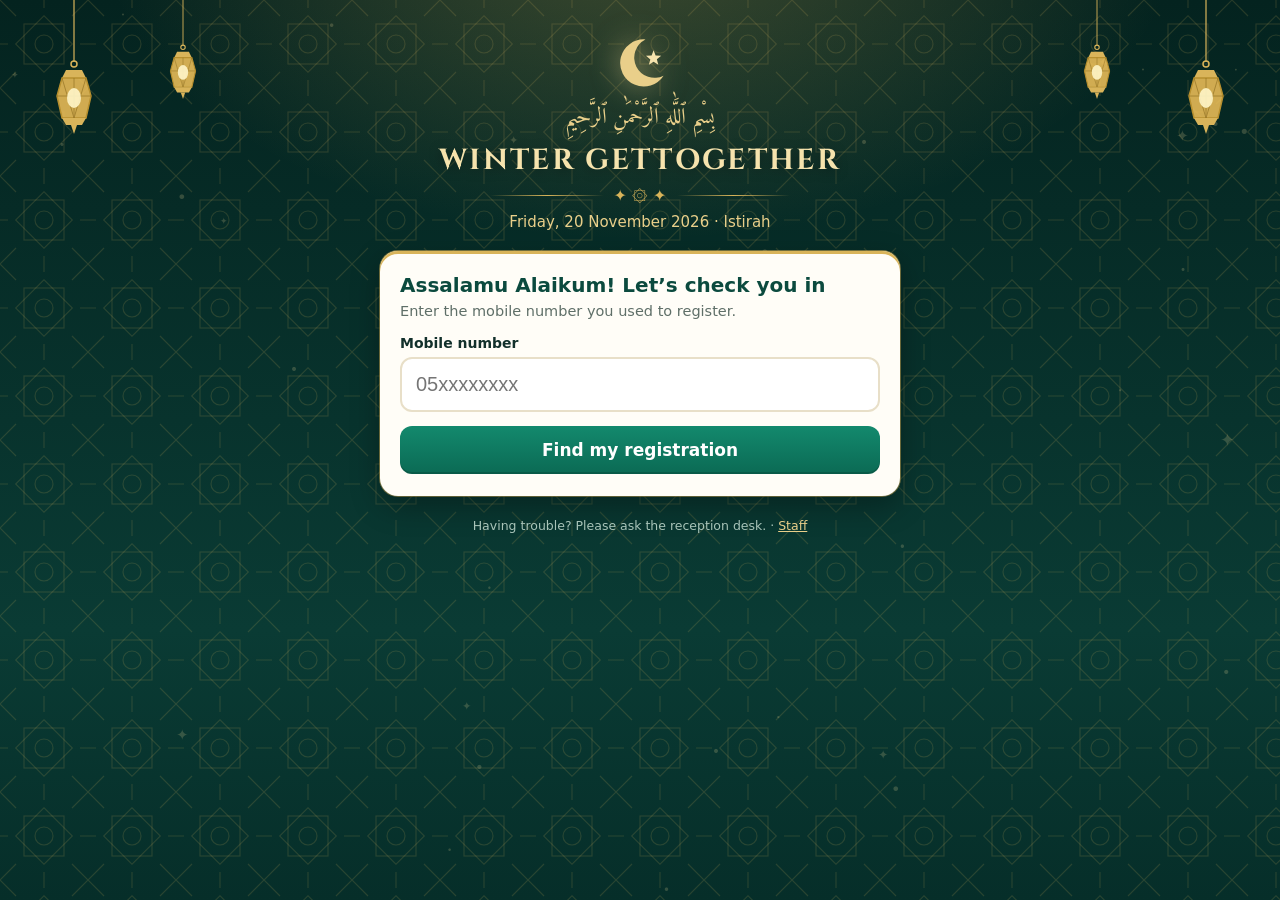
==== index.html @ f0401eb6 "Initial commit via Netlify [skip ci]" ====
<!doctype html>
<html lang="en">
<head>
<meta charset="utf-8">
<meta name="viewport" content="width=device-width, initial-scale=1">
<meta name="robots" content="noindex, nofollow">
<title>Winter Gettogether – Check-in</title>
<link rel="preconnect" href="https://fonts.googleapis.com">
<link rel="preconnect" href="https://fonts.gstatic.com" crossorigin>
<link href="https://fonts.googleapis.com/css2?family=Amiri:wght@400;700&family=Cinzel:wght@600;700&display=swap" rel="stylesheet">
<style>
:root{
  --bg1:#04231f; --bg2:#0a3b34; --card:#fffdf7; --ink:#12302b; --muted:#5f6f68;
  --ice:#e9cf8a; --gold:#d9b45a; --accent:#0f7a62; --ok:#0d7a55; --okbg:#e2f4ea; --warn:#9a5b00; --warnbg:#fff4da; --bad:#b3261e; --badbg:#fde8e6;
  --line:#e8dfc8;
}
*{box-sizing:border-box}
html,body{margin:0;min-height:100%}
body{
  font-family:system-ui,-apple-system,"Segoe UI",Roboto,Helvetica,Arial,sans-serif;
  color:var(--ink);
  background:
    radial-gradient(900px 520px at 50% -8%,rgba(217,180,90,.28) 0%,transparent 60%),
    url("data:image/svg+xml,%3Csvg xmlns='http://www.w3.org/2000/svg' width='88' height='88' viewBox='0 0 88 88'%3E%3Cg fill='none' stroke='%23d9b45a' stroke-opacity='.16' stroke-width='1.1'%3E%3Crect x='24' y='24' width='40' height='40'/%3E%3Crect x='24' y='24' width='40' height='40' transform='rotate(45 44 44)'/%3E%3Ccircle cx='44' cy='44' r='9'/%3E%3Cpath d='M0 0L16 16M88 0L72 16M0 88L16 72M88 88L72 72M44 0v8M44 80v8M0 44h8M80 44h8'/%3E%3C/g%3E%3C/svg%3E"),
    linear-gradient(180deg,var(--bg1),var(--bg2) 70%,#062e29);
  background-attachment:fixed;
  padding:20px 14px 40px;
  -webkit-text-size-adjust:100%;
}
/* twinkling stars */
.snow{position:fixed;inset:0;pointer-events:none;overflow:hidden;z-index:0}
.snow i{position:absolute;color:#f3dc9b;font-style:normal;opacity:.2;animation:twinkle ease-in-out infinite}
@keyframes twinkle{50%{opacity:.9;transform:scale(1.25)}}
/* hanging lanterns */
.lantern{position:fixed;top:0;width:46px;z-index:0;pointer-events:none;transform-origin:50% 0;animation:sway 5s ease-in-out infinite}
.lantern.l{left:4%}.lantern.r{right:4%;animation-delay:-2.5s}
.lantern.l2{left:13%;width:34px;animation-delay:-1.2s}.lantern.r2{right:13%;width:34px;animation-delay:-3.6s}
@keyframes sway{0%,100%{transform:rotate(-3deg)}50%{transform:rotate(3deg)}}
@media (max-width:640px){.lantern.l2,.lantern.r2{display:none}.lantern{width:34px}.lantern.l{left:2%}.lantern.r{right:2%}}
@media (prefers-reduced-motion:reduce){.snow i,.lantern{animation:none}}
.wrap{position:relative;z-index:1;max-width:520px;margin:0 auto}
.wrap.wide{max-width:900px}
header{text-align:center;color:#fff;margin:14px 0 20px}
header .flake{display:inline-block;width:58px;height:58px;filter:drop-shadow(0 0 14px rgba(233,207,138,.55))}
header .bism{font-family:"Amiri",serif;color:var(--ice);font-size:22px;margin:2px 0 4px;direction:rtl}
header h1{margin:2px 0 4px;font-family:"Cinzel","Times New Roman",serif;font-size:29px;letter-spacing:.08em;font-weight:700;color:#f6e3ad;text-shadow:0 2px 12px rgba(0,0,0,.35)}
header .orn{display:flex;align-items:center;justify-content:center;gap:10px;color:var(--gold);margin:6px auto 8px;max-width:300px}
header .orn:before,header .orn:after{content:"";flex:1;height:1px;background:linear-gradient(90deg,transparent,var(--gold),transparent)}
header p{margin:0;color:var(--ice);font-size:15px}
.card{background:var(--card);border-radius:18px;padding:22px 20px;box-shadow:0 10px 30px rgba(0,0,0,.3),0 0 0 1px rgba(217,180,90,.55),inset 0 3px 0 var(--gold);position:relative}
.card + .card{margin-top:14px}
h2{margin:0 0 6px;font-size:20px;color:#0b4a3e}
.sub{margin:0 0 16px;color:var(--muted);font-size:14.5px}
label{display:block;font-weight:600;font-size:14px;margin-bottom:6px}
input[type=tel],input[type=text],input[type=password],input[type=search]{
  width:100%;font-size:20px;padding:14px 14px;border:2px solid var(--line);border-radius:12px;color:var(--ink);background:#fff;
}
input:focus{outline:none;border-color:var(--accent);box-shadow:0 0 0 4px rgba(15,122,98,.15)}
button{font:inherit;cursor:pointer;border:0;border-radius:12px;padding:14px 18px;font-weight:700;font-size:17px}
.btn{background:linear-gradient(180deg,#13896d,#0b6a54);color:#fff;width:100%;margin-top:14px;box-shadow:inset 0 -2px 0 rgba(0,0,0,.15)}
.btn:disabled{opacity:.6;cursor:wait}
.btn.ok{background:linear-gradient(180deg,#c9a24a,#a9822f);color:#fff}
.btn.ghost{background:#f3ecda;color:var(--ink)}
.btn.small{width:auto;padding:8px 12px;font-size:14px;margin:0}
.msg{margin-top:14px;padding:12px 14px;border-radius:12px;font-size:15px;line-height:1.4}
.msg.bad{background:var(--badbg);color:var(--bad)}
.msg.warn{background:var(--warnbg);color:var(--warn)}
.msg.ok{background:var(--okbg);color:var(--ok)}
.hidden{display:none!important}
.guest-name{font-size:24px;font-weight:800;margin:4px 0 2px}
.chip{display:inline-block;background:#f6ecd0;color:#7a5a14;border-radius:99px;padding:3px 11px;font-size:13px;font-weight:700}
.steppers{margin:16px 0 4px;border:1px solid var(--line);border-radius:14px;overflow:hidden}
.row{display:flex;align-items:center;justify-content:space-between;padding:11px 14px;border-bottom:1px solid var(--line);gap:10px}
.row:last-child{border-bottom:0}
.row small{display:block;color:var(--muted);font-weight:400}
.row b{font-size:15px}
.step{display:flex;align-items:center;gap:12px}
.step button{width:38px;height:38px;padding:0;font-size:22px;background:#f3ecda;color:var(--ink);border-radius:10px}
.step span{min-width:22px;text-align:center;font-size:20px;font-weight:800}
.total{display:flex;justify-content:space-between;padding:12px 4px 0;font-weight:700}
.greet{text-align:center;padding:10px 0 4px}
.greet .big{font-size:54px;line-height:1}
.greet .salam{font-family:"Amiri",serif;font-size:26px;color:#a9822f;margin:8px 0 0}
.greet h2{font-size:26px;margin:8px 0}
.greet p{margin:6px 0;color:var(--muted);font-size:16px}
.linkbtn{background:none;color:var(--accent);font-size:14px;padding:6px;margin-top:10px;display:block;width:100%}
.foot{position:relative;z-index:1;text-align:center;color:#a9c4b9;font-size:12.5px;margin-top:22px}
.foot a{color:var(--ice)}
/* staff */
.kpis{display:grid;grid-template-columns:repeat(auto-fit,minmax(150px,1fr));gap:10px;margin-bottom:14px}
.kpi{background:#f6f1e3;border-radius:14px;padding:14px}
.kpi .l{font-size:12.5px;color:var(--muted);font-weight:700;text-transform:uppercase;letter-spacing:.04em}
.kpi .v{font-size:30px;font-weight:800;margin-top:2px}
.kpi .v small{font-size:16px;color:var(--muted);font-weight:600}
.bar{height:12px;background:#ece4cf;border-radius:99px;overflow:hidden;margin:6px 0 14px}
.bar div{height:100%;background:linear-gradient(90deg,#d9b45a,#0f7a62);width:0;transition:width .4s}
.tabs{display:flex;gap:8px;margin:14px 0 10px;flex-wrap:wrap}
.tab{background:#f3ecda;color:var(--ink);padding:9px 14px;font-size:14.5px}
.tab.on{background:var(--ink);color:#fff}
table{width:100%;border-collapse:collapse;font-size:14.5px}
th,td{text-align:left;padding:9px 8px;border-bottom:1px solid var(--line);vertical-align:middle}
th{font-size:12px;text-transform:uppercase;letter-spacing:.04em;color:var(--muted)}
td.num,th.num{text-align:center}
.tools{display:flex;gap:8px;flex-wrap:wrap;margin-top:12px}
.qrbox{text-align:center}
.qrbox svg{width:240px;height:240px;max-width:100%}
.qrbox .url{word-break:break-all;font-size:13px;color:var(--muted);margin-top:6px}
/* feedback */
.q{margin:18px 0 0;padding-top:16px;border-top:1px solid var(--line)}
.q:first-of-type{border-top:0;padding-top:0}
.q legend{font-weight:700;font-size:15.5px;margin-bottom:10px;padding:0;color:var(--ink)}
.q legend span{color:var(--muted);font-weight:600;margin-right:4px}
fieldset{border:0;margin:0;padding:0;min-width:0}
.rate{display:grid;grid-template-columns:repeat(5,1fr);gap:6px}
.rate input{position:absolute;opacity:0;width:1px;height:1px}
.rate label{margin:0;display:flex;flex-direction:column;align-items:center;gap:3px;padding:9px 2px 8px;border:2px solid var(--line);border-radius:12px;background:#fff;cursor:pointer;font-size:11.5px;font-weight:600;color:var(--muted);text-align:center;line-height:1.15;transition:border-color .15s,background .15s,transform .1s}
.rate label i{font-style:normal;font-size:24px;line-height:1;filter:grayscale(.55);transition:filter .15s}
.rate input:checked + label{border-color:var(--gold);background:#fbf3dc;color:#7a5a14;transform:translateY(-1px)}
.rate input:checked + label i{filter:none}
.rate input:focus-visible + label{box-shadow:0 0 0 4px rgba(15,122,98,.2)}
.q.err .rate label{border-color:#f1b8b3}
textarea{width:100%;min-height:96px;font:inherit;font-size:16px;padding:12px 14px;border:2px solid var(--line);border-radius:12px;color:var(--ink);background:#fff;resize:vertical}
textarea:focus{outline:none;border-color:var(--accent);box-shadow:0 0 0 4px rgba(15,122,98,.15)}
#fbForm input[type=text]{font-size:17px;padding:12px 14px}
.hp{position:absolute;left:-9999px}
@media (max-width:380px){.rate label{font-size:10px}.rate label i{font-size:21px}}
@media print{
  body{background:#fff}.snow,.lantern,.foot,.noprint{display:none!important}
  .card{box-shadow:none}
  body.printqr .wrap > *:not(#qrCard){display:none!important}
}
</style>
</head>
<body>
<div class="snow" id="snow" aria-hidden="true"></div>
<div class="lantern l" aria-hidden="true"><svg viewBox="0 0 46 150" xmlns="http://www.w3.org/2000/svg"><line x1="23" y1="0" x2="23" y2="62" stroke="#d9b45a" stroke-width="1.2"/><circle cx="23" cy="64" r="3" fill="none" stroke="#d9b45a" stroke-width="1.5"/><path d="M15 70h16l4 8H11z" fill="#d9b45a"/><path d="M11 78h24l5 18-5 22H11l-5-22z" fill="#f5c45a" fill-opacity=".85" stroke="#b8902f" stroke-width="1.5"/><path d="M23 78v40M11 78l12 40M35 78l-12 40M6 96h34" stroke="#8a6a1f" stroke-width="1" opacity=".6"/><ellipse cx="23" cy="98" rx="7" ry="10" fill="#fff6c9" opacity=".9"/><path d="M11 118h24l-4 7H15z" fill="#d9b45a"/><path d="M20 125h6l-3 9z" fill="#d9b45a"/></svg></div>
<div class="lantern l2" aria-hidden="true"><svg viewBox="0 0 46 150" xmlns="http://www.w3.org/2000/svg"><line x1="23" y1="0" x2="23" y2="62" stroke="#d9b45a" stroke-width="1.2"/><circle cx="23" cy="64" r="3" fill="none" stroke="#d9b45a" stroke-width="1.5"/><path d="M15 70h16l4 8H11z" fill="#d9b45a"/><path d="M11 78h24l5 18-5 22H11l-5-22z" fill="#f5c45a" fill-opacity=".85" stroke="#b8902f" stroke-width="1.5"/><path d="M23 78v40M11 78l12 40M35 78l-12 40M6 96h34" stroke="#8a6a1f" stroke-width="1" opacity=".6"/><ellipse cx="23" cy="98" rx="7" ry="10" fill="#fff6c9" opacity=".9"/><path d="M11 118h24l-4 7H15z" fill="#d9b45a"/><path d="M20 125h6l-3 9z" fill="#d9b45a"/></svg></div>
<div class="lantern r" aria-hidden="true"><svg viewBox="0 0 46 150" xmlns="http://www.w3.org/2000/svg"><line x1="23" y1="0" x2="23" y2="62" stroke="#d9b45a" stroke-width="1.2"/><circle cx="23" cy="64" r="3" fill="none" stroke="#d9b45a" stroke-width="1.5"/><path d="M15 70h16l4 8H11z" fill="#d9b45a"/><path d="M11 78h24l5 18-5 22H11l-5-22z" fill="#f5c45a" fill-opacity=".85" stroke="#b8902f" stroke-width="1.5"/><path d="M23 78v40M11 78l12 40M35 78l-12 40M6 96h34" stroke="#8a6a1f" stroke-width="1" opacity=".6"/><ellipse cx="23" cy="98" rx="7" ry="10" fill="#fff6c9" opacity=".9"/><path d="M11 118h24l-4 7H15z" fill="#d9b45a"/><path d="M20 125h6l-3 9z" fill="#d9b45a"/></svg></div>
<div class="lantern r2" aria-hidden="true"><svg viewBox="0 0 46 150" xmlns="http://www.w3.org/2000/svg"><line x1="23" y1="0" x2="23" y2="62" stroke="#d9b45a" stroke-width="1.2"/><circle cx="23" cy="64" r="3" fill="none" stroke="#d9b45a" stroke-width="1.5"/><path d="M15 70h16l4 8H11z" fill="#d9b45a"/><path d="M11 78h24l5 18-5 22H11l-5-22z" fill="#f5c45a" fill-opacity=".85" stroke="#b8902f" stroke-width="1.5"/><path d="M23 78v40M11 78l12 40M35 78l-12 40M6 96h34" stroke="#8a6a1f" stroke-width="1" opacity=".6"/><ellipse cx="23" cy="98" rx="7" ry="10" fill="#fff6c9" opacity=".9"/><path d="M11 118h24l-4 7H15z" fill="#d9b45a"/><path d="M20 125h6l-3 9z" fill="#d9b45a"/></svg></div>


<div class="wrap" id="app">
  <header>
    <svg class="flake" viewBox="0 0 64 64" aria-hidden="true"><path d="M38 6a26 26 0 1 0 20 40A22 22 0 1 1 38 6z" fill="#e9cf8a"/><path d="M47 18l2.2 5.8 6.2.3-4.8 3.9 1.6 6-5.2-3.4-5.2 3.4 1.6-6-4.8-3.9 6.2-.3z" fill="#f6e3ad"/></svg>
    <div class="bism" lang="ar">بِسْمِ ٱللَّٰهِ ٱلرَّحْمَٰنِ ٱلرَّحِيمِ</div>
    <h1>WINTER GETTOGETHER</h1>
    <div class="orn" aria-hidden="true">✦ ۞ ✦</div>
    <p id="evline"></p>
  </header>

  <!-- ===== GUEST VIEW ===== -->
  <div id="guestView">
    <div class="card" id="stepLookup">
      <h2>Assalamu Alaikum! Let’s check you in</h2>
      <p class="sub">Enter the mobile number you used to register.</p>
      <label for="mobile">Mobile number</label>
      <input id="mobile" type="tel" inputmode="tel" autocomplete="tel" placeholder="05xxxxxxxx" enterkeyhint="search">
      <button class="btn" id="findBtn">Find my registration</button>
      <div class="msg bad hidden" id="lookupMsg"></div>
    </div>

    <div class="card hidden" id="stepConfirm">
      <span class="chip" id="gGroup"></span>
      <div class="guest-name" id="gName"></div>
      <p class="sub" style="margin-bottom:0">Please confirm who has arrived with you today.</p>
      <div class="steppers">
        <div class="row"><div><b>Adults</b><small id="regA"></small></div><div class="step"><button data-f="a" data-d="-1" aria-label="fewer adults">−</button><span id="vA">0</span><button data-f="a" data-d="1" aria-label="more adults">+</button></div></div>
        <div class="row"><div><b>Kids 5–12 yrs</b><small id="regK"></small></div><div class="step"><button data-f="k" data-d="-1" aria-label="fewer kids">−</button><span id="vK">0</span><button data-f="k" data-d="1" aria-label="more kids">+</button></div></div>
        <div class="row"><div><b>Kids under 5</b><small id="regI"></small></div><div class="step"><button data-f="i" data-d="-1" aria-label="fewer small kids">−</button><span id="vI">0</span><button data-f="i" data-d="1" aria-label="more small kids">+</button></div></div>
      </div>
      <div class="total"><span>Total arriving</span><span id="vT">0</span></div>
      <div class="msg warn hidden" id="confirmMsg"></div>
      <button class="btn ok" id="confirmBtn">✔ Confirm my arrival</button>
      <button class="linkbtn" id="backBtn">← Not me / use another number</button>
    </div>

    <div class="card hidden" id="stepDone">
      <div class="greet">
        <div class="big">🌙</div>
        <div class="salam" lang="ar">أهلاً وسهلاً</div>
        <h2 id="doneTitle"></h2>
        <p>You’re checked in. <b>Enjoy your day at the Winter Gettogether!</b></p>
        <p id="doneInfo"></p>
      </div>
      <div class="msg warn hidden" id="doneNote"></div>
      <a class="btn ok" id="fbLink" href="?feedback" style="display:block;text-align:center;text-decoration:none">⭐ Share your feedback</a>
      <p class="sub" style="text-align:center;margin:8px 0 0;font-size:13.5px">You can open this any time — we’d love to hear from you at the end of the day.</p>
      <button class="btn ghost" id="nextBtn">Check in another guest</button>
    </div>
  </div>

  <!-- ===== FEEDBACK VIEW ===== -->
  <div id="feedbackView" class="hidden">
    <div class="card" id="fbCard">
      <h2>JazakAllahu Khairan for joining us!</h2>
      <p class="sub">Please take a minute to tell us how the event went — your feedback helps us make the next gathering even better.</p>
      <form name="event-feedback" id="fbForm" method="POST" novalidate>
        <input type="hidden" name="form-name" value="event-feedback">
        <input type="hidden" name="guest-id" id="fbGuestId" value="">
        <p class="hp"><label>Don’t fill this out: <input name="bot-field" tabindex="-1" autocomplete="off"></label></p>
        <label for="fbName">Your name <span style="color:var(--muted);font-weight:400">(optional)</span></label>
        <input type="text" id="fbName" name="name" autocomplete="name" placeholder="Name">

        <div style="margin-top:18px" id="fbQs"></div>

        <div class="q">
          <label for="fbRemarks"><span style="color:var(--muted)">6.</span> Any remarks</label>
          <textarea id="fbRemarks" name="remarks" placeholder="Suggestions, compliments, anything you’d like to share…"></textarea>
        </div>
        <div class="msg bad hidden" id="fbMsg"></div>
        <button class="btn ok" type="submit" id="fbBtn">Send feedback</button>
      </form>
    </div>

    <div class="card hidden" id="fbDone">
      <div class="greet">
        <div class="big">🤲</div>
        <div class="salam" lang="ar">جزاكم الله خيرا</div>
        <h2>Thank you for your feedback!</h2>
        <p>We truly appreciate you taking the time. See you at the next gathering, in shā’ Allāh.</p>
      </div>
      <button class="btn ghost" id="fbAgain">Send another response</button>
    </div>
  </div>

  <!-- ===== STAFF VIEW ===== -->
  <div id="staffView" class="hidden">
    <div class="card" id="pinCard">
      <h2>Reception login</h2>
      <p class="sub">Enter the staff PIN.</p>
      <input id="pin" type="password" inputmode="numeric" autocomplete="off" placeholder="PIN">
      <button class="btn" id="pinBtn">Open dashboard</button>
      <div class="msg bad hidden" id="pinMsg"></div>
    </div>

    <div id="dash" class="hidden">
      <div class="card">
        <h2>Arrivals vs registered</h2>
        <p class="sub" id="syncLine"></p>
        <div class="kpis">
          <div class="kpi"><div class="l">Parties arrived</div><div class="v"><span id="kpArrP">0</span> <small>/ <span id="kpRegP">0</span></small></div></div>
          <div class="kpi"><div class="l">People arrived</div><div class="v"><span id="kpArr">0</span> <small>/ <span id="kpReg">0</span></small></div></div>
          <div class="kpi"><div class="l">Adults</div><div class="v"><span id="kpA">0</span> <small>/ <span id="kpAr">0</span></small></div></div>
          <div class="kpi"><div class="l">Kids 5–12</div><div class="v"><span id="kpK">0</span> <small>/ <span id="kpKr">0</span></small></div></div>
          <div class="kpi"><div class="l">Under 5</div><div class="v"><span id="kpI">0</span> <small>/ <span id="kpIr">0</span></small></div></div>
        </div>
        <div class="bar"><div id="barFill"></div></div>
        <div class="msg ok" id="matchMsg"></div>
        <div class="tools noprint">
          <button class="btn small ghost" id="refreshBtn">↻ Refresh</button>
          <button class="btn small ghost" id="csvBtn">⬇ Export CSV</button>
          <button class="btn small ghost" id="qrBtn">Check-in QR</button>
          <button class="btn small ghost" id="fbQrBtn">Feedback QR</button>
        </div>
      </div>

      <div class="card hidden" id="qrCard">
        <h2 id="qrTitle">Reception QR code</h2>
        <p class="sub" id="qrSub">Guests scan this to open the check-in page.</p>
        <div class="qrbox"><div id="qrSvg"></div><div class="url" id="qrUrl"></div></div>
        <div class="tools noprint" style="justify-content:center"><button class="btn small ghost" onclick="document.body.classList.add('printqr');window.print();setTimeout(()=>document.body.classList.remove('printqr'),500)">🖨 Print QR</button></div>
      </div>

      <div class="card">
        <div class="tabs noprint">
          <button class="tab on" data-tab="pending" id="tabPending">Not yet arrived</button>
          <button class="tab" data-tab="arrived" id="tabArrived">Arrived</button>
        </div>
        <input id="q" type="search" placeholder="Search by name…" style="font-size:16px;padding:10px 12px">
        <div style="overflow-x:auto;margin-top:8px"><table id="tbl"></table></div>
      </div>
    </div>
  </div>
</div>

<div class="foot" id="foot"></div>

<script>//---------------------------------------------------------------------
//
// QR Code Generator for JavaScript
//
// Copyright (c) 2009 Kazuhiko Arase
//
// URL: http://www.d-project.com/
//
// Licensed under the MIT license:
//  http://www.opensource.org/licenses/mit-license.php
//
// The word 'QR Code' is registered trademark of
// DENSO WAVE INCORPORATED
//  http://www.denso-wave.com/qrcode/faqpatent-e.html
//
//---------------------------------------------------------------------

var qrcode = function() {

  //---------------------------------------------------------------------
  // qrcode
  //---------------------------------------------------------------------

  /**
   * qrcode
   * @param typeNumber 1 to 40
   * @param errorCorrectionLevel 'L','M','Q','H'
   */
  var qrcode = function(typeNumber, errorCorrectionLevel) {

    var PAD0 = 0xEC;
    var PAD1 = 0x11;

    var _typeNumber = typeNumber;
    var _errorCorrectionLevel = QRErrorCorrectionLevel[errorCorrectionLevel];
    var _modules = null;
    var _moduleCount = 0;
    var _dataCache = null;
    var _dataList = [];

    var _this = {};

    var makeImpl = function(test, maskPattern) {

      _moduleCount = _typeNumber * 4 + 17;
      _modules = function(moduleCount) {
        var modules = new Array(moduleCount);
        for (var row = 0; row < moduleCount; row += 1) {
          modules[row] = new Array(moduleCount);
          for (var col = 0; col < moduleCount; col += 1) {
            modules[row][col] = null;
          }
        }
        return modules;
      }(_moduleCount);

      setupPositionProbePattern(0, 0);
      setupPositionProbePattern(_moduleCount - 7, 0);
      setupPositionProbePattern(0, _moduleCount - 7);
      setupPositionAdjustPattern();
      setupTimingPattern();
      setupTypeInfo(test, maskPattern);

      if (_typeNumber >= 7) {
        setupTypeNumber(test);
      }

      if (_dataCache == null) {
        _dataCache = createData(_typeNumber, _errorCorrectionLevel, _dataList);
      }

      mapData(_dataCache, maskPattern);
    };

    var setupPositionProbePattern = function(row, col) {

      for (var r = -1; r <= 7; r += 1) {

        if (row + r <= -1 || _moduleCount <= row + r) continue;

        for (var c = -1; c <= 7; c += 1) {

          if (col + c <= -1 || _moduleCount <= col + c) continue;

          if ( (0 <= r && r <= 6 && (c == 0 || c == 6) )
              || (0 <= c && c <= 6 && (r == 0 || r == 6) )
              || (2 <= r && r <= 4 && 2 <= c && c <= 4) ) {
            _modules[row + r][col + c] = true;
          } else {
            _modules[row + r][col + c] = false;
          }
        }
      }
    };

    var getBestMaskPattern = function() {

      var minLostPoint = 0;
      var pattern = 0;

      for (var i = 0; i < 8; i += 1) {

        makeImpl(true, i);

        var lostPoint = QRUtil.getLostPoint(_this);

        if (i == 0 || minLostPoint > lostPoint) {
          minLostPoint = lostPoint;
          pattern = i;
        }
      }

      return pattern;
    };

    var setupTimingPattern = function() {

      for (var r = 8; r < _moduleCount - 8; r += 1) {
        if (_modules[r][6] != null) {
          continue;
        }
        _modules[r][6] = (r % 2 == 0);
      }

      for (var c = 8; c < _moduleCount - 8; c += 1) {
        if (_modules[6][c] != null) {
          continue;
        }
        _modules[6][c] = (c % 2 == 0);
      }
    };

    var setupPositionAdjustPattern = function() {

      var pos = QRUtil.getPatternPosition(_typeNumber);

      for (var i = 0; i < pos.length; i += 1) {

        for (var j = 0; j < pos.length; j += 1) {

          var row = pos[i];
          var col = pos[j];

          if (_modules[row][col] != null) {
            continue;
          }

          for (var r = -2; r <= 2; r += 1) {

            for (var c = -2; c <= 2; c += 1) {

              if (r == -2 || r == 2 || c == -2 || c == 2
                  || (r == 0 && c == 0) ) {
                _modules[row + r][col + c] = true;
              } else {
                _modules[row + r][col + c] = false;
              }
            }
          }
        }
      }
    };

    var setupTypeNumber = function(test) {

      var bits = QRUtil.getBCHTypeNumber(_typeNumber);

      for (var i = 0; i < 18; i += 1) {
        var mod = (!test && ( (bits >> i) & 1) == 1);
        _modules[Math.floor(i / 3)][i % 3 + _moduleCount - 8 - 3] = mod;
      }

      for (var i = 0; i < 18; i += 1) {
        var mod = (!test && ( (bits >> i) & 1) == 1);
        _modules[i % 3 + _moduleCount - 8 - 3][Math.floor(i / 3)] = mod;
      }
    };

    var setupTypeInfo = function(test, maskPattern) {

      var data = (_errorCorrectionLevel << 3) | maskPattern;
      var bits = QRUtil.getBCHTypeInfo(data);

      // vertical
      for (var i = 0; i < 15; i += 1) {

        var mod = (!test && ( (bits >> i) & 1) == 1);

        if (i < 6) {
          _modules[i][8] = mod;
        } else if (i < 8) {
          _modules[i + 1][8] = mod;
        } else {
          _modules[_moduleCount - 15 + i][8] = mod;
        }
      }

      // horizontal
      for (var i = 0; i < 15; i += 1) {

        var mod = (!test && ( (bits >> i) & 1) == 1);

        if (i < 8) {
          _modules[8][_moduleCount - i - 1] = mod;
        } else if (i < 9) {
          _modules[8][15 - i - 1 + 1] = mod;
        } else {
          _modules[8][15 - i - 1] = mod;
        }
      }

      // fixed module
      _modules[_moduleCount - 8][8] = (!test);
    };

    var mapData = function(data, maskPattern) {

      var inc = -1;
      var row = _moduleCount - 1;
      var bitIndex = 7;
      var byteIndex = 0;
      var maskFunc = QRUtil.getMaskFunction(maskPattern);

      for (var col = _moduleCount - 1; col > 0; col -= 2) {

        if (col == 6) col -= 1;

        while (true) {

          for (var c = 0; c < 2; c += 1) {

            if (_modules[row][col - c] == null) {

              var dark = false;

              if (byteIndex < data.length) {
                dark = ( ( (data[byteIndex] >>> bitIndex) & 1) == 1);
              }

              var mask = maskFunc(row, col - c);

              if (mask) {
                dark = !dark;
              }

              _modules[row][col - c] = dark;
              bitIndex -= 1;

              if (bitIndex == -1) {
                byteIndex += 1;
                bitIndex = 7;
              }
            }
          }

          row += inc;

          if (row < 0 || _moduleCount <= row) {
            row -= inc;
            inc = -inc;
            break;
          }
        }
      }
    };

    var createBytes = function(buffer, rsBlocks) {

      var offset = 0;

      var maxDcCount = 0;
      var maxEcCount = 0;

      var dcdata = new Array(rsBlocks.length);
      var ecdata = new Array(rsBlocks.length);

      for (var r = 0; r < rsBlocks.length; r += 1) {

        var dcCount = rsBlocks[r].dataCount;
        var ecCount = rsBlocks[r].totalCount - dcCount;

        maxDcCount = Math.max(maxDcCount, dcCount);
        maxEcCount = Math.max(maxEcCount, ecCount);

        dcdata[r] = new Array(dcCount);

        for (var i = 0; i < dcdata[r].length; i += 1) {
          dcdata[r][i] = 0xff & buffer.getBuffer()[i + offset];
        }
        offset += dcCount;

        var rsPoly = QRUtil.getErrorCorrectPolynomial(ecCount);
        var rawPoly = qrPolynomial(dcdata[r], rsPoly.getLength() - 1);

        var modPoly = rawPoly.mod(rsPoly);
        ecdata[r] = new Array(rsPoly.getLength() - 1);
        for (var i = 0; i < ecdata[r].length; i += 1) {
          var modIndex = i + modPoly.getLength() - ecdata[r].length;
          ecdata[r][i] = (modIndex >= 0)? modPoly.getAt(modIndex) : 0;
        }
      }

      var totalCodeCount = 0;
      for (var i = 0; i < rsBlocks.length; i += 1) {
        totalCodeCount += rsBlocks[i].totalCount;
      }

      var data = new Array(totalCodeCount);
      var index = 0;

      for (var i = 0; i < maxDcCount; i += 1) {
        for (var r = 0; r < rsBlocks.length; r += 1) {
          if (i < dcdata[r].length) {
            data[index] = dcdata[r][i];
            index += 1;
          }
        }
      }

      for (var i = 0; i < maxEcCount; i += 1) {
        for (var r = 0; r < rsBlocks.length; r += 1) {
          if (i < ecdata[r].length) {
            data[index] = ecdata[r][i];
            index += 1;
          }
        }
      }

      return data;
    };

    var createData = function(typeNumber, errorCorrectionLevel, dataList) {

      var rsBlocks = QRRSBlock.getRSBlocks(typeNumber, errorCorrectionLevel);

      var buffer = qrBitBuffer();

      for (var i = 0; i < dataList.length; i += 1) {
        var data = dataList[i];
        buffer.put(data.getMode(), 4);
        buffer.put(data.getLength(), QRUtil.getLengthInBits(data.getMode(), typeNumber) );
        data.write(buffer);
      }

      // calc num max data.
      var totalDataCount = 0;
      for (var i = 0; i < rsBlocks.length; i += 1) {
        totalDataCount += rsBlocks[i].dataCount;
      }

      if (buffer.getLengthInBits() > totalDataCount * 8) {
        throw 'code length overflow. ('
          + buffer.getLengthInBits()
          + '>'
          + totalDataCount * 8
          + ')';
      }

      // end code
      if (buffer.getLengthInBits() + 4 <= totalDataCount * 8) {
        buffer.put(0, 4);
      }

      // padding
      while (buffer.getLengthInBits() % 8 != 0) {
        buffer.putBit(false);
      }

      // padding
      while (true) {

        if (buffer.getLengthInBits() >= totalDataCount * 8) {
          break;
        }
        buffer.put(PAD0, 8);

        if (buffer.getLengthInBits() >= totalDataCount * 8) {
          break;
        }
        buffer.put(PAD1, 8);
      }

      return createBytes(buffer, rsBlocks);
    };

    _this.addData = function(data, mode) {

      mode = mode || 'Byte';

      var newData = null;

      switch(mode) {
      case 'Numeric' :
        newData = qrNumber(data);
        break;
      case 'Alphanumeric' :
        newData = qrAlphaNum(data);
        break;
      case 'Byte' :
        newData = qr8BitByte(data);
        break;
      case 'Kanji' :
        newData = qrKanji(data);
        break;
      default :
        throw 'mode:' + mode;
      }

      _dataList.push(newData);
      _dataCache = null;
    };

    _this.isDark = function(row, col) {
      if (row < 0 || _moduleCount <= row || col < 0 || _moduleCount <= col) {
        throw row + ',' + col;
      }
      return _modules[row][col];
    };

    _this.getModuleCount = function() {
      return _moduleCount;
    };

    _this.make = function() {
      if (_typeNumber < 1) {
        var typeNumber = 1;

        for (; typeNumber < 40; typeNumber++) {
          var rsBlocks = QRRSBlock.getRSBlocks(typeNumber, _errorCorrectionLevel);
          var buffer = qrBitBuffer();

          for (var i = 0; i < _dataList.length; i++) {
            var data = _dataList[i];
            buffer.put(data.getMode(), 4);
            buffer.put(data.getLength(), QRUtil.getLengthInBits(data.getMode(), typeNumber) );
            data.write(buffer);
          }

          var totalDataCount = 0;
          for (var i = 0; i < rsBlocks.length; i++) {
            totalDataCount += rsBlocks[i].dataCount;
          }

          if (buffer.getLengthInBits() <= totalDataCount * 8) {
            break;
          }
        }

        _typeNumber = typeNumber;
      }

      makeImpl(false, getBestMaskPattern() );
    };

    _this.createTableTag = function(cellSize, margin) {

      cellSize = cellSize || 2;
      margin = (typeof margin == 'undefined')? cellSize * 4 : margin;

      var qrHtml = '';

      qrHtml += '<table style="';
      qrHtml += ' border-width: 0px; border-style: none;';
      qrHtml += ' border-collapse: collapse;';
      qrHtml += ' padding: 0px; margin: ' + margin + 'px;';
      qrHtml += '">';
      qrHtml += '<tbody>';

      for (var r = 0; r < _this.getModuleCount(); r += 1) {

        qrHtml += '<tr>';

        for (var c = 0; c < _this.getModuleCount(); c += 1) {
          qrHtml += '<td style="';
          qrHtml += ' border-width: 0px; border-style: none;';
          qrHtml += ' border-collapse: collapse;';
          qrHtml += ' padding: 0px; margin: 0px;';
          qrHtml += ' width: ' + cellSize + 'px;';
          qrHtml += ' height: ' + cellSize + 'px;';
          qrHtml += ' background-color: ';
          qrHtml += _this.isDark(r, c)? '#000000' : '#ffffff';
          qrHtml += ';';
          qrHtml += '"/>';
        }

        qrHtml += '</tr>';
      }

      qrHtml += '</tbody>';
      qrHtml += '</table>';

      return qrHtml;
    };

    _this.createSvgTag = function(cellSize, margin, alt, title) {

      var opts = {};
      if (typeof arguments[0] == 'object') {
        // Called by options.
        opts = arguments[0];
        // overwrite cellSize and margin.
        cellSize = opts.cellSize;
        margin = opts.margin;
        alt = opts.alt;
        title = opts.title;
      }

      cellSize = cellSize || 2;
      margin = (typeof margin == 'undefined')? cellSize * 4 : margin;

      // Compose alt property surrogate
      alt = (typeof alt === 'string') ? {text: alt} : alt || {};
      alt.text = alt.text || null;
      alt.id = (alt.text) ? alt.id || 'qrcode-description' : null;

      // Compose title property surrogate
      title = (typeof title === 'string') ? {text: title} : title || {};
      title.text = title.text || null;
      title.id = (title.text) ? title.id || 'qrcode-title' : null;

      var size = _this.getModuleCount() * cellSize + margin * 2;
      var c, mc, r, mr, qrSvg='', rect;

      rect = 'l' + cellSize + ',0 0,' + cellSize +
        ' -' + cellSize + ',0 0,-' + cellSize + 'z ';

      qrSvg += '<svg version="1.1" xmlns="http://www.w3.org/2000/svg"';
      qrSvg += !opts.scalable ? ' width="' + size + 'px" height="' + size + 'px"' : '';
      qrSvg += ' viewBox="0 0 ' + size + ' ' + size + '" ';
      qrSvg += ' preserveAspectRatio="xMinYMin meet"';
      qrSvg += (title.text || alt.text) ? ' role="img" aria-labelledby="' +
          escapeXml([title.id, alt.id].join(' ').trim() ) + '"' : '';
      qrSvg += '>';
      qrSvg += (title.text) ? '<title id="' + escapeXml(title.id) + '">' +
          escapeXml(title.text) + '</title>' : '';
      qrSvg += (alt.text) ? '<description id="' + escapeXml(alt.id) + '">' +
          escapeXml(alt.text) + '</description>' : '';
      qrSvg += '<rect width="100%" height="100%" fill="white" cx="0" cy="0"/>';
      qrSvg += '<path d="';

      for (r = 0; r < _this.getModuleCount(); r += 1) {
        mr = r * cellSize + margin;
        for (c = 0; c < _this.getModuleCount(); c += 1) {
          if (_this.isDark(r, c) ) {
            mc = c*cellSize+margin;
            qrSvg += 'M' + mc + ',' + mr + rect;
          }
        }
      }

      qrSvg += '" stroke="transparent" fill="black"/>';
      qrSvg += '</svg>';

      return qrSvg;
    };

    _this.createDataURL = function(cellSize, margin) {

      cellSize = cellSize || 2;
      margin = (typeof margin == 'undefined')? cellSize * 4 : margin;

      var size = _this.getModuleCount() * cellSize + margin * 2;
      var min = margin;
      var max = size - margin;

      return createDataURL(size, size, function(x, y) {
        if (min <= x && x < max && min <= y && y < max) {
          var c = Math.floor( (x - min) / cellSize);
          var r = Math.floor( (y - min) / cellSize);
          return _this.isDark(r, c)? 0 : 1;
        } else {
          return 1;
        }
      } );
    };

    _this.createImgTag = function(cellSize, margin, alt) {

      cellSize = cellSize || 2;
      margin = (typeof margin == 'undefined')? cellSize * 4 : margin;

      var size = _this.getModuleCount() * cellSize + margin * 2;

      var img = '';
      img += '<img';
      img += '\u0020src="';
      img += _this.createDataURL(cellSize, margin);
      img += '"';
      img += '\u0020width="';
      img += size;
      img += '"';
      img += '\u0020height="';
      img += size;
      img += '"';
      if (alt) {
        img += '\u0020alt="';
        img += escapeXml(alt);
        img += '"';
      }
      img += '/>';

      return img;
    };

    var escapeXml = function(s) {
      var escaped = '';
      for (var i = 0; i < s.length; i += 1) {
        var c = s.charAt(i);
        switch(c) {
        case '<': escaped += '&lt;'; break;
        case '>': escaped += '&gt;'; break;
        case '&': escaped += '&amp;'; break;
        case '"': escaped += '&quot;'; break;
        default : escaped += c; break;
        }
      }
      return escaped;
    };

    var _createHalfASCII = function(margin) {
      var cellSize = 1;
      margin = (typeof margin == 'undefined')? cellSize * 2 : margin;

      var size = _this.getModuleCount() * cellSize + margin * 2;
      var min = margin;
      var max = size - margin;

      var y, x, r1, r2, p;

      var blocks = {
        '██': '█',
        '█ ': '▀',
        ' █': '▄',
        '  ': ' '
      };

      var blocksLastLineNoMargin = {
        '██': '▀',
        '█ ': '▀',
        ' █': ' ',
        '  ': ' '
      };

      var ascii = '';
      for (y = 0; y < size; y += 2) {
        r1 = Math.floor((y - min) / cellSize);
        r2 = Math.floor((y + 1 - min) / cellSize);
        for (x = 0; x < size; x += 1) {
          p = '█';

          if (min <= x && x < max && min <= y && y < max && _this.isDark(r1, Math.floor((x - min) / cellSize))) {
            p = ' ';
          }

          if (min <= x && x < max && min <= y+1 && y+1 < max && _this.isDark(r2, Math.floor((x - min) / cellSize))) {
            p += ' ';
          }
          else {
            p += '█';
          }

          // Output 2 characters per pixel, to create full square. 1 character per pixels gives only half width of square.
          ascii += (margin < 1 && y+1 >= max) ? blocksLastLineNoMargin[p] : blocks[p];
        }

        ascii += '\n';
      }

      if (size % 2 && margin > 0) {
        return ascii.substring(0, ascii.length - size - 1) + Array(size+1).join('▀');
      }

      return ascii.substring(0, ascii.length-1);
    };

    _this.createASCII = function(cellSize, margin) {
      cellSize = cellSize || 1;

      if (cellSize < 2) {
        return _createHalfASCII(margin);
      }

      cellSize -= 1;
      margin = (typeof margin == 'undefined')? cellSize * 2 : margin;

      var size = _this.getModuleCount() * cellSize + margin * 2;
      var min = margin;
      var max = size - margin;

      var y, x, r, p;

      var white = Array(cellSize+1).join('██');
      var black = Array(cellSize+1).join('  ');

      var ascii = '';
      var line = '';
      for (y = 0; y < size; y += 1) {
        r = Math.floor( (y - min) / cellSize);
        line = '';
        for (x = 0; x < size; x += 1) {
          p = 1;

          if (min <= x && x < max && min <= y && y < max && _this.isDark(r, Math.floor((x - min) / cellSize))) {
            p = 0;
          }

          // Output 2 characters per pixel, to create full square. 1 character per pixels gives only half width of square.
          line += p ? white : black;
        }

        for (r = 0; r < cellSize; r += 1) {
          ascii += line + '\n';
        }
      }

      return ascii.substring(0, ascii.length-1);
    };

    _this.renderTo2dContext = function(context, cellSize) {
      cellSize = cellSize || 2;
      var length = _this.getModuleCount();
      for (var row = 0; row < length; row++) {
        for (var col = 0; col < length; col++) {
          context.fillStyle = _this.isDark(row, col) ? 'black' : 'white';
          context.fillRect(col * cellSize, row * cellSize, cellSize, cellSize);
        }
      }
    }

    return _this;
  };

  //---------------------------------------------------------------------
  // qrcode.stringToBytes
  //---------------------------------------------------------------------

  qrcode.stringToBytesFuncs = {
    'default' : function(s) {
      var bytes = [];
      for (var i = 0; i < s.length; i += 1) {
        var c = s.charCodeAt(i);
        bytes.push(c & 0xff);
      }
      return bytes;
    }
  };

  qrcode.stringToBytes = qrcode.stringToBytesFuncs['default'];

  //---------------------------------------------------------------------
  // qrcode.createStringToBytes
  //---------------------------------------------------------------------

  /**
   * @param unicodeData base64 string of byte array.
   * [16bit Unicode],[16bit Bytes], ...
   * @param numChars
   */
  qrcode.createStringToBytes = function(unicodeData, numChars) {

    // create conversion map.

    var unicodeMap = function() {

      var bin = base64DecodeInputStream(unicodeData);
      var read = function() {
        var b = bin.read();
        if (b == -1) throw 'eof';
        return b;
      };

      var count = 0;
      var unicodeMap = {};
      while (true) {
        var b0 = bin.read();
        if (b0 == -1) break;
        var b1 = read();
        var b2 = read();
        var b3 = read();
        var k = String.fromCharCode( (b0 << 8) | b1);
        var v = (b2 << 8) | b3;
        unicodeMap[k] = v;
        count += 1;
      }
      if (count != numChars) {
        throw count + ' != ' + numChars;
      }

      return unicodeMap;
    }();

    var unknownChar = '?'.charCodeAt(0);

    return function(s) {
      var bytes = [];
      for (var i = 0; i < s.length; i += 1) {
        var c = s.charCodeAt(i);
        if (c < 128) {
          bytes.push(c);
        } else {
          var b = unicodeMap[s.charAt(i)];
          if (typeof b == 'number') {
            if ( (b & 0xff) == b) {
              // 1byte
              bytes.push(b);
            } else {
              // 2bytes
              bytes.push(b >>> 8);
              bytes.push(b & 0xff);
            }
          } else {
            bytes.push(unknownChar);
          }
        }
      }
      return bytes;
    };
  };

  //---------------------------------------------------------------------
  // QRMode
  //---------------------------------------------------------------------

  var QRMode = {
    MODE_NUMBER :    1 << 0,
    MODE_ALPHA_NUM : 1 << 1,
    MODE_8BIT_BYTE : 1 << 2,
    MODE_KANJI :     1 << 3
  };

  //---------------------------------------------------------------------
  // QRErrorCorrectionLevel
  //---------------------------------------------------------------------

  var QRErrorCorrectionLevel = {
    L : 1,
    M : 0,
    Q : 3,
    H : 2
  };

  //---------------------------------------------------------------------
  // QRMaskPattern
  //---------------------------------------------------------------------

  var QRMaskPattern = {
    PATTERN000 : 0,
    PATTERN001 : 1,
    PATTERN010 : 2,
    PATTERN011 : 3,
    PATTERN100 : 4,
    PATTERN101 : 5,
    PATTERN110 : 6,
    PATTERN111 : 7
  };

  //---------------------------------------------------------------------
  // QRUtil
  //---------------------------------------------------------------------

  var QRUtil = function() {

    var PATTERN_POSITION_TABLE = [
      [],
      [6, 18],
      [6, 22],
      [6, 26],
      [6, 30],
      [6, 34],
      [6, 22, 38],
      [6, 24, 42],
      [6, 26, 46],
      [6, 28, 50],
      [6, 30, 54],
      [6, 32, 58],
      [6, 34, 62],
      [6, 26, 46, 66],
      [6, 26, 48, 70],
      [6, 26, 50, 74],
      [6, 30, 54, 78],
      [6, 30, 56, 82],
      [6, 30, 58, 86],
      [6, 34, 62, 90],
      [6, 28, 50, 72, 94],
      [6, 26, 50, 74, 98],
      [6, 30, 54, 78, 102],
      [6, 28, 54, 80, 106],
      [6, 32, 58, 84, 110],
      [6, 30, 58, 86, 114],
      [6, 34, 62, 90, 118],
      [6, 26, 50, 74, 98, 122],
      [6, 30, 54, 78, 102, 126],
      [6, 26, 52, 78, 104, 130],
      [6, 30, 56, 82, 108, 134],
      [6, 34, 60, 86, 112, 138],
      [6, 30, 58, 86, 114, 142],
      [6, 34, 62, 90, 118, 146],
      [6, 30, 54, 78, 102, 126, 150],
      [6, 24, 50, 76, 102, 128, 154],
      [6, 28, 54, 80, 106, 132, 158],
      [6, 32, 58, 84, 110, 136, 162],
      [6, 26, 54, 82, 110, 138, 166],
      [6, 30, 58, 86, 114, 142, 170]
    ];
    var G15 = (1 << 10) | (1 << 8) | (1 << 5) | (1 << 4) | (1 << 2) | (1 << 1) | (1 << 0);
    var G18 = (1 << 12) | (1 << 11) | (1 << 10) | (1 << 9) | (1 << 8) | (1 << 5) | (1 << 2) | (1 << 0);
    var G15_MASK = (1 << 14) | (1 << 12) | (1 << 10) | (1 << 4) | (1 << 1);

    var _this = {};

    var getBCHDigit = function(data) {
      var digit = 0;
      while (data != 0) {
        digit += 1;
        data >>>= 1;
      }
      return digit;
    };

    _this.getBCHTypeInfo = function(data) {
      var d = data << 10;
      while (getBCHDigit(d) - getBCHDigit(G15) >= 0) {
        d ^= (G15 << (getBCHDigit(d) - getBCHDigit(G15) ) );
      }
      return ( (data << 10) | d) ^ G15_MASK;
    };

    _this.getBCHTypeNumber = function(data) {
      var d = data << 12;
      while (getBCHDigit(d) - getBCHDigit(G18) >= 0) {
        d ^= (G18 << (getBCHDigit(d) - getBCHDigit(G18) ) );
      }
      return (data << 12) | d;
    };

    _this.getPatternPosition = function(typeNumber) {
      return PATTERN_POSITION_TABLE[typeNumber - 1];
    };

    _this.getMaskFunction = function(maskPattern) {

      switch (maskPattern) {

      case QRMaskPattern.PATTERN000 :
        return function(i, j) { return (i + j) % 2 == 0; };
      case QRMaskPattern.PATTERN001 :
        return function(i, j) { return i % 2 == 0; };
      case QRMaskPattern.PATTERN010 :
        return function(i, j) { return j % 3 == 0; };
      case QRMaskPattern.PATTERN011 :
        return function(i, j) { return (i + j) % 3 == 0; };
      case QRMaskPattern.PATTERN100 :
        return function(i, j) { return (Math.floor(i / 2) + Math.floor(j / 3) ) % 2 == 0; };
      case QRMaskPattern.PATTERN101 :
        return function(i, j) { return (i * j) % 2 + (i * j) % 3 == 0; };
      case QRMaskPattern.PATTERN110 :
        return function(i, j) { return ( (i * j) % 2 + (i * j) % 3) % 2 == 0; };
      case QRMaskPattern.PATTERN111 :
        return function(i, j) { return ( (i * j) % 3 + (i + j) % 2) % 2 == 0; };

      default :
        throw 'bad maskPattern:' + maskPattern;
      }
    };

    _this.getErrorCorrectPolynomial = function(errorCorrectLength) {
      var a = qrPolynomial([1], 0);
      for (var i = 0; i < errorCorrectLength; i += 1) {
        a = a.multiply(qrPolynomial([1, QRMath.gexp(i)], 0) );
      }
      return a;
    };

    _this.getLengthInBits = function(mode, type) {

      if (1 <= type && type < 10) {

        // 1 - 9

        switch(mode) {
        case QRMode.MODE_NUMBER    : return 10;
        case QRMode.MODE_ALPHA_NUM : return 9;
        case QRMode.MODE_8BIT_BYTE : return 8;
        case QRMode.MODE_KANJI     : return 8;
        default :
          throw 'mode:' + mode;
        }

      } else if (type < 27) {

        // 10 - 26

        switch(mode) {
        case QRMode.MODE_NUMBER    : return 12;
        case QRMode.MODE_ALPHA_NUM : return 11;
        case QRMode.MODE_8BIT_BYTE : return 16;
        case QRMode.MODE_KANJI     : return 10;
        default :
          throw 'mode:' + mode;
        }

      } else if (type < 41) {

        // 27 - 40

        switch(mode) {
        case QRMode.MODE_NUMBER    : return 14;
        case QRMode.MODE_ALPHA_NUM : return 13;
        case QRMode.MODE_8BIT_BYTE : return 16;
        case QRMode.MODE_KANJI     : return 12;
        default :
          throw 'mode:' + mode;
        }

      } else {
        throw 'type:' + type;
      }
    };

    _this.getLostPoint = function(qrcode) {

      var moduleCount = qrcode.getModuleCount();

      var lostPoint = 0;

      // LEVEL1

      for (var row = 0; row < moduleCount; row += 1) {
        for (var col = 0; col < moduleCount; col += 1) {

          var sameCount = 0;
          var dark = qrcode.isDark(row, col);

          for (var r = -1; r <= 1; r += 1) {

            if (row + r < 0 || moduleCount <= row + r) {
              continue;
            }

            for (var c = -1; c <= 1; c += 1) {

              if (col + c < 0 || moduleCount <= col + c) {
                continue;
              }

              if (r == 0 && c == 0) {
                continue;
              }

              if (dark == qrcode.isDark(row + r, col + c) ) {
                sameCount += 1;
              }
            }
          }

          if (sameCount > 5) {
            lostPoint += (3 + sameCount - 5);
          }
        }
      };

      // LEVEL2

      for (var row = 0; row < moduleCount - 1; row += 1) {
        for (var col = 0; col < moduleCount - 1; col += 1) {
          var count = 0;
          if (qrcode.isDark(row, col) ) count += 1;
          if (qrcode.isDark(row + 1, col) ) count += 1;
          if (qrcode.isDark(row, col + 1) ) count += 1;
          if (qrcode.isDark(row + 1, col + 1) ) count += 1;
          if (count == 0 || count == 4) {
            lostPoint += 3;
          }
        }
      }

      // LEVEL3

      for (var row = 0; row < moduleCount; row += 1) {
        for (var col = 0; col < moduleCount - 6; col += 1) {
          if (qrcode.isDark(row, col)
              && !qrcode.isDark(row, col + 1)
              &&  qrcode.isDark(row, col + 2)
              &&  qrcode.isDark(row, col + 3)
              &&  qrcode.isDark(row, col + 4)
              && !qrcode.isDark(row, col + 5)
              &&  qrcode.isDark(row, col + 6) ) {
            lostPoint += 40;
          }
        }
      }

      for (var col = 0; col < moduleCount; col += 1) {
        for (var row = 0; row < moduleCount - 6; row += 1) {
          if (qrcode.isDark(row, col)
              && !qrcode.isDark(row + 1, col)
              &&  qrcode.isDark(row + 2, col)
              &&  qrcode.isDark(row + 3, col)
              &&  qrcode.isDark(row + 4, col)
              && !qrcode.isDark(row + 5, col)
              &&  qrcode.isDark(row + 6, col) ) {
            lostPoint += 40;
          }
        }
      }

      // LEVEL4

      var darkCount = 0;

      for (var col = 0; col < moduleCount; col += 1) {
        for (var row = 0; row < moduleCount; row += 1) {
          if (qrcode.isDark(row, col) ) {
            darkCount += 1;
          }
        }
      }

      var ratio = Math.abs(100 * darkCount / moduleCount / moduleCount - 50) / 5;
      lostPoint += ratio * 10;

      return lostPoint;
    };

    return _this;
  }();

  //---------------------------------------------------------------------
  // QRMath
  //---------------------------------------------------------------------

  var QRMath = function() {

    var EXP_TABLE = new Array(256);
    var LOG_TABLE = new Array(256);

    // initialize tables
    for (var i = 0; i < 8; i += 1) {
      EXP_TABLE[i] = 1 << i;
    }
    for (var i = 8; i < 256; i += 1) {
      EXP_TABLE[i] = EXP_TABLE[i - 4]
        ^ EXP_TABLE[i - 5]
        ^ EXP_TABLE[i - 6]
        ^ EXP_TABLE[i - 8];
    }
    for (var i = 0; i < 255; i += 1) {
      LOG_TABLE[EXP_TABLE[i] ] = i;
    }

    var _this = {};

    _this.glog = function(n) {

      if (n < 1) {
        throw 'glog(' + n + ')';
      }

      return LOG_TABLE[n];
    };

    _this.gexp = function(n) {

      while (n < 0) {
        n += 255;
      }

      while (n >= 256) {
        n -= 255;
      }

      return EXP_TABLE[n];
    };

    return _this;
  }();

  //---------------------------------------------------------------------
  // qrPolynomial
  //---------------------------------------------------------------------

  function qrPolynomial(num, shift) {

    if (typeof num.length == 'undefined') {
      throw num.length + '/' + shift;
    }

    var _num = function() {
      var offset = 0;
      while (offset < num.length && num[offset] == 0) {
        offset += 1;
      }
      var _num = new Array(num.length - offset + shift);
      for (var i = 0; i < num.length - offset; i += 1) {
        _num[i] = num[i + offset];
      }
      return _num;
    }();

    var _this = {};

    _this.getAt = function(index) {
      return _num[index];
    };

    _this.getLength = function() {
      return _num.length;
    };

    _this.multiply = function(e) {

      var num = new Array(_this.getLength() + e.getLength() - 1);

      for (var i = 0; i < _this.getLength(); i += 1) {
        for (var j = 0; j < e.getLength(); j += 1) {
          num[i + j] ^= QRMath.gexp(QRMath.glog(_this.getAt(i) ) + QRMath.glog(e.getAt(j) ) );
        }
      }

      return qrPolynomial(num, 0);
    };

    _this.mod = function(e) {

      if (_this.getLength() - e.getLength() < 0) {
        return _this;
      }

      var ratio = QRMath.glog(_this.getAt(0) ) - QRMath.glog(e.getAt(0) );

      var num = new Array(_this.getLength() );
      for (var i = 0; i < _this.getLength(); i += 1) {
        num[i] = _this.getAt(i);
      }

      for (var i = 0; i < e.getLength(); i += 1) {
        num[i] ^= QRMath.gexp(QRMath.glog(e.getAt(i) ) + ratio);
      }

      // recursive call
      return qrPolynomial(num, 0).mod(e);
    };

    return _this;
  };

  //---------------------------------------------------------------------
  // QRRSBlock
  //---------------------------------------------------------------------

  var QRRSBlock = function() {

    var RS_BLOCK_TABLE = [

      // L
      // M
      // Q
      // H

      // 1
      [1, 26, 19],
      [1, 26, 16],
      [1, 26, 13],
      [1, 26, 9],

      // 2
      [1, 44, 34],
      [1, 44, 28],
      [1, 44, 22],
      [1, 44, 16],

      // 3
      [1, 70, 55],
      [1, 70, 44],
      [2, 35, 17],
      [2, 35, 13],

      // 4
      [1, 100, 80],
      [2, 50, 32],
      [2, 50, 24],
      [4, 25, 9],

      // 5
      [1, 134, 108],
      [2, 67, 43],
      [2, 33, 15, 2, 34, 16],
      [2, 33, 11, 2, 34, 12],

      // 6
      [2, 86, 68],
      [4, 43, 27],
      [4, 43, 19],
      [4, 43, 15],

      // 7
      [2, 98, 78],
      [4, 49, 31],
      [2, 32, 14, 4, 33, 15],
      [4, 39, 13, 1, 40, 14],

      // 8
      [2, 121, 97],
      [2, 60, 38, 2, 61, 39],
      [4, 40, 18, 2, 41, 19],
      [4, 40, 14, 2, 41, 15],

      // 9
      [2, 146, 116],
      [3, 58, 36, 2, 59, 37],
      [4, 36, 16, 4, 37, 17],
      [4, 36, 12, 4, 37, 13],

      // 10
      [2, 86, 68, 2, 87, 69],
      [4, 69, 43, 1, 70, 44],
      [6, 43, 19, 2, 44, 20],
      [6, 43, 15, 2, 44, 16],

      // 11
      [4, 101, 81],
      [1, 80, 50, 4, 81, 51],
      [4, 50, 22, 4, 51, 23],
      [3, 36, 12, 8, 37, 13],

      // 12
      [2, 116, 92, 2, 117, 93],
      [6, 58, 36, 2, 59, 37],
      [4, 46, 20, 6, 47, 21],
      [7, 42, 14, 4, 43, 15],

      // 13
      [4, 133, 107],
      [8, 59, 37, 1, 60, 38],
      [8, 44, 20, 4, 45, 21],
      [12, 33, 11, 4, 34, 12],

      // 14
      [3, 145, 115, 1, 146, 116],
      [4, 64, 40, 5, 65, 41],
      [11, 36, 16, 5, 37, 17],
      [11, 36, 12, 5, 37, 13],

      // 15
      [5, 109, 87, 1, 110, 88],
      [5, 65, 41, 5, 66, 42],
      [5, 54, 24, 7, 55, 25],
      [11, 36, 12, 7, 37, 13],

      // 16
      [5, 122, 98, 1, 123, 99],
      [7, 73, 45, 3, 74, 46],
      [15, 43, 19, 2, 44, 20],
      [3, 45, 15, 13, 46, 16],

      // 17
      [1, 135, 107, 5, 136, 108],
      [10, 74, 46, 1, 75, 47],
      [1, 50, 22, 15, 51, 23],
      [2, 42, 14, 17, 43, 15],

      // 18
      [5, 150, 120, 1, 151, 121],
      [9, 69, 43, 4, 70, 44],
      [17, 50, 22, 1, 51, 23],
      [2, 42, 14, 19, 43, 15],

      // 19
      [3, 141, 113, 4, 142, 114],
      [3, 70, 44, 11, 71, 45],
      [17, 47, 21, 4, 48, 22],
      [9, 39, 13, 16, 40, 14],

      // 20
      [3, 135, 107, 5, 136, 108],
      [3, 67, 41, 13, 68, 42],
      [15, 54, 24, 5, 55, 25],
      [15, 43, 15, 10, 44, 16],

      // 21
      [4, 144, 116, 4, 145, 117],
      [17, 68, 42],
      [17, 50, 22, 6, 51, 23],
      [19, 46, 16, 6, 47, 17],

      // 22
      [2, 139, 111, 7, 140, 112],
      [17, 74, 46],
      [7, 54, 24, 16, 55, 25],
      [34, 37, 13],

      // 23
      [4, 151, 121, 5, 152, 122],
      [4, 75, 47, 14, 76, 48],
      [11, 54, 24, 14, 55, 25],
      [16, 45, 15, 14, 46, 16],

      // 24
      [6, 147, 117, 4, 148, 118],
      [6, 73, 45, 14, 74, 46],
      [11, 54, 24, 16, 55, 25],
      [30, 46, 16, 2, 47, 17],

      // 25
      [8, 132, 106, 4, 133, 107],
      [8, 75, 47, 13, 76, 48],
      [7, 54, 24, 22, 55, 25],
      [22, 45, 15, 13, 46, 16],

      // 26
      [10, 142, 114, 2, 143, 115],
      [19, 74, 46, 4, 75, 47],
      [28, 50, 22, 6, 51, 23],
      [33, 46, 16, 4, 47, 17],

      // 27
      [8, 152, 122, 4, 153, 123],
      [22, 73, 45, 3, 74, 46],
      [8, 53, 23, 26, 54, 24],
      [12, 45, 15, 28, 46, 16],

      // 28
      [3, 147, 117, 10, 148, 118],
      [3, 73, 45, 23, 74, 46],
      [4, 54, 24, 31, 55, 25],
      [11, 45, 15, 31, 46, 16],

      // 29
      [7, 146, 116, 7, 147, 117],
      [21, 73, 45, 7, 74, 46],
      [1, 53, 23, 37, 54, 24],
      [19, 45, 15, 26, 46, 16],

      // 30
      [5, 145, 115, 10, 146, 116],
      [19, 75, 47, 10, 76, 48],
      [15, 54, 24, 25, 55, 25],
      [23, 45, 15, 25, 46, 16],

      // 31
      [13, 145, 115, 3, 146, 116],
      [2, 74, 46, 29, 75, 47],
      [42, 54, 24, 1, 55, 25],
      [23, 45, 15, 28, 46, 16],

      // 32
      [17, 145, 115],
      [10, 74, 46, 23, 75, 47],
      [10, 54, 24, 35, 55, 25],
      [19, 45, 15, 35, 46, 16],

      // 33
      [17, 145, 115, 1, 146, 116],
      [14, 74, 46, 21, 75, 47],
      [29, 54, 24, 19, 55, 25],
      [11, 45, 15, 46, 46, 16],

      // 34
      [13, 145, 115, 6, 146, 116],
      [14, 74, 46, 23, 75, 47],
      [44, 54, 24, 7, 55, 25],
      [59, 46, 16, 1, 47, 17],

      // 35
      [12, 151, 121, 7, 152, 122],
      [12, 75, 47, 26, 76, 48],
      [39, 54, 24, 14, 55, 25],
      [22, 45, 15, 41, 46, 16],

      // 36
      [6, 151, 121, 14, 152, 122],
      [6, 75, 47, 34, 76, 48],
      [46, 54, 24, 10, 55, 25],
      [2, 45, 15, 64, 46, 16],

      // 37
      [17, 152, 122, 4, 153, 123],
      [29, 74, 46, 14, 75, 47],
      [49, 54, 24, 10, 55, 25],
      [24, 45, 15, 46, 46, 16],

      // 38
      [4, 152, 122, 18, 153, 123],
      [13, 74, 46, 32, 75, 47],
      [48, 54, 24, 14, 55, 25],
      [42, 45, 15, 32, 46, 16],

      // 39
      [20, 147, 117, 4, 148, 118],
      [40, 75, 47, 7, 76, 48],
      [43, 54, 24, 22, 55, 25],
      [10, 45, 15, 67, 46, 16],

      // 40
      [19, 148, 118, 6, 149, 119],
      [18, 75, 47, 31, 76, 48],
      [34, 54, 24, 34, 55, 25],
      [20, 45, 15, 61, 46, 16]
    ];

    var qrRSBlock = function(totalCount, dataCount) {
      var _this = {};
      _this.totalCount = totalCount;
      _this.dataCount = dataCount;
      return _this;
    };

    var _this = {};

    var getRsBlockTable = function(typeNumber, errorCorrectionLevel) {

      switch(errorCorrectionLevel) {
      case QRErrorCorrectionLevel.L :
        return RS_BLOCK_TABLE[(typeNumber - 1) * 4 + 0];
      case QRErrorCorrectionLevel.M :
        return RS_BLOCK_TABLE[(typeNumber - 1) * 4 + 1];
      case QRErrorCorrectionLevel.Q :
        return RS_BLOCK_TABLE[(typeNumber - 1) * 4 + 2];
      case QRErrorCorrectionLevel.H :
        return RS_BLOCK_TABLE[(typeNumber - 1) * 4 + 3];
      default :
        return undefined;
      }
    };

    _this.getRSBlocks = function(typeNumber, errorCorrectionLevel) {

      var rsBlock = getRsBlockTable(typeNumber, errorCorrectionLevel);

      if (typeof rsBlock == 'undefined') {
        throw 'bad rs block @ typeNumber:' + typeNumber +
            '/errorCorrectionLevel:' + errorCorrectionLevel;
      }

      var length = rsBlock.length / 3;

      var list = [];

      for (var i = 0; i < length; i += 1) {

        var count = rsBlock[i * 3 + 0];
        var totalCount = rsBlock[i * 3 + 1];
        var dataCount = rsBlock[i * 3 + 2];

        for (var j = 0; j < count; j += 1) {
          list.push(qrRSBlock(totalCount, dataCount) );
        }
      }

      return list;
    };

    return _this;
  }();

  //---------------------------------------------------------------------
  // qrBitBuffer
  //---------------------------------------------------------------------

  var qrBitBuffer = function() {

    var _buffer = [];
    var _length = 0;

    var _this = {};

    _this.getBuffer = function() {
      return _buffer;
    };

    _this.getAt = function(index) {
      var bufIndex = Math.floor(index / 8);
      return ( (_buffer[bufIndex] >>> (7 - index % 8) ) & 1) == 1;
    };

    _this.put = function(num, length) {
      for (var i = 0; i < length; i += 1) {
        _this.putBit( ( (num >>> (length - i - 1) ) & 1) == 1);
      }
    };

    _this.getLengthInBits = function() {
      return _length;
    };

    _this.putBit = function(bit) {

      var bufIndex = Math.floor(_length / 8);
      if (_buffer.length <= bufIndex) {
        _buffer.push(0);
      }

      if (bit) {
        _buffer[bufIndex] |= (0x80 >>> (_length % 8) );
      }

      _length += 1;
    };

    return _this;
  };

  //---------------------------------------------------------------------
  // qrNumber
  //---------------------------------------------------------------------

  var qrNumber = function(data) {

    var _mode = QRMode.MODE_NUMBER;
    var _data = data;

    var _this = {};

    _this.getMode = function() {
      return _mode;
    };

    _this.getLength = function(buffer) {
      return _data.length;
    };

    _this.write = function(buffer) {

      var data = _data;

      var i = 0;

      while (i + 2 < data.length) {
        buffer.put(strToNum(data.substring(i, i + 3) ), 10);
        i += 3;
      }

      if (i < data.length) {
        if (data.length - i == 1) {
          buffer.put(strToNum(data.substring(i, i + 1) ), 4);
        } else if (data.length - i == 2) {
          buffer.put(strToNum(data.substring(i, i + 2) ), 7);
        }
      }
    };

    var strToNum = function(s) {
      var num = 0;
      for (var i = 0; i < s.length; i += 1) {
        num = num * 10 + chatToNum(s.charAt(i) );
      }
      return num;
    };

    var chatToNum = function(c) {
      if ('0' <= c && c <= '9') {
        return c.charCodeAt(0) - '0'.charCodeAt(0);
      }
      throw 'illegal char :' + c;
    };

    return _this;
  };

  //---------------------------------------------------------------------
  // qrAlphaNum
  //---------------------------------------------------------------------

  var qrAlphaNum = function(data) {

    var _mode = QRMode.MODE_ALPHA_NUM;
    var _data = data;

    var _this = {};

    _this.getMode = function() {
      return _mode;
    };

    _this.getLength = function(buffer) {
      return _data.length;
    };

    _this.write = function(buffer) {

      var s = _data;

      var i = 0;

      while (i + 1 < s.length) {
        buffer.put(
          getCode(s.charAt(i) ) * 45 +
          getCode(s.charAt(i + 1) ), 11);
        i += 2;
      }

      if (i < s.length) {
        buffer.put(getCode(s.charAt(i) ), 6);
      }
    };

    var getCode = function(c) {

      if ('0' <= c && c <= '9') {
        return c.charCodeAt(0) - '0'.charCodeAt(0);
      } else if ('A' <= c && c <= 'Z') {
        return c.charCodeAt(0) - 'A'.charCodeAt(0) + 10;
      } else {
        switch (c) {
        case ' ' : return 36;
        case '$' : return 37;
        case '%' : return 38;
        case '*' : return 39;
        case '+' : return 40;
        case '-' : return 41;
        case '.' : return 42;
        case '/' : return 43;
        case ':' : return 44;
        default :
          throw 'illegal char :' + c;
        }
      }
    };

    return _this;
  };

  //---------------------------------------------------------------------
  // qr8BitByte
  //---------------------------------------------------------------------

  var qr8BitByte = function(data) {

    var _mode = QRMode.MODE_8BIT_BYTE;
    var _data = data;
    var _bytes = qrcode.stringToBytes(data);

    var _this = {};

    _this.getMode = function() {
      return _mode;
    };

    _this.getLength = function(buffer) {
      return _bytes.length;
    };

    _this.write = function(buffer) {
      for (var i = 0; i < _bytes.length; i += 1) {
        buffer.put(_bytes[i], 8);
      }
    };

    return _this;
  };

  //---------------------------------------------------------------------
  // qrKanji
  //---------------------------------------------------------------------

  var qrKanji = function(data) {

    var _mode = QRMode.MODE_KANJI;
    var _data = data;

    var stringToBytes = qrcode.stringToBytesFuncs['SJIS'];
    if (!stringToBytes) {
      throw 'sjis not supported.';
    }
    !function(c, code) {
      // self test for sjis support.
      var test = stringToBytes(c);
      if (test.length != 2 || ( (test[0] << 8) | test[1]) != code) {
        throw 'sjis not supported.';
      }
    }('\u53cb', 0x9746);

    var _bytes = stringToBytes(data);

    var _this = {};

    _this.getMode = function() {
      return _mode;
    };

    _this.getLength = function(buffer) {
      return ~~(_bytes.length / 2);
    };

    _this.write = function(buffer) {

      var data = _bytes;

      var i = 0;

      while (i + 1 < data.length) {

        var c = ( (0xff & data[i]) << 8) | (0xff & data[i + 1]);

        if (0x8140 <= c && c <= 0x9FFC) {
          c -= 0x8140;
        } else if (0xE040 <= c && c <= 0xEBBF) {
          c -= 0xC140;
        } else {
          throw 'illegal char at ' + (i + 1) + '/' + c;
        }

        c = ( (c >>> 8) & 0xff) * 0xC0 + (c & 0xff);

        buffer.put(c, 13);

        i += 2;
      }

      if (i < data.length) {
        throw 'illegal char at ' + (i + 1);
      }
    };

    return _this;
  };

  //=====================================================================
  // GIF Support etc.
  //

  //---------------------------------------------------------------------
  // byteArrayOutputStream
  //---------------------------------------------------------------------

  var byteArrayOutputStream = function() {

    var _bytes = [];

    var _this = {};

    _this.writeByte = function(b) {
      _bytes.push(b & 0xff);
    };

    _this.writeShort = function(i) {
      _this.writeByte(i);
      _this.writeByte(i >>> 8);
    };

    _this.writeBytes = function(b, off, len) {
      off = off || 0;
      len = len || b.length;
      for (var i = 0; i < len; i += 1) {
        _this.writeByte(b[i + off]);
      }
    };

    _this.writeString = function(s) {
      for (var i = 0; i < s.length; i += 1) {
        _this.writeByte(s.charCodeAt(i) );
      }
    };

    _this.toByteArray = function() {
      return _bytes;
    };

    _this.toString = function() {
      var s = '';
      s += '[';
      for (var i = 0; i < _bytes.length; i += 1) {
        if (i > 0) {
          s += ',';
        }
        s += _bytes[i];
      }
      s += ']';
      return s;
    };

    return _this;
  };

  //---------------------------------------------------------------------
  // base64EncodeOutputStream
  //---------------------------------------------------------------------

  var base64EncodeOutputStream = function() {

    var _buffer = 0;
    var _buflen = 0;
    var _length = 0;
    var _base64 = '';

    var _this = {};

    var writeEncoded = function(b) {
      _base64 += String.fromCharCode(encode(b & 0x3f) );
    };

    var encode = function(n) {
      if (n < 0) {
        // error.
      } else if (n < 26) {
        return 0x41 + n;
      } else if (n < 52) {
        return 0x61 + (n - 26);
      } else if (n < 62) {
        return 0x30 + (n - 52);
      } else if (n == 62) {
        return 0x2b;
      } else if (n == 63) {
        return 0x2f;
      }
      throw 'n:' + n;
    };

    _this.writeByte = function(n) {

      _buffer = (_buffer << 8) | (n & 0xff);
      _buflen += 8;
      _length += 1;

      while (_buflen >= 6) {
        writeEncoded(_buffer >>> (_buflen - 6) );
        _buflen -= 6;
      }
    };

    _this.flush = function() {

      if (_buflen > 0) {
        writeEncoded(_buffer << (6 - _buflen) );
        _buffer = 0;
        _buflen = 0;
      }

      if (_length % 3 != 0) {
        // padding
        var padlen = 3 - _length % 3;
        for (var i = 0; i < padlen; i += 1) {
          _base64 += '=';
        }
      }
    };

    _this.toString = function() {
      return _base64;
    };

    return _this;
  };

  //---------------------------------------------------------------------
  // base64DecodeInputStream
  //---------------------------------------------------------------------

  var base64DecodeInputStream = function(str) {

    var _str = str;
    var _pos = 0;
    var _buffer = 0;
    var _buflen = 0;

    var _this = {};

    _this.read = function() {

      while (_buflen < 8) {

        if (_pos >= _str.length) {
          if (_buflen == 0) {
            return -1;
          }
          throw 'unexpected end of file./' + _buflen;
        }

        var c = _str.charAt(_pos);
        _pos += 1;

        if (c == '=') {
          _buflen = 0;
          return -1;
        } else if (c.match(/^\s$/) ) {
          // ignore if whitespace.
          continue;
        }

        _buffer = (_buffer << 6) | decode(c.charCodeAt(0) );
        _buflen += 6;
      }

      var n = (_buffer >>> (_buflen - 8) ) & 0xff;
      _buflen -= 8;
      return n;
    };

    var decode = function(c) {
      if (0x41 <= c && c <= 0x5a) {
        return c - 0x41;
      } else if (0x61 <= c && c <= 0x7a) {
        return c - 0x61 + 26;
      } else if (0x30 <= c && c <= 0x39) {
        return c - 0x30 + 52;
      } else if (c == 0x2b) {
        return 62;
      } else if (c == 0x2f) {
        return 63;
      } else {
        throw 'c:' + c;
      }
    };

    return _this;
  };

  //---------------------------------------------------------------------
  // gifImage (B/W)
  //---------------------------------------------------------------------

  var gifImage = function(width, height) {

    var _width = width;
    var _height = height;
    var _data = new Array(width * height);

    var _this = {};

    _this.setPixel = function(x, y, pixel) {
      _data[y * _width + x] = pixel;
    };

    _this.write = function(out) {

      //---------------------------------
      // GIF Signature

      out.writeString('GIF87a');

      //---------------------------------
      // Screen Descriptor

      out.writeShort(_width);
      out.writeShort(_height);

      out.writeByte(0x80); // 2bit
      out.writeByte(0);
      out.writeByte(0);

      //---------------------------------
      // Global Color Map

      // black
      out.writeByte(0x00);
      out.writeByte(0x00);
      out.writeByte(0x00);

      // white
      out.writeByte(0xff);
      out.writeByte(0xff);
      out.writeByte(0xff);

      //---------------------------------
      // Image Descriptor

      out.writeString(',');
      out.writeShort(0);
      out.writeShort(0);
      out.writeShort(_width);
      out.writeShort(_height);
      out.writeByte(0);

      //---------------------------------
      // Local Color Map

      //---------------------------------
      // Raster Data

      var lzwMinCodeSize = 2;
      var raster = getLZWRaster(lzwMinCodeSize);

      out.writeByte(lzwMinCodeSize);

      var offset = 0;

      while (raster.length - offset > 255) {
        out.writeByte(255);
        out.writeBytes(raster, offset, 255);
        offset += 255;
      }

      out.writeByte(raster.length - offset);
      out.writeBytes(raster, offset, raster.length - offset);
      out.writeByte(0x00);

      //---------------------------------
      // GIF Terminator
      out.writeString(';');
    };

    var bitOutputStream = function(out) {

      var _out = out;
      var _bitLength = 0;
      var _bitBuffer = 0;

      var _this = {};

      _this.write = function(data, length) {

        if ( (data >>> length) != 0) {
          throw 'length over';
        }

        while (_bitLength + length >= 8) {
          _out.writeByte(0xff & ( (data << _bitLength) | _bitBuffer) );
          length -= (8 - _bitLength);
          data >>>= (8 - _bitLength);
          _bitBuffer = 0;
          _bitLength = 0;
        }

        _bitBuffer = (data << _bitLength) | _bitBuffer;
        _bitLength = _bitLength + length;
      };

      _this.flush = function() {
        if (_bitLength > 0) {
          _out.writeByte(_bitBuffer);
        }
      };

      return _this;
    };

    var getLZWRaster = function(lzwMinCodeSize) {

      var clearCode = 1 << lzwMinCodeSize;
      var endCode = (1 << lzwMinCodeSize) + 1;
      var bitLength = lzwMinCodeSize + 1;

      // Setup LZWTable
      var table = lzwTable();

      for (var i = 0; i < clearCode; i += 1) {
        table.add(String.fromCharCode(i) );
      }
      table.add(String.fromCharCode(clearCode) );
      table.add(String.fromCharCode(endCode) );

      var byteOut = byteArrayOutputStream();
      var bitOut = bitOutputStream(byteOut);

      // clear code
      bitOut.write(clearCode, bitLength);

      var dataIndex = 0;

      var s = String.fromCharCode(_data[dataIndex]);
      dataIndex += 1;

      while (dataIndex < _data.length) {

        var c = String.fromCharCode(_data[dataIndex]);
        dataIndex += 1;

        if (table.contains(s + c) ) {

          s = s + c;

        } else {

          bitOut.write(table.indexOf(s), bitLength);

          if (table.size() < 0xfff) {

            if (table.size() == (1 << bitLength) ) {
              bitLength += 1;
            }

            table.add(s + c);
          }

          s = c;
        }
      }

      bitOut.write(table.indexOf(s), bitLength);

      // end code
      bitOut.write(endCode, bitLength);

      bitOut.flush();

      return byteOut.toByteArray();
    };

    var lzwTable = function() {

      var _map = {};
      var _size = 0;

      var _this = {};

      _this.add = function(key) {
        if (_this.contains(key) ) {
          throw 'dup key:' + key;
        }
        _map[key] = _size;
        _size += 1;
      };

      _this.size = function() {
        return _size;
      };

      _this.indexOf = function(key) {
        return _map[key];
      };

      _this.contains = function(key) {
        return typeof _map[key] != 'undefined';
      };

      return _this;
    };

    return _this;
  };

  var createDataURL = function(width, height, getPixel) {
    var gif = gifImage(width, height);
    for (var y = 0; y < height; y += 1) {
      for (var x = 0; x < width; x += 1) {
        gif.setPixel(x, y, getPixel(x, y) );
      }
    }

    var b = byteArrayOutputStream();
    gif.write(b);

    var base64 = base64EncodeOutputStream();
    var bytes = b.toByteArray();
    for (var i = 0; i < bytes.length; i += 1) {
      base64.writeByte(bytes[i]);
    }
    base64.flush();

    return 'data:image/gif;base64,' + base64;
  };

  //---------------------------------------------------------------------
  // returns qrcode function.

  return qrcode;
}();

// multibyte support
!function() {

  qrcode.stringToBytesFuncs['UTF-8'] = function(s) {
    // http://stackoverflow.com/questions/18729405/how-to-convert-utf8-string-to-byte-array
    function toUTF8Array(str) {
      var utf8 = [];
      for (var i=0; i < str.length; i++) {
        var charcode = str.charCodeAt(i);
        if (charcode < 0x80) utf8.push(charcode);
        else if (charcode < 0x800) {
          utf8.push(0xc0 | (charcode >> 6),
              0x80 | (charcode & 0x3f));
        }
        else if (charcode < 0xd800 || charcode >= 0xe000) {
          utf8.push(0xe0 | (charcode >> 12),
              0x80 | ((charcode>>6) & 0x3f),
              0x80 | (charcode & 0x3f));
        }
        // surrogate pair
        else {
          i++;
          // UTF-16 encodes 0x10000-0x10FFFF by
          // subtracting 0x10000 and splitting the
          // 20 bits of 0x0-0xFFFFF into two halves
          charcode = 0x10000 + (((charcode & 0x3ff)<<10)
            | (str.charCodeAt(i) & 0x3ff));
          utf8.push(0xf0 | (charcode >>18),
              0x80 | ((charcode>>12) & 0x3f),
              0x80 | ((charcode>>6) & 0x3f),
              0x80 | (charcode & 0x3f));
        }
      }
      return utf8;
    }
    return toUTF8Array(s);
  };

}();

(function (factory) {
  if (typeof define === 'function' && define.amd) {
      define([], factory);
  } else if (typeof exports === 'object') {
      module.exports = factory();
  }
}(function () {
    return qrcode;
}));
</script>
<script>
"use strict";
/* ================= CONFIG ================= */
const CONFIG = {
  EVENT_NAME: "WINTER GETTOGETHER",
  EVENT_LINE: "Friday, 20 November 2026 · Istirah",
  SYNC_URL: "https://script.google.com/macros/s/AKfycbxzeHnAjcb3NDhh29VRt0gVB8jDqqNdevYMnd3cvYVauWSQR7afgcIyA67Tgggg10zyWA/exec",                 // paste your Google Apps Script web-app URL here (see setup guide)
  TOKEN: "f80e33b9bbff90ddd31bd742",           // must match TOKEN in the Apps Script
  SALT: "828e6bf39d672843",
  PIN_HASH: "216f8e1b433641d9880b841cfa0dbcd7532cf5b958b6b386cc57be65885d0c2f",
  ITER: 100000
};
const GUESTS = [{"id":"g01","h":"d2ee35f1f6c8b894f975863405066e3a23fd02f72fd1ebd00cd6e4cd592f1bd6","n":"Al Ameen Pakir Mustan","g":"R1","a":6,"k":2,"i":1},{"id":"g02","h":"2f0ad1ec2f422f23e51712a4f9e7d909e878e60fb65b3a87f265c5c7776ddfb7","n":"Mohamed Salih","g":"R1","a":2,"k":0,"i":0},{"id":"g03","h":"8ab683112428e85ad93fd2aad0384ced83520372674c6e42ab5eb975a87daebe","n":"Imran","g":"R1","a":3,"k":0,"i":1},{"id":"g04","h":"aa56ded0e0f17e7c6cc1ba4bf241ee1756cfbe08c8be3f4d807860c8091d503e","n":"Mohamed Idhris","g":"R1","a":3,"k":0,"i":0},{"id":"g05","h":"ad26688239626b3d5591be3aac63aa143a7145c1cb68232266abb66197fb4c8b","n":"Mohamed Shifa","g":"R1","a":4,"k":1,"i":0},{"id":"g06","h":"b80522204f81601de20a955d523c715be7f74c5c8cd6f810ea08be8d81852660","n":"Sadiq Ali","g":"R1","a":4,"k":2,"i":1},{"id":"g07","h":"9720c17aff76bd26cd24c35519a5a702d0da1a21e5225b9fa124b7bf203b9733","n":"Mohamed Irfan Ali","g":"R1","a":2,"k":0,"i":1},{"id":"g08","h":"0a371ee622878e170090518090cd896289bc45a85d5e78f5fb3dd517631be578","n":"Mohamed BarkathAli","g":"R1","a":4,"k":1,"i":0},{"id":"g09","h":"5532383d4cccf236cd9d0895672497e8c0b5033685c19b4562ea2da68c85f765","n":"Fazal Ahamed","g":"R1","a":2,"k":2,"i":0},{"id":"g10","h":"4b4c5e8b59b4073cf08d242ad902f6e1fbb15a176d7a3fa509fe8253a281da3a","n":"Rahamathullah","g":"R1","a":3,"k":1,"i":0},{"id":"g11","h":"00ffdeb3f2791d7bc04fc5eb9025e5f6db1972a20510f5aca7f19f0a506038c9","n":"Asiq Ahamed","g":"R1","a":3,"k":2,"i":0},{"id":"g12","h":"4e16940680fa3c0cc4e51311dc7d155e6ca440b00c1ef007e01702ed0f34542b","n":"Mohamed Abdulla","g":"R1","a":5,"k":4,"i":1},{"id":"g13","h":"23b56c2c8be832d44f3bcc5b87385c23cf8a93f0211a578ab88b95264fe1cea7","n":"Mohammed Mukidullah","g":"R1","a":3,"k":0,"i":0},{"id":"g14","h":"05ce9aa5e34854d4a789e156eee1459f22a64aafa37d3bfe4183132f96b5c53d","n":"sumaiya rafeeq","g":"R1","a":3,"k":2,"i":0},{"id":"g15","h":"1fbd2da12b40ec5c7f58c4233ccca020c684a04f14f4175d9ddca532be8fa7ea","n":"Asma beevi","g":"K1 Sisters","a":4,"k":0,"i":0},{"id":"g16","h":"782be69c532850507e7e57e7889943f98f70a40a450dd248b23548f7691536bf","n":"Nizar.ahamed","g":"R1","a":3,"k":0,"i":0},{"id":"g17","h":"a090d4efdc8274561803ab04802ed148e6b4096eac0a7a1d2839319c7d9616d9","n":"Jaleel","g":"R1","a":4,"k":0,"i":0},{"id":"g18","h":"bc122c5ea47c504ced528807b644afdd2804d8f022fe80261c4217ed7d39d566","n":"Abdul basith","g":"R1","a":2,"k":0,"i":2},{"id":"g19","h":"abbcdc6fa56c1da027634ba17db6cca9f283e652261426ddfc634fc66769546f","n":"Yasir","g":"R2","a":2,"k":1,"i":1},{"id":"g20","h":"bd24a5a1ad6e268eceebe9a8dcac79ae9d95fea63ff3a2f13af6b0cb7d3a3a20","n":"Kamaludeen Habibullah","g":"R2","a":5,"k":2,"i":2},{"id":"g21","h":"d80d7719908d319ad0c6f023f4836470b8fbef4d81eb988047838bd2271cbf41","n":"Asiyaparveen Rahmankhan","g":"K1 Sisters","a":3,"k":1,"i":0},{"id":"g22","h":"e1f98d6b9f86a429494ac769da20f35b4bb522f5a281c8498770e6db344e8d0e","n":"Arifa sherif","g":"R2","a":3,"k":1,"i":1},{"id":"g23","h":"4c45be07174b55881a7a2247e1f98aea60439fca2a7acb44c079c35dbfb2948a","n":"Ibraheem Yaseen","g":"R2","a":3,"k":1,"i":1},{"id":"g24","h":"61b572510e8a465b762f062958de97b6865286624296a7caad7a7aa9a92fef04","n":"Azarudeen","g":"R2","a":2,"k":1,"i":1},{"id":"g25","h":"a7107d9d8ad4db373c759cac640e8014652619d21f90974b0167283b2b76c820","n":"M.Thasneem sulaiha","g":"K1 Sisters","a":4,"k":0,"i":0},{"id":"g26","h":"a0f4e26beb89ce4191c74182a972fbc106eb26e31a1f7508c3a20baa857621e4","n":"Sahanas","g":"R2","a":2,"k":1,"i":1},{"id":"g27","h":"307902ca7e9668ba2bdf2dfe211fa7568c315aebcb7981cf14fb339783ddfb5d","n":"Mohamed Ansari","g":"R1","a":2,"k":0,"i":0},{"id":"g28","h":"adf8ece75d10e31a102f727312ccfd253bde13d9697ed173a00bfd18785c3d9a","n":"S. Vajhudeen","g":"K1 Sisters","a":3,"k":0,"i":0},{"id":"g29","h":"dfbd1d6d5252a7f2a9afe482e277c4c252e2633f5e60c19c7c4f82248f761c69","n":"Nayeema shahul","g":"R2","a":2,"k":1,"i":1},{"id":"g30","h":"ce04321472ea4aa6dc9a24823eda754245ac695ea9817697ebfbbf75f2ae69ec","n":"Rabiya basiri","g":"K1 Sisters","a":4,"k":1,"i":1},{"id":"g31","h":"9c96c03fc0d441d3130f7a16107252e9f1dd7ec0dbfe037d8df7b6fbf9088b78","n":"Jafar Sadique","g":"R1","a":1,"k":0,"i":0},{"id":"g32","h":"40c7baeac10b8c064aafff996ad795783993c53d3c06da52bca7d8b0748a8600","n":"Fathima Rilvana","g":"R2","a":2,"k":3,"i":0},{"id":"g33","h":"c374cbca9c479f6b866af8c10cb296b46fa54a375a98c39ef277345efbb64bb7","n":"Esmail","g":"R1","a":2,"k":1,"i":1},{"id":"g34","h":"4adf9ca8d98a85e7abe0874d617070993c0eca11ceb2137972190ba2f0156e8a","n":"Noorie Fathima","g":"R1","a":3,"k":2,"i":0},{"id":"g35","h":"1d26cb4754b0038335589b80df6e436b42280c6a76ebb7693f531fde8e6efcfd","n":"Mohamed Ariff","g":"R2","a":2,"k":2,"i":1},{"id":"g36","h":"f29aa910b3b86094b193dce3a441eb66374e0778b6468b74dfa84504cc444507","n":"Syed Rizwan Ahamed","g":"R1","a":2,"k":0,"i":0}];
/* ========================================= */

const $ = id => document.getElementById(id);
const LS = "wg_checkins_v1";
let checkins = {};      // id -> {id,n,a,k,i,t,by}
let pending = [];       // records not yet synced
let current = null;     // guest being checked in
let vals = {a:0,k:0,i:0};
let staffMode = false;

/* ---------- helpers ---------- */
const enc = new TextEncoder();
async function hashKey(s){
  if(!(window.crypto && crypto.subtle)) throw new Error("This page must be opened over HTTPS.");
  const base = await crypto.subtle.importKey("raw", enc.encode(s), "PBKDF2", false, ["deriveBits"]);
  const bits = await crypto.subtle.deriveBits({name:"PBKDF2", hash:"SHA-256", salt:enc.encode(CONFIG.SALT), iterations:CONFIG.ITER}, base, 256);
  return Array.from(new Uint8Array(bits)).map(b=>b.toString(16).padStart(2,"0")).join("");
}
function normMobile(raw){
  let d = String(raw||"").replace(/[٠-٩]/g, c=>String(c.charCodeAt(0)-1632)).replace(/\D/g,"");
  if(d.startsWith("00966")) d = d.slice(5); else if(d.startsWith("966")) d = d.slice(3);
  d = d.replace(/^0+/,"");
  return d.length>=9 ? d.slice(-9) : "";
}
const esc = s => String(s).replace(/[&<>"']/g,c=>({"&":"&amp;","<":"&lt;",">":"&gt;",'"':"&quot;","'":"&#39;"}[c]));
const tot = g => g.a+g.k+g.i;
const fmtTime = iso => { try{ return new Date(iso).toLocaleTimeString([], {hour:"2-digit",minute:"2-digit"}); }catch(e){ return ""; } };

/* ---------- storage / sync ---------- */
function saveLocal(){ try{ localStorage.setItem(LS, JSON.stringify({checkins,pending})); }catch(e){} }
function loadLocal(){ try{ const d=JSON.parse(localStorage.getItem(LS)||"{}"); checkins=d.checkins||{}; pending=d.pending||[]; }catch(e){} }
async function pull(){
  if(!CONFIG.SYNC_URL) return false;
  try{
    const r = await fetch(CONFIG.SYNC_URL + "?token=" + encodeURIComponent(CONFIG.TOKEN) + "&_=" + Date.now());
    const d = await r.json();
    if(!d.ok) throw new Error(d.error||"sync");
    const m = {};
    d.checkins.forEach(c=>{ m[c.id]=c; });
    pending.forEach(p=>{ if(!m[p.id]) m[p.id]=p; });
    checkins = m; saveLocal(); return true;
  }catch(e){ return false; }
}
async function push(rec){
  if(!CONFIG.SYNC_URL) return "local";
  try{
    const r = await fetch(CONFIG.SYNC_URL, {method:"POST", headers:{"Content-Type":"text/plain;charset=utf-8"}, body:JSON.stringify(Object.assign({token:CONFIG.TOKEN}, rec))});
    const d = await r.json();
    if(!d.ok) throw new Error(d.error||"sync");
    return d.existing ? "existing" : "synced";
  }catch(e){ return "failed"; }
}
async function flushPending(){
  if(!CONFIG.SYNC_URL || !pending.length) return;
  const left = [];
  for(const p of pending){ const s = await push(p); if(s==="failed") left.push(p); }
  pending = left; saveLocal();
}

/* ---------- guest flow ---------- */
function show(id){ ["stepLookup","stepConfirm","stepDone"].forEach(x=>$(x).classList.toggle("hidden", x!==id)); window.scrollTo({top:0,behavior:"smooth"}); }
function showMsg(el, text){ el.textContent = text; el.classList.remove("hidden"); }

async function findGuest(){
  const msg = $("lookupMsg"); msg.classList.add("hidden");
  const key = normMobile($("mobile").value);
  if(!key){ showMsg(msg, "Please enter a valid mobile number (e.g. 05xxxxxxxx)."); return; }
  $("findBtn").disabled = true; $("findBtn").textContent = "Searching…";
  try{
    const h = await hashKey(key);
    await pull();
    const g = GUESTS.find(x => x.h === h);
    if(!g){ showMsg(msg, "We couldn’t find that number in the registration list. Please check the number or ask the reception desk for help."); return; }
    current = g;
    const done = checkins[g.id];
    if(done){
      try{ localStorage.setItem(ME, JSON.stringify({id:g.id, n:g.n})); }catch(e){}
      $("doneTitle").textContent = "Welcome back, " + g.n + "!";
      $("doneInfo").textContent = "Already checked in at " + fmtTime(done.t) + " — " + (done.a+done.k+done.i) + ((done.a+done.k+done.i)===1 ? " person." : " people.");
      $("doneNote").classList.add("hidden"); show("stepDone"); return;
    }
    $("gName").textContent = g.n;
    $("gGroup").textContent = "Group " + g.g;
    $("regA").textContent = "Registered: " + g.a;
    $("regK").textContent = "Registered: " + g.k;
    $("regI").textContent = "Registered: " + g.i;
    vals = {a:g.a, k:g.k, i:g.i}; renderVals();
    $("confirmMsg").classList.add("hidden");
    show("stepConfirm");
  }catch(e){
    showMsg(msg, e.message || "Something went wrong. Please try again or ask the reception desk.");
  }finally{
    $("findBtn").disabled = false; $("findBtn").textContent = "Find my registration";
  }
}
function renderVals(){
  $("vA").textContent = vals.a; $("vK").textContent = vals.k; $("vI").textContent = vals.i;
  $("vT").textContent = vals.a+vals.k+vals.i;
  const diff = (vals.a!==current.a) || (vals.k!==current.k) || (vals.i!==current.i);
  const m = $("confirmMsg");
  if(diff){ m.textContent = "Your numbers differ from what you registered (" + tot(current) + " people). That’s fine — we’ll record who actually came."; m.classList.remove("hidden"); }
  else m.classList.add("hidden");
}
async function confirmArrival(){
  if(!current) return;
  if(vals.a+vals.k+vals.i < 1){ showMsg($("confirmMsg"), "Please select at least one person."); return; }
  const btn = $("confirmBtn"); btn.disabled = true; btn.textContent = "Checking in…";
  const rec = {id:current.id, n:current.n, a:vals.a, k:vals.k, i:vals.i, t:new Date().toISOString(), by:"self"};
  const res = await push(rec);
  if(res==="failed") pending.push(rec);
  if(res!=="existing") checkins[rec.id] = rec; else await pull();
  saveLocal();
  try{ localStorage.setItem(ME, JSON.stringify({id:current.id, n:current.n})); }catch(e){}
  $("doneTitle").textContent = "Welcome, " + current.n + "!";
  $("doneInfo").textContent = tot(rec) + (tot(rec)===1 ? " person" : " people") + " checked in at " + fmtTime(rec.t) + ".";
  const note = $("doneNote");
  if(res==="failed"){ note.textContent = "Your check-in is saved on this phone but could not reach the server. Please show this screen at the reception desk."; note.classList.remove("hidden"); }
  else if(res==="local"){ note.classList.add("hidden"); }
  else note.classList.add("hidden");
  btn.disabled = false; btn.textContent = "✔ Confirm my arrival";
  show("stepDone");
}
function resetGuest(){ $("mobile").value=""; $("lookupMsg").classList.add("hidden"); current=null; show("stepLookup"); $("mobile").focus(); }

/* ---------- staff dashboard ---------- */
let tab = "pending";
function stats(){
  const reg = GUESTS.reduce((s,g)=>({p:s.p+1,a:s.a+g.a,k:s.k+g.k,i:s.i+g.i}),{p:0,a:0,k:0,i:0});
  const arr = {p:0,a:0,k:0,i:0};
  GUESTS.forEach(g=>{ const c=checkins[g.id]; if(c){ arr.p++; arr.a+=c.a; arr.k+=c.k; arr.i+=c.i; } });
  return {reg,arr};
}
function renderDash(){
  const {reg,arr} = stats(), regT = reg.a+reg.k+reg.i, arrT = arr.a+arr.k+arr.i;
  $("kpArrP").textContent=arr.p; $("kpRegP").textContent=reg.p;
  $("kpArr").textContent=arrT; $("kpReg").textContent=regT;
  $("kpA").textContent=arr.a; $("kpAr").textContent=reg.a;
  $("kpK").textContent=arr.k; $("kpKr").textContent=reg.k;
  $("kpI").textContent=arr.i; $("kpIr").textContent=reg.i;
  $("barFill").style.width = (regT ? Math.min(100, arrT/regT*100) : 0) + "%";
  const m = $("matchMsg");
  const left = GUESTS.length - arr.p;
  if(arr.p===GUESTS.length && arrT===regT){ m.className="msg ok"; m.textContent="✔ All registered guests have arrived — arrived count matches registered count."; }
  else if(arr.p===GUESTS.length){ m.className="msg warn"; m.textContent="All parties have checked in, but the headcount differs: " + arrT + " arrived vs " + regT + " registered."; }
  else { m.className="msg warn"; m.textContent = left + " " + (left===1?"party":"parties") + " still expected (" + Math.max(0,regT-arrT) + " people by registered headcount)."; }
  $("tabPending").textContent = "Not yet arrived (" + left + ")";
  $("tabArrived").textContent = "Arrived (" + arr.p + ")";
  $("syncLine").textContent = CONFIG.SYNC_URL ? "Live shared count · refreshes every 15 s" : "⚠ Offline mode: counts only include check-ins made on THIS device. Set SYNC_URL to share across phones.";
  renderTable();
}
function renderTable(){
  const q = $("q").value.trim().toLowerCase();
  let list = GUESTS.filter(g => (tab==="arrived") === !!checkins[g.id]).filter(g => !q || g.n.toLowerCase().includes(q));
  if(tab==="arrived") list.sort((a,b)=> (checkins[b.id].t||"").localeCompare(checkins[a.id].t||""));
  let h = "<tr><th>Name</th><th>Grp</th><th class='num'>Reg.</th>" + (tab==="arrived" ? "<th class='num'>Came</th><th>Time</th>" : "<th></th>") + "</tr>";
  list.forEach(g=>{
    const c = checkins[g.id];
    h += "<tr><td>"+esc(g.n)+"</td><td>"+esc(g.g)+"</td><td class='num'>"+tot(g)+"</td>";
    if(tab==="arrived") h += "<td class='num'>"+(c.a+c.k+c.i)+"</td><td>"+fmtTime(c.t)+(c.by==="staff"?" ·staff":"")+"</td>";
    else h += "<td><button class='btn small ghost' data-in='"+g.id+"'>Check in</button></td>";
    h += "</tr>";
  });
  if(!list.length) h += "<tr><td colspan='5' style='color:var(--muted)'>Nothing to show.</td></tr>";
  $("tbl").innerHTML = h;
}
async function staffCheckIn(id){
  const g = GUESTS.find(x=>x.id===id); if(!g) return;
  if(!confirm("Check in " + g.n + " (" + tot(g) + " people as registered)?")) return;
  const rec = {id:g.id, n:g.n, a:g.a, k:g.k, i:g.i, t:new Date().toISOString(), by:"staff"};
  const res = await push(rec); if(res==="failed") pending.push(rec);
  checkins[id] = rec; saveLocal(); renderDash();
}
function exportCsv(){
  const rows = [["Name","Group","Reg adults","Reg kids 5-12","Reg under 5","Reg total","Arrived","Came adults","Came kids 5-12","Came under 5","Came total","Time"]];
  GUESTS.forEach(g=>{ const c=checkins[g.id]; rows.push([g.n,g.g,g.a,g.k,g.i,tot(g),c?"YES":"NO",c?c.a:"",c?c.k:"",c?c.i:"",c?c.a+c.k+c.i:"",c?c.t:""]); });
  const csv = rows.map(r=>r.map(v=>'"'+String(v).replace(/"/g,'""')+'"').join(",")).join("\r\n");
  const a = document.createElement("a");
  a.href = URL.createObjectURL(new Blob(["﻿"+csv],{type:"text/csv"}));
  a.download = "winter-gettogether-arrivals.csv"; a.click();
}
function guestUrl(){ return location.origin + location.pathname; }
function feedbackUrl(){ return guestUrl() + "?feedback"; }
let qrMode = "";
function showQr(mode){
  const c = $("qrCard");
  if(!c.classList.contains("hidden") && qrMode===mode){ c.classList.add("hidden"); return; }
  qrMode = mode; c.classList.remove("hidden");
  const fb = mode==="feedback", url = fb ? feedbackUrl() : guestUrl();
  $("qrTitle").textContent = fb ? "Feedback QR code" : "Reception QR code";
  $("qrSub").textContent = fb ? "Display at the end of the event — guests scan this to open the feedback form." : "Guests scan this to open the check-in page.";
  $("qrUrl").textContent = url;
  if(typeof qrcode !== "function"){ $("qrSvg").innerHTML = ""; $("qrUrl").textContent = "QR library not loaded."; return; }
  const qr = qrcode(0,"M"); qr.addData(url); qr.make();
  $("qrSvg").innerHTML = qr.createSvgTag({cellSize:8, margin:2, scalable:true});
  c.scrollIntoView({behavior:"smooth", block:"start"});
}

/* ---------- feedback ---------- */
const FB_QS = [
  ["satisfaction","How satisfied were you with the event?"],
  ["food-beverages","Food & Beverages"],
  ["fun-activities","Fun & Activities"],
  ["arrangements-housekeeping","Arrangements & Housekeeping"],
  ["event-coordination","Event Coordination"]
];
const FB_SCALE = [["😞","Poor"],["😐","Fair"],["🙂","Good"],["😀","Very good"],["🤩","Excellent"]];
const ME = "wg_me", FB_DONE = "wg_feedback_done";
function renderFeedbackForm(){
  let h = "";
  FB_QS.forEach(([name,q],qi)=>{
    h += "<fieldset class='q' data-q='"+name+"'><legend><span>"+(qi+1)+".</span>"+esc(q)+"</legend><div class='rate'>";
    FB_SCALE.forEach(([emo,lab],i)=>{
      const id = "fb_"+name+"_"+(i+1), val = (i+1)+" - "+lab;
      h += "<input type='radio' name='"+name+"' id='"+id+"' value='"+esc(val)+"'><label for='"+id+"'><i aria-hidden='true'>"+emo+"</i>"+esc(lab)+"</label>";
    });
    h += "</div></fieldset>";
  });
  $("fbQs").innerHTML = h;
  $("fbQs").addEventListener("change", e=>{ const f = e.target.closest(".q"); if(f) f.classList.remove("err"); });
}
function openFeedback(){
  try{ const me = JSON.parse(localStorage.getItem(ME)||"null"); if(me){ $("fbName").value = me.n||""; $("fbGuestId").value = me.id||""; } }catch(e){}
  const done = localStorage.getItem(FB_DONE)==="1";
  $("fbCard").classList.toggle("hidden", done); $("fbDone").classList.toggle("hidden", !done);
}
async function submitFeedback(e){
  e.preventDefault();
  const form = $("fbForm"), msg = $("fbMsg"); msg.classList.add("hidden");
  let missing = null;
  form.querySelectorAll(".q[data-q]").forEach(f=>{
    const ok = !!f.querySelector("input:checked"); f.classList.toggle("err", !ok);
    if(!ok && !missing) missing = f;
  });
  if(missing){ showMsg(msg, "Please choose a rating for each of the questions 1–5."); missing.scrollIntoView({behavior:"smooth", block:"center"}); return; }
  const btn = $("fbBtn"); btn.disabled = true; btn.textContent = "Sending…";
  try{
    const r = await fetch("/", {method:"POST", headers:{"Content-Type":"application/x-www-form-urlencoded"}, body:new URLSearchParams(new FormData(form)).toString()});
    if(!r.ok) throw new Error("HTTP " + r.status);
    try{ localStorage.setItem(FB_DONE,"1"); }catch(_){}
    form.reset(); openFeedback(); $("fbCard").classList.add("hidden"); $("fbDone").classList.remove("hidden");
    window.scrollTo({top:0,behavior:"smooth"});
  }catch(err){
    showMsg(msg, "Sorry, your feedback couldn’t be sent. Please check your connection and try again.");
  }finally{ btn.disabled = false; btn.textContent = "Send feedback"; }
}
async function openDash(){
  $("pinCard").classList.add("hidden"); $("dash").classList.remove("hidden");
  document.querySelector(".wrap").classList.add("wide");
  await flushPending(); await pull(); renderDash();
  setInterval(async()=>{ await flushPending(); if(await pull()) renderDash(); }, 15000);
}
async function checkPin(){
  const m = $("pinMsg"); m.classList.add("hidden");
  try{
    const h = await hashKey($("pin").value.trim());
    if(h === CONFIG.PIN_HASH){ sessionStorage.setItem("wg_staff","1"); openDash(); }
    else showMsg(m, "Wrong PIN.");
  }catch(e){ showMsg(m, e.message); }
}

/* ---------- init ---------- */
function init(){
  $("evline").textContent = CONFIG.EVENT_LINE;
  $("foot").innerHTML = "Having trouble? Please ask the reception desk. · <a href='?staff'>Staff</a>";
  const snow = $("snow");
  for(let i=0;i<40;i++){ const s=document.createElement("i"); s.textContent=Math.random()<.3?"✦":"•"; s.style.left=(Math.random()*100)+"%"; s.style.top=(Math.random()*100)+"%"; s.style.fontSize=(6+Math.random()*12)+"px"; s.style.animationDuration=(2.5+Math.random()*4)+"s"; s.style.animationDelay=(-Math.random()*6)+"s"; snow.appendChild(s); }
  loadLocal();
  const params = new URLSearchParams(location.search);
  staffMode = params.has("staff");
  const fbMode = !staffMode && params.has("feedback");
  renderFeedbackForm();
  $("fbForm").addEventListener("submit", submitFeedback);
  $("fbAgain").onclick = ()=>{ try{ localStorage.removeItem(FB_DONE); }catch(e){} openFeedback(); window.scrollTo({top:0,behavior:"smooth"}); };
  $("feedbackView").classList.toggle("hidden", !fbMode);
  if(fbMode){ openFeedback(); document.title = "Winter Gettogether – Feedback"; $("foot").innerHTML = "<a href='" + location.pathname + "'>← Guest check-in page</a>"; }
  $("guestView").classList.toggle("hidden", staffMode || fbMode);
  $("staffView").classList.toggle("hidden", !staffMode);
  if(staffMode){ $("foot").innerHTML = "<a href='" + location.pathname + "'>← Guest check-in page</a>"; if(sessionStorage.getItem("wg_staff")==="1") openDash(); }
  $("findBtn").onclick = findGuest;
  $("mobile").addEventListener("keydown", e=>{ if(e.key==="Enter") findGuest(); });
  $("confirmBtn").onclick = confirmArrival;
  $("backBtn").onclick = resetGuest; $("nextBtn").onclick = resetGuest;
  document.querySelectorAll(".step button").forEach(b=> b.onclick = ()=>{
    const f=b.dataset.f, d=+b.dataset.d; vals[f] = Math.max(0, Math.min(30, vals[f]+d)); renderVals();
  });
  $("pinBtn").onclick = checkPin; $("pin").addEventListener("keydown", e=>{ if(e.key==="Enter") checkPin(); });
  $("refreshBtn").onclick = async()=>{ await flushPending(); await pull(); renderDash(); };
  $("csvBtn").onclick = exportCsv; $("qrBtn").onclick = ()=>showQr("checkin"); $("fbQrBtn").onclick = ()=>showQr("feedback");
  $("q").oninput = renderTable;
  document.querySelectorAll(".tab").forEach(t=> t.onclick = ()=>{ tab=t.dataset.tab; document.querySelectorAll(".tab").forEach(x=>x.classList.toggle("on", x===t)); renderTable(); });
  $("tbl").addEventListener("click", e=>{ const id = e.target.dataset && e.target.dataset.in; if(id) staffCheckIn(id); });
}
init();
</script>
</body>
</html>
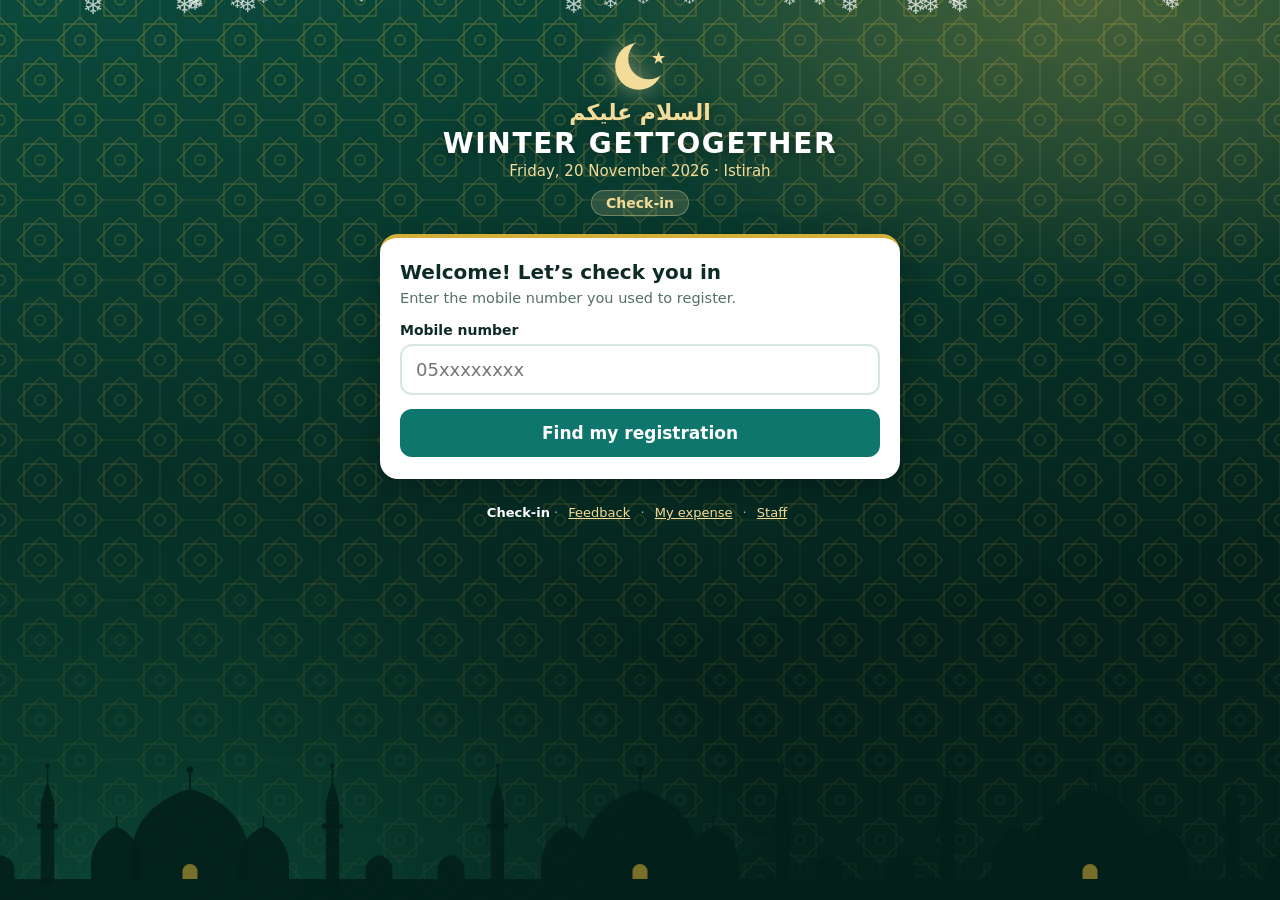
==== commit 63f9ec68: "Add files via upload" ====
--- a/index.html
+++ b/index.html
@@ -5,153 +5,22 @@
 <meta name="viewport" content="width=device-width, initial-scale=1">
 <meta name="robots" content="noindex, nofollow">
 <title>Winter Gettogether – Check-in</title>
-<link rel="preconnect" href="https://fonts.googleapis.com">
-<link rel="preconnect" href="https://fonts.gstatic.com" crossorigin>
-<link href="https://fonts.googleapis.com/css2?family=Amiri:wght@400;700&family=Cinzel:wght@600;700&display=swap" rel="stylesheet">
-<style>
-:root{
-  --bg1:#04231f; --bg2:#0a3b34; --card:#fffdf7; --ink:#12302b; --muted:#5f6f68;
-  --ice:#e9cf8a; --gold:#d9b45a; --accent:#0f7a62; --ok:#0d7a55; --okbg:#e2f4ea; --warn:#9a5b00; --warnbg:#fff4da; --bad:#b3261e; --badbg:#fde8e6;
-  --line:#e8dfc8;
-}
-*{box-sizing:border-box}
-html,body{margin:0;min-height:100%}
-body{
-  font-family:system-ui,-apple-system,"Segoe UI",Roboto,Helvetica,Arial,sans-serif;
-  color:var(--ink);
-  background:
-    radial-gradient(900px 520px at 50% -8%,rgba(217,180,90,.28) 0%,transparent 60%),
-    url("data:image/svg+xml,%3Csvg xmlns='http://www.w3.org/2000/svg' width='88' height='88' viewBox='0 0 88 88'%3E%3Cg fill='none' stroke='%23d9b45a' stroke-opacity='.16' stroke-width='1.1'%3E%3Crect x='24' y='24' width='40' height='40'/%3E%3Crect x='24' y='24' width='40' height='40' transform='rotate(45 44 44)'/%3E%3Ccircle cx='44' cy='44' r='9'/%3E%3Cpath d='M0 0L16 16M88 0L72 16M0 88L16 72M88 88L72 72M44 0v8M44 80v8M0 44h8M80 44h8'/%3E%3C/g%3E%3C/svg%3E"),
-    linear-gradient(180deg,var(--bg1),var(--bg2) 70%,#062e29);
-  background-attachment:fixed;
-  padding:20px 14px 40px;
-  -webkit-text-size-adjust:100%;
-}
-/* twinkling stars */
-.snow{position:fixed;inset:0;pointer-events:none;overflow:hidden;z-index:0}
-.snow i{position:absolute;color:#f3dc9b;font-style:normal;opacity:.2;animation:twinkle ease-in-out infinite}
-@keyframes twinkle{50%{opacity:.9;transform:scale(1.25)}}
-/* hanging lanterns */
-.lantern{position:fixed;top:0;width:46px;z-index:0;pointer-events:none;transform-origin:50% 0;animation:sway 5s ease-in-out infinite}
-.lantern.l{left:4%}.lantern.r{right:4%;animation-delay:-2.5s}
-.lantern.l2{left:13%;width:34px;animation-delay:-1.2s}.lantern.r2{right:13%;width:34px;animation-delay:-3.6s}
-@keyframes sway{0%,100%{transform:rotate(-3deg)}50%{transform:rotate(3deg)}}
-@media (max-width:640px){.lantern.l2,.lantern.r2{display:none}.lantern{width:34px}.lantern.l{left:2%}.lantern.r{right:2%}}
-@media (prefers-reduced-motion:reduce){.snow i,.lantern{animation:none}}
-.wrap{position:relative;z-index:1;max-width:520px;margin:0 auto}
-.wrap.wide{max-width:900px}
-header{text-align:center;color:#fff;margin:14px 0 20px}
-header .flake{display:inline-block;width:58px;height:58px;filter:drop-shadow(0 0 14px rgba(233,207,138,.55))}
-header .bism{font-family:"Amiri",serif;color:var(--ice);font-size:22px;margin:2px 0 4px;direction:rtl}
-header h1{margin:2px 0 4px;font-family:"Cinzel","Times New Roman",serif;font-size:29px;letter-spacing:.08em;font-weight:700;color:#f6e3ad;text-shadow:0 2px 12px rgba(0,0,0,.35)}
-header .orn{display:flex;align-items:center;justify-content:center;gap:10px;color:var(--gold);margin:6px auto 8px;max-width:300px}
-header .orn:before,header .orn:after{content:"";flex:1;height:1px;background:linear-gradient(90deg,transparent,var(--gold),transparent)}
-header p{margin:0;color:var(--ice);font-size:15px}
-.card{background:var(--card);border-radius:18px;padding:22px 20px;box-shadow:0 10px 30px rgba(0,0,0,.3),0 0 0 1px rgba(217,180,90,.55),inset 0 3px 0 var(--gold);position:relative}
-.card + .card{margin-top:14px}
-h2{margin:0 0 6px;font-size:20px;color:#0b4a3e}
-.sub{margin:0 0 16px;color:var(--muted);font-size:14.5px}
-label{display:block;font-weight:600;font-size:14px;margin-bottom:6px}
-input[type=tel],input[type=text],input[type=password],input[type=search]{
-  width:100%;font-size:20px;padding:14px 14px;border:2px solid var(--line);border-radius:12px;color:var(--ink);background:#fff;
-}
-input:focus{outline:none;border-color:var(--accent);box-shadow:0 0 0 4px rgba(15,122,98,.15)}
-button{font:inherit;cursor:pointer;border:0;border-radius:12px;padding:14px 18px;font-weight:700;font-size:17px}
-.btn{background:linear-gradient(180deg,#13896d,#0b6a54);color:#fff;width:100%;margin-top:14px;box-shadow:inset 0 -2px 0 rgba(0,0,0,.15)}
-.btn:disabled{opacity:.6;cursor:wait}
-.btn.ok{background:linear-gradient(180deg,#c9a24a,#a9822f);color:#fff}
-.btn.ghost{background:#f3ecda;color:var(--ink)}
-.btn.small{width:auto;padding:8px 12px;font-size:14px;margin:0}
-.msg{margin-top:14px;padding:12px 14px;border-radius:12px;font-size:15px;line-height:1.4}
-.msg.bad{background:var(--badbg);color:var(--bad)}
-.msg.warn{background:var(--warnbg);color:var(--warn)}
-.msg.ok{background:var(--okbg);color:var(--ok)}
-.hidden{display:none!important}
-.guest-name{font-size:24px;font-weight:800;margin:4px 0 2px}
-.chip{display:inline-block;background:#f6ecd0;color:#7a5a14;border-radius:99px;padding:3px 11px;font-size:13px;font-weight:700}
-.steppers{margin:16px 0 4px;border:1px solid var(--line);border-radius:14px;overflow:hidden}
-.row{display:flex;align-items:center;justify-content:space-between;padding:11px 14px;border-bottom:1px solid var(--line);gap:10px}
-.row:last-child{border-bottom:0}
-.row small{display:block;color:var(--muted);font-weight:400}
-.row b{font-size:15px}
-.step{display:flex;align-items:center;gap:12px}
-.step button{width:38px;height:38px;padding:0;font-size:22px;background:#f3ecda;color:var(--ink);border-radius:10px}
-.step span{min-width:22px;text-align:center;font-size:20px;font-weight:800}
-.total{display:flex;justify-content:space-between;padding:12px 4px 0;font-weight:700}
-.greet{text-align:center;padding:10px 0 4px}
-.greet .big{font-size:54px;line-height:1}
-.greet .salam{font-family:"Amiri",serif;font-size:26px;color:#a9822f;margin:8px 0 0}
-.greet h2{font-size:26px;margin:8px 0}
-.greet p{margin:6px 0;color:var(--muted);font-size:16px}
-.linkbtn{background:none;color:var(--accent);font-size:14px;padding:6px;margin-top:10px;display:block;width:100%}
-.foot{position:relative;z-index:1;text-align:center;color:#a9c4b9;font-size:12.5px;margin-top:22px}
-.foot a{color:var(--ice)}
-/* staff */
-.kpis{display:grid;grid-template-columns:repeat(auto-fit,minmax(150px,1fr));gap:10px;margin-bottom:14px}
-.kpi{background:#f6f1e3;border-radius:14px;padding:14px}
-.kpi .l{font-size:12.5px;color:var(--muted);font-weight:700;text-transform:uppercase;letter-spacing:.04em}
-.kpi .v{font-size:30px;font-weight:800;margin-top:2px}
-.kpi .v small{font-size:16px;color:var(--muted);font-weight:600}
-.bar{height:12px;background:#ece4cf;border-radius:99px;overflow:hidden;margin:6px 0 14px}
-.bar div{height:100%;background:linear-gradient(90deg,#d9b45a,#0f7a62);width:0;transition:width .4s}
-.tabs{display:flex;gap:8px;margin:14px 0 10px;flex-wrap:wrap}
-.tab{background:#f3ecda;color:var(--ink);padding:9px 14px;font-size:14.5px}
-.tab.on{background:var(--ink);color:#fff}
-table{width:100%;border-collapse:collapse;font-size:14.5px}
-th,td{text-align:left;padding:9px 8px;border-bottom:1px solid var(--line);vertical-align:middle}
-th{font-size:12px;text-transform:uppercase;letter-spacing:.04em;color:var(--muted)}
-td.num,th.num{text-align:center}
-.tools{display:flex;gap:8px;flex-wrap:wrap;margin-top:12px}
-.qrbox{text-align:center}
-.qrbox svg{width:240px;height:240px;max-width:100%}
-.qrbox .url{word-break:break-all;font-size:13px;color:var(--muted);margin-top:6px}
-/* feedback */
-.q{margin:18px 0 0;padding-top:16px;border-top:1px solid var(--line)}
-.q:first-of-type{border-top:0;padding-top:0}
-.q legend{font-weight:700;font-size:15.5px;margin-bottom:10px;padding:0;color:var(--ink)}
-.q legend span{color:var(--muted);font-weight:600;margin-right:4px}
-fieldset{border:0;margin:0;padding:0;min-width:0}
-.rate{display:grid;grid-template-columns:repeat(5,1fr);gap:6px}
-.rate input{position:absolute;opacity:0;width:1px;height:1px}
-.rate label{margin:0;display:flex;flex-direction:column;align-items:center;gap:3px;padding:9px 2px 8px;border:2px solid var(--line);border-radius:12px;background:#fff;cursor:pointer;font-size:11.5px;font-weight:600;color:var(--muted);text-align:center;line-height:1.15;transition:border-color .15s,background .15s,transform .1s}
-.rate label i{font-style:normal;font-size:24px;line-height:1;filter:grayscale(.55);transition:filter .15s}
-.rate input:checked + label{border-color:var(--gold);background:#fbf3dc;color:#7a5a14;transform:translateY(-1px)}
-.rate input:checked + label i{filter:none}
-.rate input:focus-visible + label{box-shadow:0 0 0 4px rgba(15,122,98,.2)}
-.q.err .rate label{border-color:#f1b8b3}
-textarea{width:100%;min-height:96px;font:inherit;font-size:16px;padding:12px 14px;border:2px solid var(--line);border-radius:12px;color:var(--ink);background:#fff;resize:vertical}
-textarea:focus{outline:none;border-color:var(--accent);box-shadow:0 0 0 4px rgba(15,122,98,.15)}
-#fbForm input[type=text]{font-size:17px;padding:12px 14px}
-.hp{position:absolute;left:-9999px}
-@media (max-width:380px){.rate label{font-size:10px}.rate label i{font-size:21px}}
-@media print{
-  body{background:#fff}.snow,.lantern,.foot,.noprint{display:none!important}
-  .card{box-shadow:none}
-  body.printqr .wrap > *:not(#qrCard){display:none!important}
-}
-</style>
+<link rel="stylesheet" href="shared.css">
 </head>
 <body>
 <div class="snow" id="snow" aria-hidden="true"></div>
-<div class="lantern l" aria-hidden="true"><svg viewBox="0 0 46 150" xmlns="http://www.w3.org/2000/svg"><line x1="23" y1="0" x2="23" y2="62" stroke="#d9b45a" stroke-width="1.2"/><circle cx="23" cy="64" r="3" fill="none" stroke="#d9b45a" stroke-width="1.5"/><path d="M15 70h16l4 8H11z" fill="#d9b45a"/><path d="M11 78h24l5 18-5 22H11l-5-22z" fill="#f5c45a" fill-opacity=".85" stroke="#b8902f" stroke-width="1.5"/><path d="M23 78v40M11 78l12 40M35 78l-12 40M6 96h34" stroke="#8a6a1f" stroke-width="1" opacity=".6"/><ellipse cx="23" cy="98" rx="7" ry="10" fill="#fff6c9" opacity=".9"/><path d="M11 118h24l-4 7H15z" fill="#d9b45a"/><path d="M20 125h6l-3 9z" fill="#d9b45a"/></svg></div>
-<div class="lantern l2" aria-hidden="true"><svg viewBox="0 0 46 150" xmlns="http://www.w3.org/2000/svg"><line x1="23" y1="0" x2="23" y2="62" stroke="#d9b45a" stroke-width="1.2"/><circle cx="23" cy="64" r="3" fill="none" stroke="#d9b45a" stroke-width="1.5"/><path d="M15 70h16l4 8H11z" fill="#d9b45a"/><path d="M11 78h24l5 18-5 22H11l-5-22z" fill="#f5c45a" fill-opacity=".85" stroke="#b8902f" stroke-width="1.5"/><path d="M23 78v40M11 78l12 40M35 78l-12 40M6 96h34" stroke="#8a6a1f" stroke-width="1" opacity=".6"/><ellipse cx="23" cy="98" rx="7" ry="10" fill="#fff6c9" opacity=".9"/><path d="M11 118h24l-4 7H15z" fill="#d9b45a"/><path d="M20 125h6l-3 9z" fill="#d9b45a"/></svg></div>
-<div class="lantern r" aria-hidden="true"><svg viewBox="0 0 46 150" xmlns="http://www.w3.org/2000/svg"><line x1="23" y1="0" x2="23" y2="62" stroke="#d9b45a" stroke-width="1.2"/><circle cx="23" cy="64" r="3" fill="none" stroke="#d9b45a" stroke-width="1.5"/><path d="M15 70h16l4 8H11z" fill="#d9b45a"/><path d="M11 78h24l5 18-5 22H11l-5-22z" fill="#f5c45a" fill-opacity=".85" stroke="#b8902f" stroke-width="1.5"/><path d="M23 78v40M11 78l12 40M35 78l-12 40M6 96h34" stroke="#8a6a1f" stroke-width="1" opacity=".6"/><ellipse cx="23" cy="98" rx="7" ry="10" fill="#fff6c9" opacity=".9"/><path d="M11 118h24l-4 7H15z" fill="#d9b45a"/><path d="M20 125h6l-3 9z" fill="#d9b45a"/></svg></div>
-<div class="lantern r2" aria-hidden="true"><svg viewBox="0 0 46 150" xmlns="http://www.w3.org/2000/svg"><line x1="23" y1="0" x2="23" y2="62" stroke="#d9b45a" stroke-width="1.2"/><circle cx="23" cy="64" r="3" fill="none" stroke="#d9b45a" stroke-width="1.5"/><path d="M15 70h16l4 8H11z" fill="#d9b45a"/><path d="M11 78h24l5 18-5 22H11l-5-22z" fill="#f5c45a" fill-opacity=".85" stroke="#b8902f" stroke-width="1.5"/><path d="M23 78v40M11 78l12 40M35 78l-12 40M6 96h34" stroke="#8a6a1f" stroke-width="1" opacity=".6"/><ellipse cx="23" cy="98" rx="7" ry="10" fill="#fff6c9" opacity=".9"/><path d="M11 118h24l-4 7H15z" fill="#d9b45a"/><path d="M20 125h6l-3 9z" fill="#d9b45a"/></svg></div>
-
-
 <div class="wrap" id="app">
   <header>
-    <svg class="flake" viewBox="0 0 64 64" aria-hidden="true"><path d="M38 6a26 26 0 1 0 20 40A22 22 0 1 1 38 6z" fill="#e9cf8a"/><path d="M47 18l2.2 5.8 6.2.3-4.8 3.9 1.6 6-5.2-3.4-5.2 3.4 1.6-6-4.8-3.9 6.2-.3z" fill="#f6e3ad"/></svg>
-    <div class="bism" lang="ar">بِسْمِ ٱللَّٰهِ ٱلرَّحْمَٰنِ ٱلرَّحِيمِ</div>
+    <div class="flake">❄️</div>
     <h1>WINTER GETTOGETHER</h1>
-    <div class="orn" aria-hidden="true">✦ ۞ ✦</div>
     <p id="evline"></p>
+    <span class="page" id="pagetag"></span>
   </header>
 
   <!-- ===== GUEST VIEW ===== -->
   <div id="guestView">
     <div class="card" id="stepLookup">
-      <h2>Assalamu Alaikum! Let’s check you in</h2>
+      <h2>Welcome! Let’s check you in</h2>
       <p class="sub">Enter the mobile number you used to register.</p>
       <label for="mobile">Mobile number</label>
       <input id="mobile" type="tel" inputmode="tel" autocomplete="tel" placeholder="05xxxxxxxx" enterkeyhint="search">
@@ -176,50 +45,12 @@
 
     <div class="card hidden" id="stepDone">
       <div class="greet">
-        <div class="big">🌙</div>
-        <div class="salam" lang="ar">أهلاً وسهلاً</div>
+        <div class="big">🎉</div>
         <h2 id="doneTitle"></h2>
         <p>You’re checked in. <b>Enjoy your day at the Winter Gettogether!</b></p>
         <p id="doneInfo"></p>
       </div>
-      <div class="msg warn hidden" id="doneNote"></div>
-      <a class="btn ok" id="fbLink" href="?feedback" style="display:block;text-align:center;text-decoration:none">⭐ Share your feedback</a>
-      <p class="sub" style="text-align:center;margin:8px 0 0;font-size:13.5px">You can open this any time — we’d love to hear from you at the end of the day.</p>
       <button class="btn ghost" id="nextBtn">Check in another guest</button>
-    </div>
-  </div>
-
-  <!-- ===== FEEDBACK VIEW ===== -->
-  <div id="feedbackView" class="hidden">
-    <div class="card" id="fbCard">
-      <h2>JazakAllahu Khairan for joining us!</h2>
-      <p class="sub">Please take a minute to tell us how the event went — your feedback helps us make the next gathering even better.</p>
-      <form name="event-feedback" id="fbForm" method="POST" novalidate>
-        <input type="hidden" name="form-name" value="event-feedback">
-        <input type="hidden" name="guest-id" id="fbGuestId" value="">
-        <p class="hp"><label>Don’t fill this out: <input name="bot-field" tabindex="-1" autocomplete="off"></label></p>
-        <label for="fbName">Your name <span style="color:var(--muted);font-weight:400">(optional)</span></label>
-        <input type="text" id="fbName" name="name" autocomplete="name" placeholder="Name">
-
-        <div style="margin-top:18px" id="fbQs"></div>
-
-        <div class="q">
-          <label for="fbRemarks"><span style="color:var(--muted)">6.</span> Any remarks</label>
-          <textarea id="fbRemarks" name="remarks" placeholder="Suggestions, compliments, anything you’d like to share…"></textarea>
-        </div>
-        <div class="msg bad hidden" id="fbMsg"></div>
-        <button class="btn ok" type="submit" id="fbBtn">Send feedback</button>
-      </form>
-    </div>
-
-    <div class="card hidden" id="fbDone">
-      <div class="greet">
-        <div class="big">🤲</div>
-        <div class="salam" lang="ar">جزاكم الله خيرا</div>
-        <h2>Thank you for your feedback!</h2>
-        <p>We truly appreciate you taking the time. See you at the next gathering, in shā’ Allāh.</p>
-      </div>
-      <button class="btn ghost" id="fbAgain">Send another response</button>
     </div>
   </div>
 
@@ -236,7 +67,7 @@
     <div id="dash" class="hidden">
       <div class="card">
         <h2>Arrivals vs registered</h2>
-        <p class="sub" id="syncLine"></p>
+        <p class="sub" id="syncLine">Live from your Google Sheet · refreshes every 15 s</p>
         <div class="kpis">
           <div class="kpi"><div class="l">Parties arrived</div><div class="v"><span id="kpArrP">0</span> <small>/ <span id="kpRegP">0</span></small></div></div>
           <div class="kpi"><div class="l">People arrived</div><div class="v"><span id="kpArr">0</span> <small>/ <span id="kpReg">0</span></small></div></div>
@@ -246,19 +77,23 @@
         </div>
         <div class="bar"><div id="barFill"></div></div>
         <div class="msg ok" id="matchMsg"></div>
+        <div class="kpis hidden" id="moneyKpis" style="margin-top:14px;margin-bottom:0">
+          <div class="kpi"><div class="l">Expenses recorded</div><div class="v" id="mRec">0</div></div>
+          <div class="kpi"><div class="l">Collected (Paid)</div><div class="v" id="mCol">0</div></div>
+          <div class="kpi"><div class="l">Outstanding</div><div class="v" id="mOut">0</div></div>
+        </div>
         <div class="tools noprint">
           <button class="btn small ghost" id="refreshBtn">↻ Refresh</button>
           <button class="btn small ghost" id="csvBtn">⬇ Export CSV</button>
-          <button class="btn small ghost" id="qrBtn">Check-in QR</button>
-          <button class="btn small ghost" id="fbQrBtn">Feedback QR</button>
+          <button class="btn small ghost" id="qrBtn">QR codes</button>
         </div>
       </div>
 
       <div class="card hidden" id="qrCard">
-        <h2 id="qrTitle">Reception QR code</h2>
-        <p class="sub" id="qrSub">Guests scan this to open the check-in page.</p>
-        <div class="qrbox"><div id="qrSvg"></div><div class="url" id="qrUrl"></div></div>
-        <div class="tools noprint" style="justify-content:center"><button class="btn small ghost" onclick="document.body.classList.add('printqr');window.print();setTimeout(()=>document.body.classList.remove('printqr'),500)">🖨 Print QR</button></div>
+        <h2>QR codes</h2>
+        <p class="sub">Print and display. Each opens the matching page on your website.</p>
+        <div class="qrgrid" id="qrGrid"></div>
+        <div class="tools noprint" style="justify-content:center"><button class="btn small ghost" id="printQr">🖨 Print QR codes</button></div>
       </div>
 
       <div class="card">
@@ -272,2613 +107,149 @@
     </div>
   </div>
 </div>
-
 <div class="foot" id="foot"></div>
 
-<script>//---------------------------------------------------------------------
-//
-// QR Code Generator for JavaScript
-//
-// Copyright (c) 2009 Kazuhiko Arase
-//
-// URL: http://www.d-project.com/
-//
-// Licensed under the MIT license:
-//  http://www.opensource.org/licenses/mit-license.php
-//
-// The word 'QR Code' is registered trademark of
-// DENSO WAVE INCORPORATED
-//  http://www.denso-wave.com/qrcode/faqpatent-e.html
-//
-//---------------------------------------------------------------------
-
-var qrcode = function() {
-
-  //---------------------------------------------------------------------
-  // qrcode
-  //---------------------------------------------------------------------
-
-  /**
-   * qrcode
-   * @param typeNumber 1 to 40
-   * @param errorCorrectionLevel 'L','M','Q','H'
-   */
-  var qrcode = function(typeNumber, errorCorrectionLevel) {
-
-    var PAD0 = 0xEC;
-    var PAD1 = 0x11;
-
-    var _typeNumber = typeNumber;
-    var _errorCorrectionLevel = QRErrorCorrectionLevel[errorCorrectionLevel];
-    var _modules = null;
-    var _moduleCount = 0;
-    var _dataCache = null;
-    var _dataList = [];
-
-    var _this = {};
-
-    var makeImpl = function(test, maskPattern) {
-
-      _moduleCount = _typeNumber * 4 + 17;
-      _modules = function(moduleCount) {
-        var modules = new Array(moduleCount);
-        for (var row = 0; row < moduleCount; row += 1) {
-          modules[row] = new Array(moduleCount);
-          for (var col = 0; col < moduleCount; col += 1) {
-            modules[row][col] = null;
-          }
-        }
-        return modules;
-      }(_moduleCount);
-
-      setupPositionProbePattern(0, 0);
-      setupPositionProbePattern(_moduleCount - 7, 0);
-      setupPositionProbePattern(0, _moduleCount - 7);
-      setupPositionAdjustPattern();
-      setupTimingPattern();
-      setupTypeInfo(test, maskPattern);
-
-      if (_typeNumber >= 7) {
-        setupTypeNumber(test);
-      }
-
-      if (_dataCache == null) {
-        _dataCache = createData(_typeNumber, _errorCorrectionLevel, _dataList);
-      }
-
-      mapData(_dataCache, maskPattern);
-    };
-
-    var setupPositionProbePattern = function(row, col) {
-
-      for (var r = -1; r <= 7; r += 1) {
-
-        if (row + r <= -1 || _moduleCount <= row + r) continue;
-
-        for (var c = -1; c <= 7; c += 1) {
-
-          if (col + c <= -1 || _moduleCount <= col + c) continue;
-
-          if ( (0 <= r && r <= 6 && (c == 0 || c == 6) )
-              || (0 <= c && c <= 6 && (r == 0 || r == 6) )
-              || (2 <= r && r <= 4 && 2 <= c && c <= 4) ) {
-            _modules[row + r][col + c] = true;
-          } else {
-            _modules[row + r][col + c] = false;
-          }
-        }
-      }
-    };
-
-    var getBestMaskPattern = function() {
-
-      var minLostPoint = 0;
-      var pattern = 0;
-
-      for (var i = 0; i < 8; i += 1) {
-
-        makeImpl(true, i);
-
-        var lostPoint = QRUtil.getLostPoint(_this);
-
-        if (i == 0 || minLostPoint > lostPoint) {
-          minLostPoint = lostPoint;
-          pattern = i;
-        }
-      }
-
-      return pattern;
-    };
-
-    var setupTimingPattern = function() {
-
-      for (var r = 8; r < _moduleCount - 8; r += 1) {
-        if (_modules[r][6] != null) {
-          continue;
-        }
-        _modules[r][6] = (r % 2 == 0);
-      }
-
-      for (var c = 8; c < _moduleCount - 8; c += 1) {
-        if (_modules[6][c] != null) {
-          continue;
-        }
-        _modules[6][c] = (c % 2 == 0);
-      }
-    };
-
-    var setupPositionAdjustPattern = function() {
-
-      var pos = QRUtil.getPatternPosition(_typeNumber);
-
-      for (var i = 0; i < pos.length; i += 1) {
-
-        for (var j = 0; j < pos.length; j += 1) {
-
-          var row = pos[i];
-          var col = pos[j];
-
-          if (_modules[row][col] != null) {
-            continue;
-          }
-
-          for (var r = -2; r <= 2; r += 1) {
-
-            for (var c = -2; c <= 2; c += 1) {
-
-              if (r == -2 || r == 2 || c == -2 || c == 2
-                  || (r == 0 && c == 0) ) {
-                _modules[row + r][col + c] = true;
-              } else {
-                _modules[row + r][col + c] = false;
-              }
-            }
-          }
-        }
-      }
-    };
-
-    var setupTypeNumber = function(test) {
-
-      var bits = QRUtil.getBCHTypeNumber(_typeNumber);
-
-      for (var i = 0; i < 18; i += 1) {
-        var mod = (!test && ( (bits >> i) & 1) == 1);
-        _modules[Math.floor(i / 3)][i % 3 + _moduleCount - 8 - 3] = mod;
-      }
-
-      for (var i = 0; i < 18; i += 1) {
-        var mod = (!test && ( (bits >> i) & 1) == 1);
-        _modules[i % 3 + _moduleCount - 8 - 3][Math.floor(i / 3)] = mod;
-      }
-    };
-
-    var setupTypeInfo = function(test, maskPattern) {
-
-      var data = (_errorCorrectionLevel << 3) | maskPattern;
-      var bits = QRUtil.getBCHTypeInfo(data);
-
-      // vertical
-      for (var i = 0; i < 15; i += 1) {
-
-        var mod = (!test && ( (bits >> i) & 1) == 1);
-
-        if (i < 6) {
-          _modules[i][8] = mod;
-        } else if (i < 8) {
-          _modules[i + 1][8] = mod;
-        } else {
-          _modules[_moduleCount - 15 + i][8] = mod;
-        }
-      }
-
-      // horizontal
-      for (var i = 0; i < 15; i += 1) {
-
-        var mod = (!test && ( (bits >> i) & 1) == 1);
-
-        if (i < 8) {
-          _modules[8][_moduleCount - i - 1] = mod;
-        } else if (i < 9) {
-          _modules[8][15 - i - 1 + 1] = mod;
-        } else {
-          _modules[8][15 - i - 1] = mod;
-        }
-      }
-
-      // fixed module
-      _modules[_moduleCount - 8][8] = (!test);
-    };
-
-    var mapData = function(data, maskPattern) {
-
-      var inc = -1;
-      var row = _moduleCount - 1;
-      var bitIndex = 7;
-      var byteIndex = 0;
-      var maskFunc = QRUtil.getMaskFunction(maskPattern);
-
-      for (var col = _moduleCount - 1; col > 0; col -= 2) {
-
-        if (col == 6) col -= 1;
-
-        while (true) {
-
-          for (var c = 0; c < 2; c += 1) {
-
-            if (_modules[row][col - c] == null) {
-
-              var dark = false;
-
-              if (byteIndex < data.length) {
-                dark = ( ( (data[byteIndex] >>> bitIndex) & 1) == 1);
-              }
-
-              var mask = maskFunc(row, col - c);
-
-              if (mask) {
-                dark = !dark;
-              }
-
-              _modules[row][col - c] = dark;
-              bitIndex -= 1;
-
-              if (bitIndex == -1) {
-                byteIndex += 1;
-                bitIndex = 7;
-              }
-            }
-          }
-
-          row += inc;
-
-          if (row < 0 || _moduleCount <= row) {
-            row -= inc;
-            inc = -inc;
-            break;
-          }
-        }
-      }
-    };
-
-    var createBytes = function(buffer, rsBlocks) {
-
-      var offset = 0;
-
-      var maxDcCount = 0;
-      var maxEcCount = 0;
-
-      var dcdata = new Array(rsBlocks.length);
-      var ecdata = new Array(rsBlocks.length);
-
-      for (var r = 0; r < rsBlocks.length; r += 1) {
-
-        var dcCount = rsBlocks[r].dataCount;
-        var ecCount = rsBlocks[r].totalCount - dcCount;
-
-        maxDcCount = Math.max(maxDcCount, dcCount);
-        maxEcCount = Math.max(maxEcCount, ecCount);
-
-        dcdata[r] = new Array(dcCount);
-
-        for (var i = 0; i < dcdata[r].length; i += 1) {
-          dcdata[r][i] = 0xff & buffer.getBuffer()[i + offset];
-        }
-        offset += dcCount;
-
-        var rsPoly = QRUtil.getErrorCorrectPolynomial(ecCount);
-        var rawPoly = qrPolynomial(dcdata[r], rsPoly.getLength() - 1);
-
-        var modPoly = rawPoly.mod(rsPoly);
-        ecdata[r] = new Array(rsPoly.getLength() - 1);
-        for (var i = 0; i < ecdata[r].length; i += 1) {
-          var modIndex = i + modPoly.getLength() - ecdata[r].length;
-          ecdata[r][i] = (modIndex >= 0)? modPoly.getAt(modIndex) : 0;
-        }
-      }
-
-      var totalCodeCount = 0;
-      for (var i = 0; i < rsBlocks.length; i += 1) {
-        totalCodeCount += rsBlocks[i].totalCount;
-      }
-
-      var data = new Array(totalCodeCount);
-      var index = 0;
-
-      for (var i = 0; i < maxDcCount; i += 1) {
-        for (var r = 0; r < rsBlocks.length; r += 1) {
-          if (i < dcdata[r].length) {
-            data[index] = dcdata[r][i];
-            index += 1;
-          }
-        }
-      }
-
-      for (var i = 0; i < maxEcCount; i += 1) {
-        for (var r = 0; r < rsBlocks.length; r += 1) {
-          if (i < ecdata[r].length) {
-            data[index] = ecdata[r][i];
-            index += 1;
-          }
-        }
-      }
-
-      return data;
-    };
-
-    var createData = function(typeNumber, errorCorrectionLevel, dataList) {
-
-      var rsBlocks = QRRSBlock.getRSBlocks(typeNumber, errorCorrectionLevel);
-
-      var buffer = qrBitBuffer();
-
-      for (var i = 0; i < dataList.length; i += 1) {
-        var data = dataList[i];
-        buffer.put(data.getMode(), 4);
-        buffer.put(data.getLength(), QRUtil.getLengthInBits(data.getMode(), typeNumber) );
-        data.write(buffer);
-      }
-
-      // calc num max data.
-      var totalDataCount = 0;
-      for (var i = 0; i < rsBlocks.length; i += 1) {
-        totalDataCount += rsBlocks[i].dataCount;
-      }
-
-      if (buffer.getLengthInBits() > totalDataCount * 8) {
-        throw 'code length overflow. ('
-          + buffer.getLengthInBits()
-          + '>'
-          + totalDataCount * 8
-          + ')';
-      }
-
-      // end code
-      if (buffer.getLengthInBits() + 4 <= totalDataCount * 8) {
-        buffer.put(0, 4);
-      }
-
-      // padding
-      while (buffer.getLengthInBits() % 8 != 0) {
-        buffer.putBit(false);
-      }
-
-      // padding
-      while (true) {
-
-        if (buffer.getLengthInBits() >= totalDataCount * 8) {
-          break;
-        }
-        buffer.put(PAD0, 8);
-
-        if (buffer.getLengthInBits() >= totalDataCount * 8) {
-          break;
-        }
-        buffer.put(PAD1, 8);
-      }
-
-      return createBytes(buffer, rsBlocks);
-    };
-
-    _this.addData = function(data, mode) {
-
-      mode = mode || 'Byte';
-
-      var newData = null;
-
-      switch(mode) {
-      case 'Numeric' :
-        newData = qrNumber(data);
-        break;
-      case 'Alphanumeric' :
-        newData = qrAlphaNum(data);
-        break;
-      case 'Byte' :
-        newData = qr8BitByte(data);
-        break;
-      case 'Kanji' :
-        newData = qrKanji(data);
-        break;
-      default :
-        throw 'mode:' + mode;
-      }
-
-      _dataList.push(newData);
-      _dataCache = null;
-    };
-
-    _this.isDark = function(row, col) {
-      if (row < 0 || _moduleCount <= row || col < 0 || _moduleCount <= col) {
-        throw row + ',' + col;
-      }
-      return _modules[row][col];
-    };
-
-    _this.getModuleCount = function() {
-      return _moduleCount;
-    };
-
-    _this.make = function() {
-      if (_typeNumber < 1) {
-        var typeNumber = 1;
-
-        for (; typeNumber < 40; typeNumber++) {
-          var rsBlocks = QRRSBlock.getRSBlocks(typeNumber, _errorCorrectionLevel);
-          var buffer = qrBitBuffer();
-
-          for (var i = 0; i < _dataList.length; i++) {
-            var data = _dataList[i];
-            buffer.put(data.getMode(), 4);
-            buffer.put(data.getLength(), QRUtil.getLengthInBits(data.getMode(), typeNumber) );
-            data.write(buffer);
-          }
-
-          var totalDataCount = 0;
-          for (var i = 0; i < rsBlocks.length; i++) {
-            totalDataCount += rsBlocks[i].dataCount;
-          }
-
-          if (buffer.getLengthInBits() <= totalDataCount * 8) {
-            break;
-          }
-        }
-
-        _typeNumber = typeNumber;
-      }
-
-      makeImpl(false, getBestMaskPattern() );
-    };
-
-    _this.createTableTag = function(cellSize, margin) {
-
-      cellSize = cellSize || 2;
-      margin = (typeof margin == 'undefined')? cellSize * 4 : margin;
-
-      var qrHtml = '';
-
-      qrHtml += '<table style="';
-      qrHtml += ' border-width: 0px; border-style: none;';
-      qrHtml += ' border-collapse: collapse;';
-      qrHtml += ' padding: 0px; margin: ' + margin + 'px;';
-      qrHtml += '">';
-      qrHtml += '<tbody>';
-
-      for (var r = 0; r < _this.getModuleCount(); r += 1) {
-
-        qrHtml += '<tr>';
-
-        for (var c = 0; c < _this.getModuleCount(); c += 1) {
-          qrHtml += '<td style="';
-          qrHtml += ' border-width: 0px; border-style: none;';
-          qrHtml += ' border-collapse: collapse;';
-          qrHtml += ' padding: 0px; margin: 0px;';
-          qrHtml += ' width: ' + cellSize + 'px;';
-          qrHtml += ' height: ' + cellSize + 'px;';
-          qrHtml += ' background-color: ';
-          qrHtml += _this.isDark(r, c)? '#000000' : '#ffffff';
-          qrHtml += ';';
-          qrHtml += '"/>';
-        }
-
-        qrHtml += '</tr>';
-      }
-
-      qrHtml += '</tbody>';
-      qrHtml += '</table>';
-
-      return qrHtml;
-    };
-
-    _this.createSvgTag = function(cellSize, margin, alt, title) {
-
-      var opts = {};
-      if (typeof arguments[0] == 'object') {
-        // Called by options.
-        opts = arguments[0];
-        // overwrite cellSize and margin.
-        cellSize = opts.cellSize;
-        margin = opts.margin;
-        alt = opts.alt;
-        title = opts.title;
-      }
-
-      cellSize = cellSize || 2;
-      margin = (typeof margin == 'undefined')? cellSize * 4 : margin;
-
-      // Compose alt property surrogate
-      alt = (typeof alt === 'string') ? {text: alt} : alt || {};
-      alt.text = alt.text || null;
-      alt.id = (alt.text) ? alt.id || 'qrcode-description' : null;
-
-      // Compose title property surrogate
-      title = (typeof title === 'string') ? {text: title} : title || {};
-      title.text = title.text || null;
-      title.id = (title.text) ? title.id || 'qrcode-title' : null;
-
-      var size = _this.getModuleCount() * cellSize + margin * 2;
-      var c, mc, r, mr, qrSvg='', rect;
-
-      rect = 'l' + cellSize + ',0 0,' + cellSize +
-        ' -' + cellSize + ',0 0,-' + cellSize + 'z ';
-
-      qrSvg += '<svg version="1.1" xmlns="http://www.w3.org/2000/svg"';
-      qrSvg += !opts.scalable ? ' width="' + size + 'px" height="' + size + 'px"' : '';
-      qrSvg += ' viewBox="0 0 ' + size + ' ' + size + '" ';
-      qrSvg += ' preserveAspectRatio="xMinYMin meet"';
-      qrSvg += (title.text || alt.text) ? ' role="img" aria-labelledby="' +
-          escapeXml([title.id, alt.id].join(' ').trim() ) + '"' : '';
-      qrSvg += '>';
-      qrSvg += (title.text) ? '<title id="' + escapeXml(title.id) + '">' +
-          escapeXml(title.text) + '</title>' : '';
-      qrSvg += (alt.text) ? '<description id="' + escapeXml(alt.id) + '">' +
-          escapeXml(alt.text) + '</description>' : '';
-      qrSvg += '<rect width="100%" height="100%" fill="white" cx="0" cy="0"/>';
-      qrSvg += '<path d="';
-
-      for (r = 0; r < _this.getModuleCount(); r += 1) {
-        mr = r * cellSize + margin;
-        for (c = 0; c < _this.getModuleCount(); c += 1) {
-          if (_this.isDark(r, c) ) {
-            mc = c*cellSize+margin;
-            qrSvg += 'M' + mc + ',' + mr + rect;
-          }
-        }
-      }
-
-      qrSvg += '" stroke="transparent" fill="black"/>';
-      qrSvg += '</svg>';
-
-      return qrSvg;
-    };
-
-    _this.createDataURL = function(cellSize, margin) {
-
-      cellSize = cellSize || 2;
-      margin = (typeof margin == 'undefined')? cellSize * 4 : margin;
-
-      var size = _this.getModuleCount() * cellSize + margin * 2;
-      var min = margin;
-      var max = size - margin;
-
-      return createDataURL(size, size, function(x, y) {
-        if (min <= x && x < max && min <= y && y < max) {
-          var c = Math.floor( (x - min) / cellSize);
-          var r = Math.floor( (y - min) / cellSize);
-          return _this.isDark(r, c)? 0 : 1;
-        } else {
-          return 1;
-        }
-      } );
-    };
-
-    _this.createImgTag = function(cellSize, margin, alt) {
-
-      cellSize = cellSize || 2;
-      margin = (typeof margin == 'undefined')? cellSize * 4 : margin;
-
-      var size = _this.getModuleCount() * cellSize + margin * 2;
-
-      var img = '';
-      img += '<img';
-      img += '\u0020src="';
-      img += _this.createDataURL(cellSize, margin);
-      img += '"';
-      img += '\u0020width="';
-      img += size;
-      img += '"';
-      img += '\u0020height="';
-      img += size;
-      img += '"';
-      if (alt) {
-        img += '\u0020alt="';
-        img += escapeXml(alt);
-        img += '"';
-      }
-      img += '/>';
-
-      return img;
-    };
-
-    var escapeXml = function(s) {
-      var escaped = '';
-      for (var i = 0; i < s.length; i += 1) {
-        var c = s.charAt(i);
-        switch(c) {
-        case '<': escaped += '&lt;'; break;
-        case '>': escaped += '&gt;'; break;
-        case '&': escaped += '&amp;'; break;
-        case '"': escaped += '&quot;'; break;
-        default : escaped += c; break;
-        }
-      }
-      return escaped;
-    };
-
-    var _createHalfASCII = function(margin) {
-      var cellSize = 1;
-      margin = (typeof margin == 'undefined')? cellSize * 2 : margin;
-
-      var size = _this.getModuleCount() * cellSize + margin * 2;
-      var min = margin;
-      var max = size - margin;
-
-      var y, x, r1, r2, p;
-
-      var blocks = {
-        '██': '█',
-        '█ ': '▀',
-        ' █': '▄',
-        '  ': ' '
-      };
-
-      var blocksLastLineNoMargin = {
-        '██': '▀',
-        '█ ': '▀',
-        ' █': ' ',
-        '  ': ' '
-      };
-
-      var ascii = '';
-      for (y = 0; y < size; y += 2) {
-        r1 = Math.floor((y - min) / cellSize);
-        r2 = Math.floor((y + 1 - min) / cellSize);
-        for (x = 0; x < size; x += 1) {
-          p = '█';
-
-          if (min <= x && x < max && min <= y && y < max && _this.isDark(r1, Math.floor((x - min) / cellSize))) {
-            p = ' ';
-          }
-
-          if (min <= x && x < max && min <= y+1 && y+1 < max && _this.isDark(r2, Math.floor((x - min) / cellSize))) {
-            p += ' ';
-          }
-          else {
-            p += '█';
-          }
-
-          // Output 2 characters per pixel, to create full square. 1 character per pixels gives only half width of square.
-          ascii += (margin < 1 && y+1 >= max) ? blocksLastLineNoMargin[p] : blocks[p];
-        }
-
-        ascii += '\n';
-      }
-
-      if (size % 2 && margin > 0) {
-        return ascii.substring(0, ascii.length - size - 1) + Array(size+1).join('▀');
-      }
-
-      return ascii.substring(0, ascii.length-1);
-    };
-
-    _this.createASCII = function(cellSize, margin) {
-      cellSize = cellSize || 1;
-
-      if (cellSize < 2) {
-        return _createHalfASCII(margin);
-      }
-
-      cellSize -= 1;
-      margin = (typeof margin == 'undefined')? cellSize * 2 : margin;
-
-      var size = _this.getModuleCount() * cellSize + margin * 2;
-      var min = margin;
-      var max = size - margin;
-
-      var y, x, r, p;
-
-      var white = Array(cellSize+1).join('██');
-      var black = Array(cellSize+1).join('  ');
-
-      var ascii = '';
-      var line = '';
-      for (y = 0; y < size; y += 1) {
-        r = Math.floor( (y - min) / cellSize);
-        line = '';
-        for (x = 0; x < size; x += 1) {
-          p = 1;
-
-          if (min <= x && x < max && min <= y && y < max && _this.isDark(r, Math.floor((x - min) / cellSize))) {
-            p = 0;
-          }
-
-          // Output 2 characters per pixel, to create full square. 1 character per pixels gives only half width of square.
-          line += p ? white : black;
-        }
-
-        for (r = 0; r < cellSize; r += 1) {
-          ascii += line + '\n';
-        }
-      }
-
-      return ascii.substring(0, ascii.length-1);
-    };
-
-    _this.renderTo2dContext = function(context, cellSize) {
-      cellSize = cellSize || 2;
-      var length = _this.getModuleCount();
-      for (var row = 0; row < length; row++) {
-        for (var col = 0; col < length; col++) {
-          context.fillStyle = _this.isDark(row, col) ? 'black' : 'white';
-          context.fillRect(col * cellSize, row * cellSize, cellSize, cellSize);
-        }
-      }
-    }
-
-    return _this;
-  };
-
-  //---------------------------------------------------------------------
-  // qrcode.stringToBytes
-  //---------------------------------------------------------------------
-
-  qrcode.stringToBytesFuncs = {
-    'default' : function(s) {
-      var bytes = [];
-      for (var i = 0; i < s.length; i += 1) {
-        var c = s.charCodeAt(i);
-        bytes.push(c & 0xff);
-      }
-      return bytes;
-    }
-  };
-
-  qrcode.stringToBytes = qrcode.stringToBytesFuncs['default'];
-
-  //---------------------------------------------------------------------
-  // qrcode.createStringToBytes
-  //---------------------------------------------------------------------
-
-  /**
-   * @param unicodeData base64 string of byte array.
-   * [16bit Unicode],[16bit Bytes], ...
-   * @param numChars
-   */
-  qrcode.createStringToBytes = function(unicodeData, numChars) {
-
-    // create conversion map.
-
-    var unicodeMap = function() {
-
-      var bin = base64DecodeInputStream(unicodeData);
-      var read = function() {
-        var b = bin.read();
-        if (b == -1) throw 'eof';
-        return b;
-      };
-
-      var count = 0;
-      var unicodeMap = {};
-      while (true) {
-        var b0 = bin.read();
-        if (b0 == -1) break;
-        var b1 = read();
-        var b2 = read();
-        var b3 = read();
-        var k = String.fromCharCode( (b0 << 8) | b1);
-        var v = (b2 << 8) | b3;
-        unicodeMap[k] = v;
-        count += 1;
-      }
-      if (count != numChars) {
-        throw count + ' != ' + numChars;
-      }
-
-      return unicodeMap;
-    }();
-
-    var unknownChar = '?'.charCodeAt(0);
-
-    return function(s) {
-      var bytes = [];
-      for (var i = 0; i < s.length; i += 1) {
-        var c = s.charCodeAt(i);
-        if (c < 128) {
-          bytes.push(c);
-        } else {
-          var b = unicodeMap[s.charAt(i)];
-          if (typeof b == 'number') {
-            if ( (b & 0xff) == b) {
-              // 1byte
-              bytes.push(b);
-            } else {
-              // 2bytes
-              bytes.push(b >>> 8);
-              bytes.push(b & 0xff);
-            }
-          } else {
-            bytes.push(unknownChar);
-          }
-        }
-      }
-      return bytes;
-    };
-  };
-
-  //---------------------------------------------------------------------
-  // QRMode
-  //---------------------------------------------------------------------
-
-  var QRMode = {
-    MODE_NUMBER :    1 << 0,
-    MODE_ALPHA_NUM : 1 << 1,
-    MODE_8BIT_BYTE : 1 << 2,
-    MODE_KANJI :     1 << 3
-  };
-
-  //---------------------------------------------------------------------
-  // QRErrorCorrectionLevel
-  //---------------------------------------------------------------------
-
-  var QRErrorCorrectionLevel = {
-    L : 1,
-    M : 0,
-    Q : 3,
-    H : 2
-  };
-
-  //---------------------------------------------------------------------
-  // QRMaskPattern
-  //---------------------------------------------------------------------
-
-  var QRMaskPattern = {
-    PATTERN000 : 0,
-    PATTERN001 : 1,
-    PATTERN010 : 2,
-    PATTERN011 : 3,
-    PATTERN100 : 4,
-    PATTERN101 : 5,
-    PATTERN110 : 6,
-    PATTERN111 : 7
-  };
-
-  //---------------------------------------------------------------------
-  // QRUtil
-  //---------------------------------------------------------------------
-
-  var QRUtil = function() {
-
-    var PATTERN_POSITION_TABLE = [
-      [],
-      [6, 18],
-      [6, 22],
-      [6, 26],
-      [6, 30],
-      [6, 34],
-      [6, 22, 38],
-      [6, 24, 42],
-      [6, 26, 46],
-      [6, 28, 50],
-      [6, 30, 54],
-      [6, 32, 58],
-      [6, 34, 62],
-      [6, 26, 46, 66],
-      [6, 26, 48, 70],
-      [6, 26, 50, 74],
-      [6, 30, 54, 78],
-      [6, 30, 56, 82],
-      [6, 30, 58, 86],
-      [6, 34, 62, 90],
-      [6, 28, 50, 72, 94],
-      [6, 26, 50, 74, 98],
-      [6, 30, 54, 78, 102],
-      [6, 28, 54, 80, 106],
-      [6, 32, 58, 84, 110],
-      [6, 30, 58, 86, 114],
-      [6, 34, 62, 90, 118],
-      [6, 26, 50, 74, 98, 122],
-      [6, 30, 54, 78, 102, 126],
-      [6, 26, 52, 78, 104, 130],
-      [6, 30, 56, 82, 108, 134],
-      [6, 34, 60, 86, 112, 138],
-      [6, 30, 58, 86, 114, 142],
-      [6, 34, 62, 90, 118, 146],
-      [6, 30, 54, 78, 102, 126, 150],
-      [6, 24, 50, 76, 102, 128, 154],
-      [6, 28, 54, 80, 106, 132, 158],
-      [6, 32, 58, 84, 110, 136, 162],
-      [6, 26, 54, 82, 110, 138, 166],
-      [6, 30, 58, 86, 114, 142, 170]
-    ];
-    var G15 = (1 << 10) | (1 << 8) | (1 << 5) | (1 << 4) | (1 << 2) | (1 << 1) | (1 << 0);
-    var G18 = (1 << 12) | (1 << 11) | (1 << 10) | (1 << 9) | (1 << 8) | (1 << 5) | (1 << 2) | (1 << 0);
-    var G15_MASK = (1 << 14) | (1 << 12) | (1 << 10) | (1 << 4) | (1 << 1);
-
-    var _this = {};
-
-    var getBCHDigit = function(data) {
-      var digit = 0;
-      while (data != 0) {
-        digit += 1;
-        data >>>= 1;
-      }
-      return digit;
-    };
-
-    _this.getBCHTypeInfo = function(data) {
-      var d = data << 10;
-      while (getBCHDigit(d) - getBCHDigit(G15) >= 0) {
-        d ^= (G15 << (getBCHDigit(d) - getBCHDigit(G15) ) );
-      }
-      return ( (data << 10) | d) ^ G15_MASK;
-    };
-
-    _this.getBCHTypeNumber = function(data) {
-      var d = data << 12;
-      while (getBCHDigit(d) - getBCHDigit(G18) >= 0) {
-        d ^= (G18 << (getBCHDigit(d) - getBCHDigit(G18) ) );
-      }
-      return (data << 12) | d;
-    };
-
-    _this.getPatternPosition = function(typeNumber) {
-      return PATTERN_POSITION_TABLE[typeNumber - 1];
-    };
-
-    _this.getMaskFunction = function(maskPattern) {
-
-      switch (maskPattern) {
-
-      case QRMaskPattern.PATTERN000 :
-        return function(i, j) { return (i + j) % 2 == 0; };
-      case QRMaskPattern.PATTERN001 :
-        return function(i, j) { return i % 2 == 0; };
-      case QRMaskPattern.PATTERN010 :
-        return function(i, j) { return j % 3 == 0; };
-      case QRMaskPattern.PATTERN011 :
-        return function(i, j) { return (i + j) % 3 == 0; };
-      case QRMaskPattern.PATTERN100 :
-        return function(i, j) { return (Math.floor(i / 2) + Math.floor(j / 3) ) % 2 == 0; };
-      case QRMaskPattern.PATTERN101 :
-        return function(i, j) { return (i * j) % 2 + (i * j) % 3 == 0; };
-      case QRMaskPattern.PATTERN110 :
-        return function(i, j) { return ( (i * j) % 2 + (i * j) % 3) % 2 == 0; };
-      case QRMaskPattern.PATTERN111 :
-        return function(i, j) { return ( (i * j) % 3 + (i + j) % 2) % 2 == 0; };
-
-      default :
-        throw 'bad maskPattern:' + maskPattern;
-      }
-    };
-
-    _this.getErrorCorrectPolynomial = function(errorCorrectLength) {
-      var a = qrPolynomial([1], 0);
-      for (var i = 0; i < errorCorrectLength; i += 1) {
-        a = a.multiply(qrPolynomial([1, QRMath.gexp(i)], 0) );
-      }
-      return a;
-    };
-
-    _this.getLengthInBits = function(mode, type) {
-
-      if (1 <= type && type < 10) {
-
-        // 1 - 9
-
-        switch(mode) {
-        case QRMode.MODE_NUMBER    : return 10;
-        case QRMode.MODE_ALPHA_NUM : return 9;
-        case QRMode.MODE_8BIT_BYTE : return 8;
-        case QRMode.MODE_KANJI     : return 8;
-        default :
-          throw 'mode:' + mode;
-        }
-
-      } else if (type < 27) {
-
-        // 10 - 26
-
-        switch(mode) {
-        case QRMode.MODE_NUMBER    : return 12;
-        case QRMode.MODE_ALPHA_NUM : return 11;
-        case QRMode.MODE_8BIT_BYTE : return 16;
-        case QRMode.MODE_KANJI     : return 10;
-        default :
-          throw 'mode:' + mode;
-        }
-
-      } else if (type < 41) {
-
-        // 27 - 40
-
-        switch(mode) {
-        case QRMode.MODE_NUMBER    : return 14;
-        case QRMode.MODE_ALPHA_NUM : return 13;
-        case QRMode.MODE_8BIT_BYTE : return 16;
-        case QRMode.MODE_KANJI     : return 12;
-        default :
-          throw 'mode:' + mode;
-        }
-
-      } else {
-        throw 'type:' + type;
-      }
-    };
-
-    _this.getLostPoint = function(qrcode) {
-
-      var moduleCount = qrcode.getModuleCount();
-
-      var lostPoint = 0;
-
-      // LEVEL1
-
-      for (var row = 0; row < moduleCount; row += 1) {
-        for (var col = 0; col < moduleCount; col += 1) {
-
-          var sameCount = 0;
-          var dark = qrcode.isDark(row, col);
-
-          for (var r = -1; r <= 1; r += 1) {
-
-            if (row + r < 0 || moduleCount <= row + r) {
-              continue;
-            }
-
-            for (var c = -1; c <= 1; c += 1) {
-
-              if (col + c < 0 || moduleCount <= col + c) {
-                continue;
-              }
-
-              if (r == 0 && c == 0) {
-                continue;
-              }
-
-              if (dark == qrcode.isDark(row + r, col + c) ) {
-                sameCount += 1;
-              }
-            }
-          }
-
-          if (sameCount > 5) {
-            lostPoint += (3 + sameCount - 5);
-          }
-        }
-      };
-
-      // LEVEL2
-
-      for (var row = 0; row < moduleCount - 1; row += 1) {
-        for (var col = 0; col < moduleCount - 1; col += 1) {
-          var count = 0;
-          if (qrcode.isDark(row, col) ) count += 1;
-          if (qrcode.isDark(row + 1, col) ) count += 1;
-          if (qrcode.isDark(row, col + 1) ) count += 1;
-          if (qrcode.isDark(row + 1, col + 1) ) count += 1;
-          if (count == 0 || count == 4) {
-            lostPoint += 3;
-          }
-        }
-      }
-
-      // LEVEL3
-
-      for (var row = 0; row < moduleCount; row += 1) {
-        for (var col = 0; col < moduleCount - 6; col += 1) {
-          if (qrcode.isDark(row, col)
-              && !qrcode.isDark(row, col + 1)
-              &&  qrcode.isDark(row, col + 2)
-              &&  qrcode.isDark(row, col + 3)
-              &&  qrcode.isDark(row, col + 4)
-              && !qrcode.isDark(row, col + 5)
-              &&  qrcode.isDark(row, col + 6) ) {
-            lostPoint += 40;
-          }
-        }
-      }
-
-      for (var col = 0; col < moduleCount; col += 1) {
-        for (var row = 0; row < moduleCount - 6; row += 1) {
-          if (qrcode.isDark(row, col)
-              && !qrcode.isDark(row + 1, col)
-              &&  qrcode.isDark(row + 2, col)
-              &&  qrcode.isDark(row + 3, col)
-              &&  qrcode.isDark(row + 4, col)
-              && !qrcode.isDark(row + 5, col)
-              &&  qrcode.isDark(row + 6, col) ) {
-            lostPoint += 40;
-          }
-        }
-      }
-
-      // LEVEL4
-
-      var darkCount = 0;
-
-      for (var col = 0; col < moduleCount; col += 1) {
-        for (var row = 0; row < moduleCount; row += 1) {
-          if (qrcode.isDark(row, col) ) {
-            darkCount += 1;
-          }
-        }
-      }
-
-      var ratio = Math.abs(100 * darkCount / moduleCount / moduleCount - 50) / 5;
-      lostPoint += ratio * 10;
-
-      return lostPoint;
-    };
-
-    return _this;
-  }();
-
-  //---------------------------------------------------------------------
-  // QRMath
-  //---------------------------------------------------------------------
-
-  var QRMath = function() {
-
-    var EXP_TABLE = new Array(256);
-    var LOG_TABLE = new Array(256);
-
-    // initialize tables
-    for (var i = 0; i < 8; i += 1) {
-      EXP_TABLE[i] = 1 << i;
-    }
-    for (var i = 8; i < 256; i += 1) {
-      EXP_TABLE[i] = EXP_TABLE[i - 4]
-        ^ EXP_TABLE[i - 5]
-        ^ EXP_TABLE[i - 6]
-        ^ EXP_TABLE[i - 8];
-    }
-    for (var i = 0; i < 255; i += 1) {
-      LOG_TABLE[EXP_TABLE[i] ] = i;
-    }
-
-    var _this = {};
-
-    _this.glog = function(n) {
-
-      if (n < 1) {
-        throw 'glog(' + n + ')';
-      }
-
-      return LOG_TABLE[n];
-    };
-
-    _this.gexp = function(n) {
-
-      while (n < 0) {
-        n += 255;
-      }
-
-      while (n >= 256) {
-        n -= 255;
-      }
-
-      return EXP_TABLE[n];
-    };
-
-    return _this;
-  }();
-
-  //---------------------------------------------------------------------
-  // qrPolynomial
-  //---------------------------------------------------------------------
-
-  function qrPolynomial(num, shift) {
-
-    if (typeof num.length == 'undefined') {
-      throw num.length + '/' + shift;
-    }
-
-    var _num = function() {
-      var offset = 0;
-      while (offset < num.length && num[offset] == 0) {
-        offset += 1;
-      }
-      var _num = new Array(num.length - offset + shift);
-      for (var i = 0; i < num.length - offset; i += 1) {
-        _num[i] = num[i + offset];
-      }
-      return _num;
-    }();
-
-    var _this = {};
-
-    _this.getAt = function(index) {
-      return _num[index];
-    };
-
-    _this.getLength = function() {
-      return _num.length;
-    };
-
-    _this.multiply = function(e) {
-
-      var num = new Array(_this.getLength() + e.getLength() - 1);
-
-      for (var i = 0; i < _this.getLength(); i += 1) {
-        for (var j = 0; j < e.getLength(); j += 1) {
-          num[i + j] ^= QRMath.gexp(QRMath.glog(_this.getAt(i) ) + QRMath.glog(e.getAt(j) ) );
-        }
-      }
-
-      return qrPolynomial(num, 0);
-    };
-
-    _this.mod = function(e) {
-
-      if (_this.getLength() - e.getLength() < 0) {
-        return _this;
-      }
-
-      var ratio = QRMath.glog(_this.getAt(0) ) - QRMath.glog(e.getAt(0) );
-
-      var num = new Array(_this.getLength() );
-      for (var i = 0; i < _this.getLength(); i += 1) {
-        num[i] = _this.getAt(i);
-      }
-
-      for (var i = 0; i < e.getLength(); i += 1) {
-        num[i] ^= QRMath.gexp(QRMath.glog(e.getAt(i) ) + ratio);
-      }
-
-      // recursive call
-      return qrPolynomial(num, 0).mod(e);
-    };
-
-    return _this;
-  };
-
-  //---------------------------------------------------------------------
-  // QRRSBlock
-  //---------------------------------------------------------------------
-
-  var QRRSBlock = function() {
-
-    var RS_BLOCK_TABLE = [
-
-      // L
-      // M
-      // Q
-      // H
-
-      // 1
-      [1, 26, 19],
-      [1, 26, 16],
-      [1, 26, 13],
-      [1, 26, 9],
-
-      // 2
-      [1, 44, 34],
-      [1, 44, 28],
-      [1, 44, 22],
-      [1, 44, 16],
-
-      // 3
-      [1, 70, 55],
-      [1, 70, 44],
-      [2, 35, 17],
-      [2, 35, 13],
-
-      // 4
-      [1, 100, 80],
-      [2, 50, 32],
-      [2, 50, 24],
-      [4, 25, 9],
-
-      // 5
-      [1, 134, 108],
-      [2, 67, 43],
-      [2, 33, 15, 2, 34, 16],
-      [2, 33, 11, 2, 34, 12],
-
-      // 6
-      [2, 86, 68],
-      [4, 43, 27],
-      [4, 43, 19],
-      [4, 43, 15],
-
-      // 7
-      [2, 98, 78],
-      [4, 49, 31],
-      [2, 32, 14, 4, 33, 15],
-      [4, 39, 13, 1, 40, 14],
-
-      // 8
-      [2, 121, 97],
-      [2, 60, 38, 2, 61, 39],
-      [4, 40, 18, 2, 41, 19],
-      [4, 40, 14, 2, 41, 15],
-
-      // 9
-      [2, 146, 116],
-      [3, 58, 36, 2, 59, 37],
-      [4, 36, 16, 4, 37, 17],
-      [4, 36, 12, 4, 37, 13],
-
-      // 10
-      [2, 86, 68, 2, 87, 69],
-      [4, 69, 43, 1, 70, 44],
-      [6, 43, 19, 2, 44, 20],
-      [6, 43, 15, 2, 44, 16],
-
-      // 11
-      [4, 101, 81],
-      [1, 80, 50, 4, 81, 51],
-      [4, 50, 22, 4, 51, 23],
-      [3, 36, 12, 8, 37, 13],
-
-      // 12
-      [2, 116, 92, 2, 117, 93],
-      [6, 58, 36, 2, 59, 37],
-      [4, 46, 20, 6, 47, 21],
-      [7, 42, 14, 4, 43, 15],
-
-      // 13
-      [4, 133, 107],
-      [8, 59, 37, 1, 60, 38],
-      [8, 44, 20, 4, 45, 21],
-      [12, 33, 11, 4, 34, 12],
-
-      // 14
-      [3, 145, 115, 1, 146, 116],
-      [4, 64, 40, 5, 65, 41],
-      [11, 36, 16, 5, 37, 17],
-      [11, 36, 12, 5, 37, 13],
-
-      // 15
-      [5, 109, 87, 1, 110, 88],
-      [5, 65, 41, 5, 66, 42],
-      [5, 54, 24, 7, 55, 25],
-      [11, 36, 12, 7, 37, 13],
-
-      // 16
-      [5, 122, 98, 1, 123, 99],
-      [7, 73, 45, 3, 74, 46],
-      [15, 43, 19, 2, 44, 20],
-      [3, 45, 15, 13, 46, 16],
-
-      // 17
-      [1, 135, 107, 5, 136, 108],
-      [10, 74, 46, 1, 75, 47],
-      [1, 50, 22, 15, 51, 23],
-      [2, 42, 14, 17, 43, 15],
-
-      // 18
-      [5, 150, 120, 1, 151, 121],
-      [9, 69, 43, 4, 70, 44],
-      [17, 50, 22, 1, 51, 23],
-      [2, 42, 14, 19, 43, 15],
-
-      // 19
-      [3, 141, 113, 4, 142, 114],
-      [3, 70, 44, 11, 71, 45],
-      [17, 47, 21, 4, 48, 22],
-      [9, 39, 13, 16, 40, 14],
-
-      // 20
-      [3, 135, 107, 5, 136, 108],
-      [3, 67, 41, 13, 68, 42],
-      [15, 54, 24, 5, 55, 25],
-      [15, 43, 15, 10, 44, 16],
-
-      // 21
-      [4, 144, 116, 4, 145, 117],
-      [17, 68, 42],
-      [17, 50, 22, 6, 51, 23],
-      [19, 46, 16, 6, 47, 17],
-
-      // 22
-      [2, 139, 111, 7, 140, 112],
-      [17, 74, 46],
-      [7, 54, 24, 16, 55, 25],
-      [34, 37, 13],
-
-      // 23
-      [4, 151, 121, 5, 152, 122],
-      [4, 75, 47, 14, 76, 48],
-      [11, 54, 24, 14, 55, 25],
-      [16, 45, 15, 14, 46, 16],
-
-      // 24
-      [6, 147, 117, 4, 148, 118],
-      [6, 73, 45, 14, 74, 46],
-      [11, 54, 24, 16, 55, 25],
-      [30, 46, 16, 2, 47, 17],
-
-      // 25
-      [8, 132, 106, 4, 133, 107],
-      [8, 75, 47, 13, 76, 48],
-      [7, 54, 24, 22, 55, 25],
-      [22, 45, 15, 13, 46, 16],
-
-      // 26
-      [10, 142, 114, 2, 143, 115],
-      [19, 74, 46, 4, 75, 47],
-      [28, 50, 22, 6, 51, 23],
-      [33, 46, 16, 4, 47, 17],
-
-      // 27
-      [8, 152, 122, 4, 153, 123],
-      [22, 73, 45, 3, 74, 46],
-      [8, 53, 23, 26, 54, 24],
-      [12, 45, 15, 28, 46, 16],
-
-      // 28
-      [3, 147, 117, 10, 148, 118],
-      [3, 73, 45, 23, 74, 46],
-      [4, 54, 24, 31, 55, 25],
-      [11, 45, 15, 31, 46, 16],
-
-      // 29
-      [7, 146, 116, 7, 147, 117],
-      [21, 73, 45, 7, 74, 46],
-      [1, 53, 23, 37, 54, 24],
-      [19, 45, 15, 26, 46, 16],
-
-      // 30
-      [5, 145, 115, 10, 146, 116],
-      [19, 75, 47, 10, 76, 48],
-      [15, 54, 24, 25, 55, 25],
-      [23, 45, 15, 25, 46, 16],
-
-      // 31
-      [13, 145, 115, 3, 146, 116],
-      [2, 74, 46, 29, 75, 47],
-      [42, 54, 24, 1, 55, 25],
-      [23, 45, 15, 28, 46, 16],
-
-      // 32
-      [17, 145, 115],
-      [10, 74, 46, 23, 75, 47],
-      [10, 54, 24, 35, 55, 25],
-      [19, 45, 15, 35, 46, 16],
-
-      // 33
-      [17, 145, 115, 1, 146, 116],
-      [14, 74, 46, 21, 75, 47],
-      [29, 54, 24, 19, 55, 25],
-      [11, 45, 15, 46, 46, 16],
-
-      // 34
-      [13, 145, 115, 6, 146, 116],
-      [14, 74, 46, 23, 75, 47],
-      [44, 54, 24, 7, 55, 25],
-      [59, 46, 16, 1, 47, 17],
-
-      // 35
-      [12, 151, 121, 7, 152, 122],
-      [12, 75, 47, 26, 76, 48],
-      [39, 54, 24, 14, 55, 25],
-      [22, 45, 15, 41, 46, 16],
-
-      // 36
-      [6, 151, 121, 14, 152, 122],
-      [6, 75, 47, 34, 76, 48],
-      [46, 54, 24, 10, 55, 25],
-      [2, 45, 15, 64, 46, 16],
-
-      // 37
-      [17, 152, 122, 4, 153, 123],
-      [29, 74, 46, 14, 75, 47],
-      [49, 54, 24, 10, 55, 25],
-      [24, 45, 15, 46, 46, 16],
-
-      // 38
-      [4, 152, 122, 18, 153, 123],
-      [13, 74, 46, 32, 75, 47],
-      [48, 54, 24, 14, 55, 25],
-      [42, 45, 15, 32, 46, 16],
-
-      // 39
-      [20, 147, 117, 4, 148, 118],
-      [40, 75, 47, 7, 76, 48],
-      [43, 54, 24, 22, 55, 25],
-      [10, 45, 15, 67, 46, 16],
-
-      // 40
-      [19, 148, 118, 6, 149, 119],
-      [18, 75, 47, 31, 76, 48],
-      [34, 54, 24, 34, 55, 25],
-      [20, 45, 15, 61, 46, 16]
-    ];
-
-    var qrRSBlock = function(totalCount, dataCount) {
-      var _this = {};
-      _this.totalCount = totalCount;
-      _this.dataCount = dataCount;
-      return _this;
-    };
-
-    var _this = {};
-
-    var getRsBlockTable = function(typeNumber, errorCorrectionLevel) {
-
-      switch(errorCorrectionLevel) {
-      case QRErrorCorrectionLevel.L :
-        return RS_BLOCK_TABLE[(typeNumber - 1) * 4 + 0];
-      case QRErrorCorrectionLevel.M :
-        return RS_BLOCK_TABLE[(typeNumber - 1) * 4 + 1];
-      case QRErrorCorrectionLevel.Q :
-        return RS_BLOCK_TABLE[(typeNumber - 1) * 4 + 2];
-      case QRErrorCorrectionLevel.H :
-        return RS_BLOCK_TABLE[(typeNumber - 1) * 4 + 3];
-      default :
-        return undefined;
-      }
-    };
-
-    _this.getRSBlocks = function(typeNumber, errorCorrectionLevel) {
-
-      var rsBlock = getRsBlockTable(typeNumber, errorCorrectionLevel);
-
-      if (typeof rsBlock == 'undefined') {
-        throw 'bad rs block @ typeNumber:' + typeNumber +
-            '/errorCorrectionLevel:' + errorCorrectionLevel;
-      }
-
-      var length = rsBlock.length / 3;
-
-      var list = [];
-
-      for (var i = 0; i < length; i += 1) {
-
-        var count = rsBlock[i * 3 + 0];
-        var totalCount = rsBlock[i * 3 + 1];
-        var dataCount = rsBlock[i * 3 + 2];
-
-        for (var j = 0; j < count; j += 1) {
-          list.push(qrRSBlock(totalCount, dataCount) );
-        }
-      }
-
-      return list;
-    };
-
-    return _this;
-  }();
-
-  //---------------------------------------------------------------------
-  // qrBitBuffer
-  //---------------------------------------------------------------------
-
-  var qrBitBuffer = function() {
-
-    var _buffer = [];
-    var _length = 0;
-
-    var _this = {};
-
-    _this.getBuffer = function() {
-      return _buffer;
-    };
-
-    _this.getAt = function(index) {
-      var bufIndex = Math.floor(index / 8);
-      return ( (_buffer[bufIndex] >>> (7 - index % 8) ) & 1) == 1;
-    };
-
-    _this.put = function(num, length) {
-      for (var i = 0; i < length; i += 1) {
-        _this.putBit( ( (num >>> (length - i - 1) ) & 1) == 1);
-      }
-    };
-
-    _this.getLengthInBits = function() {
-      return _length;
-    };
-
-    _this.putBit = function(bit) {
-
-      var bufIndex = Math.floor(_length / 8);
-      if (_buffer.length <= bufIndex) {
-        _buffer.push(0);
-      }
-
-      if (bit) {
-        _buffer[bufIndex] |= (0x80 >>> (_length % 8) );
-      }
-
-      _length += 1;
-    };
-
-    return _this;
-  };
-
-  //---------------------------------------------------------------------
-  // qrNumber
-  //---------------------------------------------------------------------
-
-  var qrNumber = function(data) {
-
-    var _mode = QRMode.MODE_NUMBER;
-    var _data = data;
-
-    var _this = {};
-
-    _this.getMode = function() {
-      return _mode;
-    };
-
-    _this.getLength = function(buffer) {
-      return _data.length;
-    };
-
-    _this.write = function(buffer) {
-
-      var data = _data;
-
-      var i = 0;
-
-      while (i + 2 < data.length) {
-        buffer.put(strToNum(data.substring(i, i + 3) ), 10);
-        i += 3;
-      }
-
-      if (i < data.length) {
-        if (data.length - i == 1) {
-          buffer.put(strToNum(data.substring(i, i + 1) ), 4);
-        } else if (data.length - i == 2) {
-          buffer.put(strToNum(data.substring(i, i + 2) ), 7);
-        }
-      }
-    };
-
-    var strToNum = function(s) {
-      var num = 0;
-      for (var i = 0; i < s.length; i += 1) {
-        num = num * 10 + chatToNum(s.charAt(i) );
-      }
-      return num;
-    };
-
-    var chatToNum = function(c) {
-      if ('0' <= c && c <= '9') {
-        return c.charCodeAt(0) - '0'.charCodeAt(0);
-      }
-      throw 'illegal char :' + c;
-    };
-
-    return _this;
-  };
-
-  //---------------------------------------------------------------------
-  // qrAlphaNum
-  //---------------------------------------------------------------------
-
-  var qrAlphaNum = function(data) {
-
-    var _mode = QRMode.MODE_ALPHA_NUM;
-    var _data = data;
-
-    var _this = {};
-
-    _this.getMode = function() {
-      return _mode;
-    };
-
-    _this.getLength = function(buffer) {
-      return _data.length;
-    };
-
-    _this.write = function(buffer) {
-
-      var s = _data;
-
-      var i = 0;
-
-      while (i + 1 < s.length) {
-        buffer.put(
-          getCode(s.charAt(i) ) * 45 +
-          getCode(s.charAt(i + 1) ), 11);
-        i += 2;
-      }
-
-      if (i < s.length) {
-        buffer.put(getCode(s.charAt(i) ), 6);
-      }
-    };
-
-    var getCode = function(c) {
-
-      if ('0' <= c && c <= '9') {
-        return c.charCodeAt(0) - '0'.charCodeAt(0);
-      } else if ('A' <= c && c <= 'Z') {
-        return c.charCodeAt(0) - 'A'.charCodeAt(0) + 10;
-      } else {
-        switch (c) {
-        case ' ' : return 36;
-        case '$' : return 37;
-        case '%' : return 38;
-        case '*' : return 39;
-        case '+' : return 40;
-        case '-' : return 41;
-        case '.' : return 42;
-        case '/' : return 43;
-        case ':' : return 44;
-        default :
-          throw 'illegal char :' + c;
-        }
-      }
-    };
-
-    return _this;
-  };
-
-  //---------------------------------------------------------------------
-  // qr8BitByte
-  //---------------------------------------------------------------------
-
-  var qr8BitByte = function(data) {
-
-    var _mode = QRMode.MODE_8BIT_BYTE;
-    var _data = data;
-    var _bytes = qrcode.stringToBytes(data);
-
-    var _this = {};
-
-    _this.getMode = function() {
-      return _mode;
-    };
-
-    _this.getLength = function(buffer) {
-      return _bytes.length;
-    };
-
-    _this.write = function(buffer) {
-      for (var i = 0; i < _bytes.length; i += 1) {
-        buffer.put(_bytes[i], 8);
-      }
-    };
-
-    return _this;
-  };
-
-  //---------------------------------------------------------------------
-  // qrKanji
-  //---------------------------------------------------------------------
-
-  var qrKanji = function(data) {
-
-    var _mode = QRMode.MODE_KANJI;
-    var _data = data;
-
-    var stringToBytes = qrcode.stringToBytesFuncs['SJIS'];
-    if (!stringToBytes) {
-      throw 'sjis not supported.';
-    }
-    !function(c, code) {
-      // self test for sjis support.
-      var test = stringToBytes(c);
-      if (test.length != 2 || ( (test[0] << 8) | test[1]) != code) {
-        throw 'sjis not supported.';
-      }
-    }('\u53cb', 0x9746);
-
-    var _bytes = stringToBytes(data);
-
-    var _this = {};
-
-    _this.getMode = function() {
-      return _mode;
-    };
-
-    _this.getLength = function(buffer) {
-      return ~~(_bytes.length / 2);
-    };
-
-    _this.write = function(buffer) {
-
-      var data = _bytes;
-
-      var i = 0;
-
-      while (i + 1 < data.length) {
-
-        var c = ( (0xff & data[i]) << 8) | (0xff & data[i + 1]);
-
-        if (0x8140 <= c && c <= 0x9FFC) {
-          c -= 0x8140;
-        } else if (0xE040 <= c && c <= 0xEBBF) {
-          c -= 0xC140;
-        } else {
-          throw 'illegal char at ' + (i + 1) + '/' + c;
-        }
-
-        c = ( (c >>> 8) & 0xff) * 0xC0 + (c & 0xff);
-
-        buffer.put(c, 13);
-
-        i += 2;
-      }
-
-      if (i < data.length) {
-        throw 'illegal char at ' + (i + 1);
-      }
-    };
-
-    return _this;
-  };
-
-  //=====================================================================
-  // GIF Support etc.
-  //
-
-  //---------------------------------------------------------------------
-  // byteArrayOutputStream
-  //---------------------------------------------------------------------
-
-  var byteArrayOutputStream = function() {
-
-    var _bytes = [];
-
-    var _this = {};
-
-    _this.writeByte = function(b) {
-      _bytes.push(b & 0xff);
-    };
-
-    _this.writeShort = function(i) {
-      _this.writeByte(i);
-      _this.writeByte(i >>> 8);
-    };
-
-    _this.writeBytes = function(b, off, len) {
-      off = off || 0;
-      len = len || b.length;
-      for (var i = 0; i < len; i += 1) {
-        _this.writeByte(b[i + off]);
-      }
-    };
-
-    _this.writeString = function(s) {
-      for (var i = 0; i < s.length; i += 1) {
-        _this.writeByte(s.charCodeAt(i) );
-      }
-    };
-
-    _this.toByteArray = function() {
-      return _bytes;
-    };
-
-    _this.toString = function() {
-      var s = '';
-      s += '[';
-      for (var i = 0; i < _bytes.length; i += 1) {
-        if (i > 0) {
-          s += ',';
-        }
-        s += _bytes[i];
-      }
-      s += ']';
-      return s;
-    };
-
-    return _this;
-  };
-
-  //---------------------------------------------------------------------
-  // base64EncodeOutputStream
-  //---------------------------------------------------------------------
-
-  var base64EncodeOutputStream = function() {
-
-    var _buffer = 0;
-    var _buflen = 0;
-    var _length = 0;
-    var _base64 = '';
-
-    var _this = {};
-
-    var writeEncoded = function(b) {
-      _base64 += String.fromCharCode(encode(b & 0x3f) );
-    };
-
-    var encode = function(n) {
-      if (n < 0) {
-        // error.
-      } else if (n < 26) {
-        return 0x41 + n;
-      } else if (n < 52) {
-        return 0x61 + (n - 26);
-      } else if (n < 62) {
-        return 0x30 + (n - 52);
-      } else if (n == 62) {
-        return 0x2b;
-      } else if (n == 63) {
-        return 0x2f;
-      }
-      throw 'n:' + n;
-    };
-
-    _this.writeByte = function(n) {
-
-      _buffer = (_buffer << 8) | (n & 0xff);
-      _buflen += 8;
-      _length += 1;
-
-      while (_buflen >= 6) {
-        writeEncoded(_buffer >>> (_buflen - 6) );
-        _buflen -= 6;
-      }
-    };
-
-    _this.flush = function() {
-
-      if (_buflen > 0) {
-        writeEncoded(_buffer << (6 - _buflen) );
-        _buffer = 0;
-        _buflen = 0;
-      }
-
-      if (_length % 3 != 0) {
-        // padding
-        var padlen = 3 - _length % 3;
-        for (var i = 0; i < padlen; i += 1) {
-          _base64 += '=';
-        }
-      }
-    };
-
-    _this.toString = function() {
-      return _base64;
-    };
-
-    return _this;
-  };
-
-  //---------------------------------------------------------------------
-  // base64DecodeInputStream
-  //---------------------------------------------------------------------
-
-  var base64DecodeInputStream = function(str) {
-
-    var _str = str;
-    var _pos = 0;
-    var _buffer = 0;
-    var _buflen = 0;
-
-    var _this = {};
-
-    _this.read = function() {
-
-      while (_buflen < 8) {
-
-        if (_pos >= _str.length) {
-          if (_buflen == 0) {
-            return -1;
-          }
-          throw 'unexpected end of file./' + _buflen;
-        }
-
-        var c = _str.charAt(_pos);
-        _pos += 1;
-
-        if (c == '=') {
-          _buflen = 0;
-          return -1;
-        } else if (c.match(/^\s$/) ) {
-          // ignore if whitespace.
-          continue;
-        }
-
-        _buffer = (_buffer << 6) | decode(c.charCodeAt(0) );
-        _buflen += 6;
-      }
-
-      var n = (_buffer >>> (_buflen - 8) ) & 0xff;
-      _buflen -= 8;
-      return n;
-    };
-
-    var decode = function(c) {
-      if (0x41 <= c && c <= 0x5a) {
-        return c - 0x41;
-      } else if (0x61 <= c && c <= 0x7a) {
-        return c - 0x61 + 26;
-      } else if (0x30 <= c && c <= 0x39) {
-        return c - 0x30 + 52;
-      } else if (c == 0x2b) {
-        return 62;
-      } else if (c == 0x2f) {
-        return 63;
-      } else {
-        throw 'c:' + c;
-      }
-    };
-
-    return _this;
-  };
-
-  //---------------------------------------------------------------------
-  // gifImage (B/W)
-  //---------------------------------------------------------------------
-
-  var gifImage = function(width, height) {
-
-    var _width = width;
-    var _height = height;
-    var _data = new Array(width * height);
-
-    var _this = {};
-
-    _this.setPixel = function(x, y, pixel) {
-      _data[y * _width + x] = pixel;
-    };
-
-    _this.write = function(out) {
-
-      //---------------------------------
-      // GIF Signature
-
-      out.writeString('GIF87a');
-
-      //---------------------------------
-      // Screen Descriptor
-
-      out.writeShort(_width);
-      out.writeShort(_height);
-
-      out.writeByte(0x80); // 2bit
-      out.writeByte(0);
-      out.writeByte(0);
-
-      //---------------------------------
-      // Global Color Map
-
-      // black
-      out.writeByte(0x00);
-      out.writeByte(0x00);
-      out.writeByte(0x00);
-
-      // white
-      out.writeByte(0xff);
-      out.writeByte(0xff);
-      out.writeByte(0xff);
-
-      //---------------------------------
-      // Image Descriptor
-
-      out.writeString(',');
-      out.writeShort(0);
-      out.writeShort(0);
-      out.writeShort(_width);
-      out.writeShort(_height);
-      out.writeByte(0);
-
-      //---------------------------------
-      // Local Color Map
-
-      //---------------------------------
-      // Raster Data
-
-      var lzwMinCodeSize = 2;
-      var raster = getLZWRaster(lzwMinCodeSize);
-
-      out.writeByte(lzwMinCodeSize);
-
-      var offset = 0;
-
-      while (raster.length - offset > 255) {
-        out.writeByte(255);
-        out.writeBytes(raster, offset, 255);
-        offset += 255;
-      }
-
-      out.writeByte(raster.length - offset);
-      out.writeBytes(raster, offset, raster.length - offset);
-      out.writeByte(0x00);
-
-      //---------------------------------
-      // GIF Terminator
-      out.writeString(';');
-    };
-
-    var bitOutputStream = function(out) {
-
-      var _out = out;
-      var _bitLength = 0;
-      var _bitBuffer = 0;
-
-      var _this = {};
-
-      _this.write = function(data, length) {
-
-        if ( (data >>> length) != 0) {
-          throw 'length over';
-        }
-
-        while (_bitLength + length >= 8) {
-          _out.writeByte(0xff & ( (data << _bitLength) | _bitBuffer) );
-          length -= (8 - _bitLength);
-          data >>>= (8 - _bitLength);
-          _bitBuffer = 0;
-          _bitLength = 0;
-        }
-
-        _bitBuffer = (data << _bitLength) | _bitBuffer;
-        _bitLength = _bitLength + length;
-      };
-
-      _this.flush = function() {
-        if (_bitLength > 0) {
-          _out.writeByte(_bitBuffer);
-        }
-      };
-
-      return _this;
-    };
-
-    var getLZWRaster = function(lzwMinCodeSize) {
-
-      var clearCode = 1 << lzwMinCodeSize;
-      var endCode = (1 << lzwMinCodeSize) + 1;
-      var bitLength = lzwMinCodeSize + 1;
-
-      // Setup LZWTable
-      var table = lzwTable();
-
-      for (var i = 0; i < clearCode; i += 1) {
-        table.add(String.fromCharCode(i) );
-      }
-      table.add(String.fromCharCode(clearCode) );
-      table.add(String.fromCharCode(endCode) );
-
-      var byteOut = byteArrayOutputStream();
-      var bitOut = bitOutputStream(byteOut);
-
-      // clear code
-      bitOut.write(clearCode, bitLength);
-
-      var dataIndex = 0;
-
-      var s = String.fromCharCode(_data[dataIndex]);
-      dataIndex += 1;
-
-      while (dataIndex < _data.length) {
-
-        var c = String.fromCharCode(_data[dataIndex]);
-        dataIndex += 1;
-
-        if (table.contains(s + c) ) {
-
-          s = s + c;
-
-        } else {
-
-          bitOut.write(table.indexOf(s), bitLength);
-
-          if (table.size() < 0xfff) {
-
-            if (table.size() == (1 << bitLength) ) {
-              bitLength += 1;
-            }
-
-            table.add(s + c);
-          }
-
-          s = c;
-        }
-      }
-
-      bitOut.write(table.indexOf(s), bitLength);
-
-      // end code
-      bitOut.write(endCode, bitLength);
-
-      bitOut.flush();
-
-      return byteOut.toByteArray();
-    };
-
-    var lzwTable = function() {
-
-      var _map = {};
-      var _size = 0;
-
-      var _this = {};
-
-      _this.add = function(key) {
-        if (_this.contains(key) ) {
-          throw 'dup key:' + key;
-        }
-        _map[key] = _size;
-        _size += 1;
-      };
-
-      _this.size = function() {
-        return _size;
-      };
-
-      _this.indexOf = function(key) {
-        return _map[key];
-      };
-
-      _this.contains = function(key) {
-        return typeof _map[key] != 'undefined';
-      };
-
-      return _this;
-    };
-
-    return _this;
-  };
-
-  var createDataURL = function(width, height, getPixel) {
-    var gif = gifImage(width, height);
-    for (var y = 0; y < height; y += 1) {
-      for (var x = 0; x < width; x += 1) {
-        gif.setPixel(x, y, getPixel(x, y) );
-      }
-    }
-
-    var b = byteArrayOutputStream();
-    gif.write(b);
-
-    var base64 = base64EncodeOutputStream();
-    var bytes = b.toByteArray();
-    for (var i = 0; i < bytes.length; i += 1) {
-      base64.writeByte(bytes[i]);
-    }
-    base64.flush();
-
-    return 'data:image/gif;base64,' + base64;
-  };
-
-  //---------------------------------------------------------------------
-  // returns qrcode function.
-
-  return qrcode;
-}();
-
-// multibyte support
-!function() {
-
-  qrcode.stringToBytesFuncs['UTF-8'] = function(s) {
-    // http://stackoverflow.com/questions/18729405/how-to-convert-utf8-string-to-byte-array
-    function toUTF8Array(str) {
-      var utf8 = [];
-      for (var i=0; i < str.length; i++) {
-        var charcode = str.charCodeAt(i);
-        if (charcode < 0x80) utf8.push(charcode);
-        else if (charcode < 0x800) {
-          utf8.push(0xc0 | (charcode >> 6),
-              0x80 | (charcode & 0x3f));
-        }
-        else if (charcode < 0xd800 || charcode >= 0xe000) {
-          utf8.push(0xe0 | (charcode >> 12),
-              0x80 | ((charcode>>6) & 0x3f),
-              0x80 | (charcode & 0x3f));
-        }
-        // surrogate pair
-        else {
-          i++;
-          // UTF-16 encodes 0x10000-0x10FFFF by
-          // subtracting 0x10000 and splitting the
-          // 20 bits of 0x0-0xFFFFF into two halves
-          charcode = 0x10000 + (((charcode & 0x3ff)<<10)
-            | (str.charCodeAt(i) & 0x3ff));
-          utf8.push(0xf0 | (charcode >>18),
-              0x80 | ((charcode>>12) & 0x3f),
-              0x80 | ((charcode>>6) & 0x3f),
-              0x80 | (charcode & 0x3f));
-        }
-      }
-      return utf8;
-    }
-    return toUTF8Array(s);
-  };
-
-}();
-
-(function (factory) {
-  if (typeof define === 'function' && define.amd) {
-      define([], factory);
-  } else if (typeof exports === 'object') {
-      module.exports = factory();
-  }
-}(function () {
-    return qrcode;
-}));
-</script>
+<script src="qrcode.js"></script>
+<script src="shared.js"></script>
 <script>
-"use strict";
-/* ================= CONFIG ================= */
-const CONFIG = {
-  EVENT_NAME: "WINTER GETTOGETHER",
-  EVENT_LINE: "Friday, 20 November 2026 · Istirah",
-  SYNC_URL: "https://script.google.com/macros/s/AKfycbxzeHnAjcb3NDhh29VRt0gVB8jDqqNdevYMnd3cvYVauWSQR7afgcIyA67Tgggg10zyWA/exec",                 // paste your Google Apps Script web-app URL here (see setup guide)
-  TOKEN: "f80e33b9bbff90ddd31bd742",           // must match TOKEN in the Apps Script
-  SALT: "828e6bf39d672843",
-  PIN_HASH: "216f8e1b433641d9880b841cfa0dbcd7532cf5b958b6b386cc57be65885d0c2f",
-  ITER: 100000
-};
-const GUESTS = [{"id":"g01","h":"d2ee35f1f6c8b894f975863405066e3a23fd02f72fd1ebd00cd6e4cd592f1bd6","n":"Al Ameen Pakir Mustan","g":"R1","a":6,"k":2,"i":1},{"id":"g02","h":"2f0ad1ec2f422f23e51712a4f9e7d909e878e60fb65b3a87f265c5c7776ddfb7","n":"Mohamed Salih","g":"R1","a":2,"k":0,"i":0},{"id":"g03","h":"8ab683112428e85ad93fd2aad0384ced83520372674c6e42ab5eb975a87daebe","n":"Imran","g":"R1","a":3,"k":0,"i":1},{"id":"g04","h":"aa56ded0e0f17e7c6cc1ba4bf241ee1756cfbe08c8be3f4d807860c8091d503e","n":"Mohamed Idhris","g":"R1","a":3,"k":0,"i":0},{"id":"g05","h":"ad26688239626b3d5591be3aac63aa143a7145c1cb68232266abb66197fb4c8b","n":"Mohamed Shifa","g":"R1","a":4,"k":1,"i":0},{"id":"g06","h":"b80522204f81601de20a955d523c715be7f74c5c8cd6f810ea08be8d81852660","n":"Sadiq Ali","g":"R1","a":4,"k":2,"i":1},{"id":"g07","h":"9720c17aff76bd26cd24c35519a5a702d0da1a21e5225b9fa124b7bf203b9733","n":"Mohamed Irfan Ali","g":"R1","a":2,"k":0,"i":1},{"id":"g08","h":"0a371ee622878e170090518090cd896289bc45a85d5e78f5fb3dd517631be578","n":"Mohamed BarkathAli","g":"R1","a":4,"k":1,"i":0},{"id":"g09","h":"5532383d4cccf236cd9d0895672497e8c0b5033685c19b4562ea2da68c85f765","n":"Fazal Ahamed","g":"R1","a":2,"k":2,"i":0},{"id":"g10","h":"4b4c5e8b59b4073cf08d242ad902f6e1fbb15a176d7a3fa509fe8253a281da3a","n":"Rahamathullah","g":"R1","a":3,"k":1,"i":0},{"id":"g11","h":"00ffdeb3f2791d7bc04fc5eb9025e5f6db1972a20510f5aca7f19f0a506038c9","n":"Asiq Ahamed","g":"R1","a":3,"k":2,"i":0},{"id":"g12","h":"4e16940680fa3c0cc4e51311dc7d155e6ca440b00c1ef007e01702ed0f34542b","n":"Mohamed Abdulla","g":"R1","a":5,"k":4,"i":1},{"id":"g13","h":"23b56c2c8be832d44f3bcc5b87385c23cf8a93f0211a578ab88b95264fe1cea7","n":"Mohammed Mukidullah","g":"R1","a":3,"k":0,"i":0},{"id":"g14","h":"05ce9aa5e34854d4a789e156eee1459f22a64aafa37d3bfe4183132f96b5c53d","n":"sumaiya rafeeq","g":"R1","a":3,"k":2,"i":0},{"id":"g15","h":"1fbd2da12b40ec5c7f58c4233ccca020c684a04f14f4175d9ddca532be8fa7ea","n":"Asma beevi","g":"K1 Sisters","a":4,"k":0,"i":0},{"id":"g16","h":"782be69c532850507e7e57e7889943f98f70a40a450dd248b23548f7691536bf","n":"Nizar.ahamed","g":"R1","a":3,"k":0,"i":0},{"id":"g17","h":"a090d4efdc8274561803ab04802ed148e6b4096eac0a7a1d2839319c7d9616d9","n":"Jaleel","g":"R1","a":4,"k":0,"i":0},{"id":"g18","h":"bc122c5ea47c504ced528807b644afdd2804d8f022fe80261c4217ed7d39d566","n":"Abdul basith","g":"R1","a":2,"k":0,"i":2},{"id":"g19","h":"abbcdc6fa56c1da027634ba17db6cca9f283e652261426ddfc634fc66769546f","n":"Yasir","g":"R2","a":2,"k":1,"i":1},{"id":"g20","h":"bd24a5a1ad6e268eceebe9a8dcac79ae9d95fea63ff3a2f13af6b0cb7d3a3a20","n":"Kamaludeen Habibullah","g":"R2","a":5,"k":2,"i":2},{"id":"g21","h":"d80d7719908d319ad0c6f023f4836470b8fbef4d81eb988047838bd2271cbf41","n":"Asiyaparveen Rahmankhan","g":"K1 Sisters","a":3,"k":1,"i":0},{"id":"g22","h":"e1f98d6b9f86a429494ac769da20f35b4bb522f5a281c8498770e6db344e8d0e","n":"Arifa sherif","g":"R2","a":3,"k":1,"i":1},{"id":"g23","h":"4c45be07174b55881a7a2247e1f98aea60439fca2a7acb44c079c35dbfb2948a","n":"Ibraheem Yaseen","g":"R2","a":3,"k":1,"i":1},{"id":"g24","h":"61b572510e8a465b762f062958de97b6865286624296a7caad7a7aa9a92fef04","n":"Azarudeen","g":"R2","a":2,"k":1,"i":1},{"id":"g25","h":"a7107d9d8ad4db373c759cac640e8014652619d21f90974b0167283b2b76c820","n":"M.Thasneem sulaiha","g":"K1 Sisters","a":4,"k":0,"i":0},{"id":"g26","h":"a0f4e26beb89ce4191c74182a972fbc106eb26e31a1f7508c3a20baa857621e4","n":"Sahanas","g":"R2","a":2,"k":1,"i":1},{"id":"g27","h":"307902ca7e9668ba2bdf2dfe211fa7568c315aebcb7981cf14fb339783ddfb5d","n":"Mohamed Ansari","g":"R1","a":2,"k":0,"i":0},{"id":"g28","h":"adf8ece75d10e31a102f727312ccfd253bde13d9697ed173a00bfd18785c3d9a","n":"S. Vajhudeen","g":"K1 Sisters","a":3,"k":0,"i":0},{"id":"g29","h":"dfbd1d6d5252a7f2a9afe482e277c4c252e2633f5e60c19c7c4f82248f761c69","n":"Nayeema shahul","g":"R2","a":2,"k":1,"i":1},{"id":"g30","h":"ce04321472ea4aa6dc9a24823eda754245ac695ea9817697ebfbbf75f2ae69ec","n":"Rabiya basiri","g":"K1 Sisters","a":4,"k":1,"i":1},{"id":"g31","h":"9c96c03fc0d441d3130f7a16107252e9f1dd7ec0dbfe037d8df7b6fbf9088b78","n":"Jafar Sadique","g":"R1","a":1,"k":0,"i":0},{"id":"g32","h":"40c7baeac10b8c064aafff996ad795783993c53d3c06da52bca7d8b0748a8600","n":"Fathima Rilvana","g":"R2","a":2,"k":3,"i":0},{"id":"g33","h":"c374cbca9c479f6b866af8c10cb296b46fa54a375a98c39ef277345efbb64bb7","n":"Esmail","g":"R1","a":2,"k":1,"i":1},{"id":"g34","h":"4adf9ca8d98a85e7abe0874d617070993c0eca11ceb2137972190ba2f0156e8a","n":"Noorie Fathima","g":"R1","a":3,"k":2,"i":0},{"id":"g35","h":"1d26cb4754b0038335589b80df6e436b42280c6a76ebb7693f531fde8e6efcfd","n":"Mohamed Ariff","g":"R2","a":2,"k":2,"i":1},{"id":"g36","h":"f29aa910b3b86094b193dce3a441eb66374e0778b6468b74dfa84504cc444507","n":"Syed Rizwan Ahamed","g":"R1","a":2,"k":0,"i":0}];
-/* ========================================= */
-
-const $ = id => document.getElementById(id);
-const LS = "wg_checkins_v1";
-let checkins = {};      // id -> {id,n,a,k,i,t,by}
-let pending = [];       // records not yet synced
-let current = null;     // guest being checked in
-let vals = {a:0,k:0,i:0};
-let staffMode = false;
-
-/* ---------- helpers ---------- */
-const enc = new TextEncoder();
-async function hashKey(s){
-  if(!(window.crypto && crypto.subtle)) throw new Error("This page must be opened over HTTPS.");
-  const base = await crypto.subtle.importKey("raw", enc.encode(s), "PBKDF2", false, ["deriveBits"]);
-  const bits = await crypto.subtle.deriveBits({name:"PBKDF2", hash:"SHA-256", salt:enc.encode(CONFIG.SALT), iterations:CONFIG.ITER}, base, 256);
-  return Array.from(new Uint8Array(bits)).map(b=>b.toString(16).padStart(2,"0")).join("");
-}
-function normMobile(raw){
-  let d = String(raw||"").replace(/[٠-٩]/g, c=>String(c.charCodeAt(0)-1632)).replace(/\D/g,"");
-  if(d.startsWith("00966")) d = d.slice(5); else if(d.startsWith("966")) d = d.slice(3);
-  d = d.replace(/^0+/,"");
-  return d.length>=9 ? d.slice(-9) : "";
-}
-const esc = s => String(s).replace(/[&<>"']/g,c=>({"&":"&amp;","<":"&lt;",">":"&gt;",'"':"&quot;","'":"&#39;"}[c]));
-const tot = g => g.a+g.k+g.i;
-const fmtTime = iso => { try{ return new Date(iso).toLocaleTimeString([], {hour:"2-digit",minute:"2-digit"}); }catch(e){ return ""; } };
-
-/* ---------- storage / sync ---------- */
-function saveLocal(){ try{ localStorage.setItem(LS, JSON.stringify({checkins,pending})); }catch(e){} }
-function loadLocal(){ try{ const d=JSON.parse(localStorage.getItem(LS)||"{}"); checkins=d.checkins||{}; pending=d.pending||[]; }catch(e){} }
-async function pull(){
-  if(!CONFIG.SYNC_URL) return false;
-  try{
-    const r = await fetch(CONFIG.SYNC_URL + "?token=" + encodeURIComponent(CONFIG.TOKEN) + "&_=" + Date.now());
-    const d = await r.json();
-    if(!d.ok) throw new Error(d.error||"sync");
-    const m = {};
-    d.checkins.forEach(c=>{ m[c.id]=c; });
-    pending.forEach(p=>{ if(!m[p.id]) m[p.id]=p; });
-    checkins = m; saveLocal(); return true;
-  }catch(e){ return false; }
-}
-async function push(rec){
-  if(!CONFIG.SYNC_URL) return "local";
-  try{
-    const r = await fetch(CONFIG.SYNC_URL, {method:"POST", headers:{"Content-Type":"text/plain;charset=utf-8"}, body:JSON.stringify(Object.assign({token:CONFIG.TOKEN}, rec))});
-    const d = await r.json();
-    if(!d.ok) throw new Error(d.error||"sync");
-    return d.existing ? "existing" : "synced";
-  }catch(e){ return "failed"; }
-}
-async function flushPending(){
-  if(!CONFIG.SYNC_URL || !pending.length) return;
-  const left = [];
-  for(const p of pending){ const s = await push(p); if(s==="failed") left.push(p); }
-  pending = left; saveLocal();
-}
+let current = null, vals = {a:0, k:0, i:0}, pin = "", parties = [], money = null, timer = null, tab = "pending";
+const tot = g => g.a + g.k + g.i;
 
 /* ---------- guest flow ---------- */
-function show(id){ ["stepLookup","stepConfirm","stepDone"].forEach(x=>$(x).classList.toggle("hidden", x!==id)); window.scrollTo({top:0,behavior:"smooth"}); }
-function showMsg(el, text){ el.textContent = text; el.classList.remove("hidden"); }
-
+function show(id){ ["stepLookup","stepConfirm","stepDone"].forEach(x => $(x).classList.toggle("hidden", x !== id)); window.scrollTo({top:0, behavior:"smooth"}); }
+function doneView(name, c, again){
+  $("doneTitle").textContent = (again ? "Welcome back, " : "Welcome, ") + name + "!";
+  const n = c.a + c.k + c.i;
+  $("doneInfo").textContent = (again ? "Already checked in at " : "Checked in at ") + fmtTime(c.t) + " — " + n + (n === 1 ? " person." : " people.");
+  show("stepDone");
+}
 async function findGuest(){
   const msg = $("lookupMsg"); msg.classList.add("hidden");
   const key = normMobile($("mobile").value);
-  if(!key){ showMsg(msg, "Please enter a valid mobile number (e.g. 05xxxxxxxx)."); return; }
-  $("findBtn").disabled = true; $("findBtn").textContent = "Searching…";
-  try{
-    const h = await hashKey(key);
-    await pull();
-    const g = GUESTS.find(x => x.h === h);
-    if(!g){ showMsg(msg, "We couldn’t find that number in the registration list. Please check the number or ask the reception desk for help."); return; }
-    current = g;
-    const done = checkins[g.id];
-    if(done){
-      try{ localStorage.setItem(ME, JSON.stringify({id:g.id, n:g.n})); }catch(e){}
-      $("doneTitle").textContent = "Welcome back, " + g.n + "!";
-      $("doneInfo").textContent = "Already checked in at " + fmtTime(done.t) + " — " + (done.a+done.k+done.i) + ((done.a+done.k+done.i)===1 ? " person." : " people.");
-      $("doneNote").classList.add("hidden"); show("stepDone"); return;
-    }
-    $("gName").textContent = g.n;
-    $("gGroup").textContent = "Group " + g.g;
-    $("regA").textContent = "Registered: " + g.a;
-    $("regK").textContent = "Registered: " + g.k;
-    $("regI").textContent = "Registered: " + g.i;
-    vals = {a:g.a, k:g.k, i:g.i}; renderVals();
-    $("confirmMsg").classList.add("hidden");
-    show("stepConfirm");
-  }catch(e){
-    showMsg(msg, e.message || "Something went wrong. Please try again or ask the reception desk.");
-  }finally{
-    $("findBtn").disabled = false; $("findBtn").textContent = "Find my registration";
+  if (!key){ showMsg(msg, "Please enter a valid mobile number (e.g. 05xxxxxxxx)."); return; }
+  const b = $("findBtn"); b.disabled = true; b.textContent = "Searching…";
+  try {
+    const d = await apiGet({action:"lookup", m:key});
+    if (!d.found){ showMsg(msg, "We couldn’t find that number in the registration list. Please check the number or ask the reception desk for help."); return; }
+    current = Object.assign({key}, d.guest);
+    if (d.checkin){ doneView(d.guest.name, d.checkin, true); return; }
+    $("gName").textContent = current.name;
+    $("gGroup").textContent = current.group ? "Group " + current.group : "Guest";
+    $("regA").textContent = "Registered: " + current.a; $("regK").textContent = "Registered: " + current.k; $("regI").textContent = "Registered: " + current.i;
+    vals = {a:current.a, k:current.k, i:current.i}; renderVals(); show("stepConfirm");
+  } catch(e){ showMsg(msg, e.message); }
+  finally { b.disabled = false; b.textContent = "Find my registration"; }
+}
+function renderVals(){
+  $("vA").textContent = vals.a; $("vK").textContent = vals.k; $("vI").textContent = vals.i; $("vT").textContent = vals.a + vals.k + vals.i;
+  const diff = vals.a !== current.a || vals.k !== current.k || vals.i !== current.i, m = $("confirmMsg");
+  if (diff){ m.className = "msg warn"; m.textContent = "Your numbers differ from what you registered (" + tot(current) + " people). That’s fine — we’ll record who actually came."; }
+  else m.classList.add("hidden");
+}
+async function confirmArrival(){
+  if (!current) return;
+  const m = $("confirmMsg");
+  if (vals.a + vals.k + vals.i < 1){ m.className = "msg warn"; m.textContent = "Please select at least one person."; return; }
+  const b = $("confirmBtn"); b.disabled = true; b.textContent = "Checking in…";
+  try {
+    const d = await apiPost({action:"checkin", m:current.key, a:vals.a, k:vals.k, i:vals.i, by:"self"});
+    doneView(current.name, d.checkin, d.existing);
+  } catch(e){ m.className = "msg bad"; m.textContent = e.message + " If this keeps happening, please show this screen at the reception desk."; }
+  finally { b.disabled = false; b.textContent = "✔ Confirm my arrival"; }
+}
+function resetGuest(){ $("mobile").value = ""; $("lookupMsg").classList.add("hidden"); current = null; show("stepLookup"); $("mobile").focus(); }
+
+/* ---------- staff ---------- */
+function renderDash(){
+  const reg = {p:parties.length, a:0, k:0, i:0}, arr = {p:0, a:0, k:0, i:0};
+  parties.forEach(g => { reg.a += g.a; reg.k += g.k; reg.i += g.i; if (g.ci){ arr.p++; arr.a += g.ci.a; arr.k += g.ci.k; arr.i += g.ci.i; } });
+  const regT = reg.a + reg.k + reg.i, arrT = arr.a + arr.k + arr.i, left = reg.p - arr.p;
+  $("kpArrP").textContent = arr.p; $("kpRegP").textContent = reg.p; $("kpArr").textContent = arrT; $("kpReg").textContent = regT;
+  $("kpA").textContent = arr.a; $("kpAr").textContent = reg.a; $("kpK").textContent = arr.k; $("kpKr").textContent = reg.k; $("kpI").textContent = arr.i; $("kpIr").textContent = reg.i;
+  $("barFill").style.width = (regT ? Math.min(100, arrT / regT * 100) : 0) + "%";
+  const m = $("matchMsg");
+  if (arr.p === reg.p && arrT === regT){ m.className = "msg ok"; m.textContent = "✔ All registered guests have arrived — arrived count matches registered count."; }
+  else if (arr.p === reg.p){ m.className = "msg warn"; m.textContent = "All parties have checked in, but the headcount differs: " + arrT + " arrived vs " + regT + " registered."; }
+  else { m.className = "msg warn"; m.textContent = left + " " + (left === 1 ? "party" : "parties") + " still expected (" + Math.max(0, regT - arrT) + " people by registered headcount)."; }
+  if (money && money.recorded > 0){
+    $("moneyKpis").classList.remove("hidden");
+    $("mRec").innerHTML = fmtMoney(money.recorded) + " <small>" + esc(CONFIG.CURRENCY) + "</small>";
+    $("mCol").innerHTML = fmtMoney(money.collected) + " <small>" + esc(CONFIG.CURRENCY) + "</small>";
+    $("mOut").innerHTML = fmtMoney(money.outstanding) + " <small>" + esc(CONFIG.CURRENCY) + "</small>";
   }
-}
-function renderVals(){
-  $("vA").textContent = vals.a; $("vK").textContent = vals.k; $("vI").textContent = vals.i;
-  $("vT").textContent = vals.a+vals.k+vals.i;
-  const diff = (vals.a!==current.a) || (vals.k!==current.k) || (vals.i!==current.i);
-  const m = $("confirmMsg");
-  if(diff){ m.textContent = "Your numbers differ from what you registered (" + tot(current) + " people). That’s fine — we’ll record who actually came."; m.classList.remove("hidden"); }
-  else m.classList.add("hidden");
-}
-async function confirmArrival(){
-  if(!current) return;
-  if(vals.a+vals.k+vals.i < 1){ showMsg($("confirmMsg"), "Please select at least one person."); return; }
-  const btn = $("confirmBtn"); btn.disabled = true; btn.textContent = "Checking in…";
-  const rec = {id:current.id, n:current.n, a:vals.a, k:vals.k, i:vals.i, t:new Date().toISOString(), by:"self"};
-  const res = await push(rec);
-  if(res==="failed") pending.push(rec);
-  if(res!=="existing") checkins[rec.id] = rec; else await pull();
-  saveLocal();
-  try{ localStorage.setItem(ME, JSON.stringify({id:current.id, n:current.n})); }catch(e){}
-  $("doneTitle").textContent = "Welcome, " + current.n + "!";
-  $("doneInfo").textContent = tot(rec) + (tot(rec)===1 ? " person" : " people") + " checked in at " + fmtTime(rec.t) + ".";
-  const note = $("doneNote");
-  if(res==="failed"){ note.textContent = "Your check-in is saved on this phone but could not reach the server. Please show this screen at the reception desk."; note.classList.remove("hidden"); }
-  else if(res==="local"){ note.classList.add("hidden"); }
-  else note.classList.add("hidden");
-  btn.disabled = false; btn.textContent = "✔ Confirm my arrival";
-  show("stepDone");
-}
-function resetGuest(){ $("mobile").value=""; $("lookupMsg").classList.add("hidden"); current=null; show("stepLookup"); $("mobile").focus(); }
-
-/* ---------- staff dashboard ---------- */
-let tab = "pending";
-function stats(){
-  const reg = GUESTS.reduce((s,g)=>({p:s.p+1,a:s.a+g.a,k:s.k+g.k,i:s.i+g.i}),{p:0,a:0,k:0,i:0});
-  const arr = {p:0,a:0,k:0,i:0};
-  GUESTS.forEach(g=>{ const c=checkins[g.id]; if(c){ arr.p++; arr.a+=c.a; arr.k+=c.k; arr.i+=c.i; } });
-  return {reg,arr};
-}
-function renderDash(){
-  const {reg,arr} = stats(), regT = reg.a+reg.k+reg.i, arrT = arr.a+arr.k+arr.i;
-  $("kpArrP").textContent=arr.p; $("kpRegP").textContent=reg.p;
-  $("kpArr").textContent=arrT; $("kpReg").textContent=regT;
-  $("kpA").textContent=arr.a; $("kpAr").textContent=reg.a;
-  $("kpK").textContent=arr.k; $("kpKr").textContent=reg.k;
-  $("kpI").textContent=arr.i; $("kpIr").textContent=reg.i;
-  $("barFill").style.width = (regT ? Math.min(100, arrT/regT*100) : 0) + "%";
-  const m = $("matchMsg");
-  const left = GUESTS.length - arr.p;
-  if(arr.p===GUESTS.length && arrT===regT){ m.className="msg ok"; m.textContent="✔ All registered guests have arrived — arrived count matches registered count."; }
-  else if(arr.p===GUESTS.length){ m.className="msg warn"; m.textContent="All parties have checked in, but the headcount differs: " + arrT + " arrived vs " + regT + " registered."; }
-  else { m.className="msg warn"; m.textContent = left + " " + (left===1?"party":"parties") + " still expected (" + Math.max(0,regT-arrT) + " people by registered headcount)."; }
-  $("tabPending").textContent = "Not yet arrived (" + left + ")";
-  $("tabArrived").textContent = "Arrived (" + arr.p + ")";
-  $("syncLine").textContent = CONFIG.SYNC_URL ? "Live shared count · refreshes every 15 s" : "⚠ Offline mode: counts only include check-ins made on THIS device. Set SYNC_URL to share across phones.";
+  $("tabPending").textContent = "Not yet arrived (" + left + ")"; $("tabArrived").textContent = "Arrived (" + arr.p + ")";
   renderTable();
 }
 function renderTable(){
   const q = $("q").value.trim().toLowerCase();
-  let list = GUESTS.filter(g => (tab==="arrived") === !!checkins[g.id]).filter(g => !q || g.n.toLowerCase().includes(q));
-  if(tab==="arrived") list.sort((a,b)=> (checkins[b.id].t||"").localeCompare(checkins[a.id].t||""));
-  let h = "<tr><th>Name</th><th>Grp</th><th class='num'>Reg.</th>" + (tab==="arrived" ? "<th class='num'>Came</th><th>Time</th>" : "<th></th>") + "</tr>";
-  list.forEach(g=>{
-    const c = checkins[g.id];
-    h += "<tr><td>"+esc(g.n)+"</td><td>"+esc(g.g)+"</td><td class='num'>"+tot(g)+"</td>";
-    if(tab==="arrived") h += "<td class='num'>"+(c.a+c.k+c.i)+"</td><td>"+fmtTime(c.t)+(c.by==="staff"?" ·staff":"")+"</td>";
-    else h += "<td><button class='btn small ghost' data-in='"+g.id+"'>Check in</button></td>";
+  const list = parties.filter(g => (tab === "arrived") === !!g.ci).filter(g => !q || g.name.toLowerCase().includes(q));
+  if (tab === "arrived") list.sort((a, b) => (b.ci.t || "").localeCompare(a.ci.t || ""));
+  let h = "<tr><th>Name</th><th>Grp</th><th class='num'>Reg.</th>" + (tab === "arrived" ? "<th class='num'>Came</th><th>Time</th>" : "<th></th>") + "</tr>";
+  list.forEach(g => {
+    h += "<tr><td>" + esc(g.name) + "</td><td>" + esc(g.group) + "</td><td class='num'>" + tot(g) + "</td>";
+    if (tab === "arrived") h += "<td class='num'>" + (g.ci.a + g.ci.k + g.ci.i) + "</td><td>" + fmtTime(g.ci.t) + (g.ci.by === "staff" ? " ·staff" : "") + "</td>";
+    else h += "<td><button class='btn small ghost' data-in='" + esc(g.key) + "'>Check in</button></td>";
     h += "</tr>";
   });
-  if(!list.length) h += "<tr><td colspan='5' style='color:var(--muted)'>Nothing to show.</td></tr>";
+  if (!list.length) h += "<tr><td colspan='5' style='color:var(--muted)'>Nothing to show.</td></tr>";
   $("tbl").innerHTML = h;
 }
-async function staffCheckIn(id){
-  const g = GUESTS.find(x=>x.id===id); if(!g) return;
-  if(!confirm("Check in " + g.n + " (" + tot(g) + " people as registered)?")) return;
-  const rec = {id:g.id, n:g.n, a:g.a, k:g.k, i:g.i, t:new Date().toISOString(), by:"staff"};
-  const res = await push(rec); if(res==="failed") pending.push(rec);
-  checkins[id] = rec; saveLocal(); renderDash();
+async function refresh(){
+  try { const d = await apiGet({action:"stats", pin}); parties = d.parties; money = d.money; renderDash(); return true; }
+  catch(e){ $("syncLine").textContent = "⚠ " + e.message; return false; }
+}
+async function staffCheckIn(key){
+  const g = parties.find(x => x.key === key); if (!g) return;
+  if (!confirm("Check in " + g.name + " (" + tot(g) + " people as registered)?")) return;
+  try { await apiPost({action:"checkin", m:key, by:"staff", pin, a:g.a, k:g.k, i:g.i}); await refresh(); }
+  catch(e){ alert(e.message); }
 }
 function exportCsv(){
-  const rows = [["Name","Group","Reg adults","Reg kids 5-12","Reg under 5","Reg total","Arrived","Came adults","Came kids 5-12","Came under 5","Came total","Time"]];
-  GUESTS.forEach(g=>{ const c=checkins[g.id]; rows.push([g.n,g.g,g.a,g.k,g.i,tot(g),c?"YES":"NO",c?c.a:"",c?c.k:"",c?c.i:"",c?c.a+c.k+c.i:"",c?c.t:""]); });
-  const csv = rows.map(r=>r.map(v=>'"'+String(v).replace(/"/g,'""')+'"').join(",")).join("\r\n");
-  const a = document.createElement("a");
-  a.href = URL.createObjectURL(new Blob(["﻿"+csv],{type:"text/csv"}));
+  const rows = [["Name","Mobile key","Group","Reg adults","Reg kids 5-12","Reg under 5","Reg total","Arrived","Came adults","Came kids 5-12","Came under 5","Came total","Time","Expense","Paid/Balance"]];
+  parties.forEach(g => { const c = g.ci; rows.push([g.name, g.key, g.group, g.a, g.k, g.i, tot(g), c ? "YES" : "NO", c ? c.a : "", c ? c.k : "", c ? c.i : "", c ? c.a + c.k + c.i : "", c ? c.t : "", g.exp == null ? "" : g.exp, g.st]); });
+  const csv = rows.map(r => r.map(v => '"' + String(v).replace(/"/g, '""') + '"').join(",")).join("\r\n");
+  const a = document.createElement("a"); a.href = URL.createObjectURL(new Blob(["﻿" + csv], {type:"text/csv"}));
   a.download = "winter-gettogether-arrivals.csv"; a.click();
 }
-function guestUrl(){ return location.origin + location.pathname; }
-function feedbackUrl(){ return guestUrl() + "?feedback"; }
-let qrMode = "";
-function showQr(mode){
-  const c = $("qrCard");
-  if(!c.classList.contains("hidden") && qrMode===mode){ c.classList.add("hidden"); return; }
-  qrMode = mode; c.classList.remove("hidden");
-  const fb = mode==="feedback", url = fb ? feedbackUrl() : guestUrl();
-  $("qrTitle").textContent = fb ? "Feedback QR code" : "Reception QR code";
-  $("qrSub").textContent = fb ? "Display at the end of the event — guests scan this to open the feedback form." : "Guests scan this to open the check-in page.";
-  $("qrUrl").textContent = url;
-  if(typeof qrcode !== "function"){ $("qrSvg").innerHTML = ""; $("qrUrl").textContent = "QR library not loaded."; return; }
-  const qr = qrcode(0,"M"); qr.addData(url); qr.make();
-  $("qrSvg").innerHTML = qr.createSvgTag({cellSize:8, margin:2, scalable:true});
-  c.scrollIntoView({behavior:"smooth", block:"start"});
-}
-
-/* ---------- feedback ---------- */
-const FB_QS = [
-  ["satisfaction","How satisfied were you with the event?"],
-  ["food-beverages","Food & Beverages"],
-  ["fun-activities","Fun & Activities"],
-  ["arrangements-housekeeping","Arrangements & Housekeeping"],
-  ["event-coordination","Event Coordination"]
-];
-const FB_SCALE = [["😞","Poor"],["😐","Fair"],["🙂","Good"],["😀","Very good"],["🤩","Excellent"]];
-const ME = "wg_me", FB_DONE = "wg_feedback_done";
-function renderFeedbackForm(){
-  let h = "";
-  FB_QS.forEach(([name,q],qi)=>{
-    h += "<fieldset class='q' data-q='"+name+"'><legend><span>"+(qi+1)+".</span>"+esc(q)+"</legend><div class='rate'>";
-    FB_SCALE.forEach(([emo,lab],i)=>{
-      const id = "fb_"+name+"_"+(i+1), val = (i+1)+" - "+lab;
-      h += "<input type='radio' name='"+name+"' id='"+id+"' value='"+esc(val)+"'><label for='"+id+"'><i aria-hidden='true'>"+emo+"</i>"+esc(lab)+"</label>";
-    });
-    h += "</div></fieldset>";
-  });
-  $("fbQs").innerHTML = h;
-  $("fbQs").addEventListener("change", e=>{ const f = e.target.closest(".q"); if(f) f.classList.remove("err"); });
-}
-function openFeedback(){
-  try{ const me = JSON.parse(localStorage.getItem(ME)||"null"); if(me){ $("fbName").value = me.n||""; $("fbGuestId").value = me.id||""; } }catch(e){}
-  const done = localStorage.getItem(FB_DONE)==="1";
-  $("fbCard").classList.toggle("hidden", done); $("fbDone").classList.toggle("hidden", !done);
-}
-async function submitFeedback(e){
-  e.preventDefault();
-  const form = $("fbForm"), msg = $("fbMsg"); msg.classList.add("hidden");
-  let missing = null;
-  form.querySelectorAll(".q[data-q]").forEach(f=>{
-    const ok = !!f.querySelector("input:checked"); f.classList.toggle("err", !ok);
-    if(!ok && !missing) missing = f;
-  });
-  if(missing){ showMsg(msg, "Please choose a rating for each of the questions 1–5."); missing.scrollIntoView({behavior:"smooth", block:"center"}); return; }
-  const btn = $("fbBtn"); btn.disabled = true; btn.textContent = "Sending…";
-  try{
-    const r = await fetch("/", {method:"POST", headers:{"Content-Type":"application/x-www-form-urlencoded"}, body:new URLSearchParams(new FormData(form)).toString()});
-    if(!r.ok) throw new Error("HTTP " + r.status);
-    try{ localStorage.setItem(FB_DONE,"1"); }catch(_){}
-    form.reset(); openFeedback(); $("fbCard").classList.add("hidden"); $("fbDone").classList.remove("hidden");
-    window.scrollTo({top:0,behavior:"smooth"});
-  }catch(err){
-    showMsg(msg, "Sorry, your feedback couldn’t be sent. Please check your connection and try again.");
-  }finally{ btn.disabled = false; btn.textContent = "Send feedback"; }
+function showQr(){
+  const c = $("qrCard"); c.classList.toggle("hidden");
+  if (c.classList.contains("hidden")) return;
+  const base = location.href.split("?")[0].replace(/[^\/]*$/, "");
+  const items = [["Check-in", base + "index.html"], ["Feedback", base + "feedback.html"], ["My expense", base + "expense.html"]];
+  $("qrGrid").innerHTML = items.map(it => {
+    const qr = qrcode(0, "M"); qr.addData(it[1]); qr.make();
+    return "<div class='qrbox'><b>" + it[0] + "</b>" + qr.createSvgTag({cellSize:8, margin:2, scalable:true}) + "<div class='url'>" + esc(it[1]) + "</div></div>";
+  }).join("");
 }
 async function openDash(){
-  $("pinCard").classList.add("hidden"); $("dash").classList.remove("hidden");
-  document.querySelector(".wrap").classList.add("wide");
-  await flushPending(); await pull(); renderDash();
-  setInterval(async()=>{ await flushPending(); if(await pull()) renderDash(); }, 15000);
+  $("pinCard").classList.add("hidden"); $("dash").classList.remove("hidden"); document.querySelector(".wrap").classList.add("wide");
+  clearInterval(timer); timer = setInterval(refresh, 15000);
 }
 async function checkPin(){
-  const m = $("pinMsg"); m.classList.add("hidden");
-  try{
-    const h = await hashKey($("pin").value.trim());
-    if(h === CONFIG.PIN_HASH){ sessionStorage.setItem("wg_staff","1"); openDash(); }
-    else showMsg(m, "Wrong PIN.");
-  }catch(e){ showMsg(m, e.message); }
+  const m = $("pinMsg"); m.classList.add("hidden"); pin = $("pin").value.trim();
+  if (!pin){ showMsg(m, "Enter the PIN."); return; }
+  const b = $("pinBtn"); b.disabled = true;
+  try { await apiGet({action:"stats", pin}).then(d => { parties = d.parties; money = d.money; }); try { sessionStorage.setItem("wg_pin", pin); } catch(e){} await openDash(); renderDash(); }
+  catch(e){ showMsg(m, e.message); }
+  finally { b.disabled = false; }
 }
 
 /* ---------- init ---------- */
-function init(){
-  $("evline").textContent = CONFIG.EVENT_LINE;
-  $("foot").innerHTML = "Having trouble? Please ask the reception desk. · <a href='?staff'>Staff</a>";
-  const snow = $("snow");
-  for(let i=0;i<40;i++){ const s=document.createElement("i"); s.textContent=Math.random()<.3?"✦":"•"; s.style.left=(Math.random()*100)+"%"; s.style.top=(Math.random()*100)+"%"; s.style.fontSize=(6+Math.random()*12)+"px"; s.style.animationDuration=(2.5+Math.random()*4)+"s"; s.style.animationDelay=(-Math.random()*6)+"s"; snow.appendChild(s); }
-  loadLocal();
-  const params = new URLSearchParams(location.search);
-  staffMode = params.has("staff");
-  const fbMode = !staffMode && params.has("feedback");
-  renderFeedbackForm();
-  $("fbForm").addEventListener("submit", submitFeedback);
-  $("fbAgain").onclick = ()=>{ try{ localStorage.removeItem(FB_DONE); }catch(e){} openFeedback(); window.scrollTo({top:0,behavior:"smooth"}); };
-  $("feedbackView").classList.toggle("hidden", !fbMode);
-  if(fbMode){ openFeedback(); document.title = "Winter Gettogether – Feedback"; $("foot").innerHTML = "<a href='" + location.pathname + "'>← Guest check-in page</a>"; }
-  $("guestView").classList.toggle("hidden", staffMode || fbMode);
-  $("staffView").classList.toggle("hidden", !staffMode);
-  if(staffMode){ $("foot").innerHTML = "<a href='" + location.pathname + "'>← Guest check-in page</a>"; if(sessionStorage.getItem("wg_staff")==="1") openDash(); }
-  $("findBtn").onclick = findGuest;
-  $("mobile").addEventListener("keydown", e=>{ if(e.key==="Enter") findGuest(); });
-  $("confirmBtn").onclick = confirmArrival;
-  $("backBtn").onclick = resetGuest; $("nextBtn").onclick = resetGuest;
-  document.querySelectorAll(".step button").forEach(b=> b.onclick = ()=>{
-    const f=b.dataset.f, d=+b.dataset.d; vals[f] = Math.max(0, Math.min(30, vals[f]+d)); renderVals();
-  });
-  $("pinBtn").onclick = checkPin; $("pin").addEventListener("keydown", e=>{ if(e.key==="Enter") checkPin(); });
-  $("refreshBtn").onclick = async()=>{ await flushPending(); await pull(); renderDash(); };
-  $("csvBtn").onclick = exportCsv; $("qrBtn").onclick = ()=>showQr("checkin"); $("fbQrBtn").onclick = ()=>showQr("feedback");
-  $("q").oninput = renderTable;
-  document.querySelectorAll(".tab").forEach(t=> t.onclick = ()=>{ tab=t.dataset.tab; document.querySelectorAll(".tab").forEach(x=>x.classList.toggle("on", x===t)); renderTable(); });
-  $("tbl").addEventListener("click", e=>{ const id = e.target.dataset && e.target.dataset.in; if(id) staffCheckIn(id); });
-}
-init();
+pageInit("Check-in", "checkin");
+const staffMode = new URLSearchParams(location.search).has("staff");
+$("guestView").classList.toggle("hidden", staffMode);
+$("staffView").classList.toggle("hidden", !staffMode);
+$("foot").innerHTML += staffMode ? "" : " · <a href='?staff'>Staff</a>";
+$("findBtn").onclick = findGuest;
+$("mobile").addEventListener("keydown", e => { if (e.key === "Enter") findGuest(); });
+$("confirmBtn").onclick = confirmArrival; $("backBtn").onclick = resetGuest; $("nextBtn").onclick = resetGuest;
+document.querySelectorAll(".step button").forEach(b => b.onclick = () => { const f = b.dataset.f, d = +b.dataset.d; vals[f] = Math.max(0, Math.min(30, vals[f] + d)); renderVals(); });
+$("pinBtn").onclick = checkPin; $("pin").addEventListener("keydown", e => { if (e.key === "Enter") checkPin(); });
+$("refreshBtn").onclick = refresh; $("csvBtn").onclick = exportCsv; $("qrBtn").onclick = showQr;
+$("printQr").onclick = () => { document.body.classList.add("printqr"); window.print(); setTimeout(() => document.body.classList.remove("printqr"), 500); };
+$("q").oninput = renderTable;
+document.querySelectorAll(".tab").forEach(t => t.onclick = () => { tab = t.dataset.tab; document.querySelectorAll(".tab").forEach(x => x.classList.toggle("on", x === t)); renderTable(); });
+$("tbl").addEventListener("click", e => { const k = e.target.dataset && e.target.dataset.in; if (k) staffCheckIn(k); });
 </script>
 </body>
 </html>
--- a/shared.css
+++ b/shared.css
@@ -0,0 +1,131 @@
+:root{
+  --bg1:#04211b; --bg2:#0b4a3c; --card:#ffffff; --ink:#0f2b26; --muted:#53706a;
+  --ice:#f3dc9a; --accent:#0f766e; --ok:#12805c; --okbg:#e3f6ee; --warn:#a15c00; --warnbg:#fff3dc; --bad:#b3261e; --badbg:#fde8e6;
+  --line:#d7e6e0; --star:#f5a623;
+}
+*{box-sizing:border-box}
+html,body{margin:0;min-height:100%}
+body{
+  font-family:system-ui,-apple-system,"Segoe UI",Roboto,Helvetica,Arial,sans-serif;
+  color:var(--ink);
+  background:radial-gradient(900px 500px at 85% 0%,rgba(224,184,74,.28),transparent 60%),radial-gradient(1100px 700px at 10% 100%,rgba(24,160,119,.28),transparent 60%),linear-gradient(170deg,var(--bg2) 0%,var(--bg1) 70%);
+  background-attachment:fixed;min-height:100vh;padding:20px 14px 40px;-webkit-text-size-adjust:100%;
+}
+.snow{position:fixed;inset:0;pointer-events:none;overflow:hidden;z-index:0}
+.snow i{position:absolute;top:-10px;color:#fff;opacity:.7;font-style:normal;animation:fall linear infinite}
+@keyframes fall{to{transform:translateY(105vh) rotate(360deg)}}
+@media (prefers-reduced-motion:reduce){.snow{display:none}}
+.wrap{position:relative;z-index:1;max-width:520px;margin:0 auto}
+.wrap.wide{max-width:900px}
+header{text-align:center;color:#fff;margin:14px 0 18px}
+header .flake{font-size:34px}
+header h1{margin:4px 0 2px;font-size:28px;letter-spacing:.06em;font-weight:800}
+header p{margin:0;color:var(--ice);font-size:15px}
+header .page{display:inline-block;margin-top:10px;background:rgba(255,255,255,.14);color:#fff;border-radius:99px;padding:4px 14px;font-size:14px;font-weight:700}
+.card{background:var(--card);border-radius:18px;padding:22px 20px;box-shadow:0 10px 30px rgba(0,0,0,.25)}
+.card + .card{margin-top:14px}
+h2{margin:0 0 6px;font-size:20px}
+.sub{margin:0 0 16px;color:var(--muted);font-size:14.5px}
+label{display:block;font-weight:600;font-size:14px;margin-bottom:6px}
+input[type=tel],input[type=text],input[type=password],input[type=search],textarea{
+  width:100%;font:inherit;font-size:18px;padding:13px 14px;border:2px solid var(--line);border-radius:12px;color:var(--ink);background:#fff;
+}
+textarea{min-height:110px;resize:vertical;font-size:16px}
+input:focus,textarea:focus{outline:none;border-color:var(--accent);box-shadow:0 0 0 4px rgba(15,118,110,.18)}
+button{font:inherit;cursor:pointer;border:0;border-radius:12px;padding:14px 18px;font-weight:700;font-size:17px}
+.btn{background:var(--accent);color:#fff;width:100%;margin-top:14px}
+.btn:disabled{opacity:.6;cursor:wait}
+.btn.ok{background:var(--ok)}
+.btn.ghost{background:#eaf3ef;color:var(--ink)}
+.btn.small{width:auto;padding:8px 12px;font-size:14px;margin:0}
+.msg{margin-top:14px;padding:12px 14px;border-radius:12px;font-size:15px;line-height:1.4}
+.msg.bad{background:var(--badbg);color:var(--bad)}
+.msg.warn{background:var(--warnbg);color:var(--warn)}
+.msg.ok{background:var(--okbg);color:var(--ok)}
+.hidden{display:none!important}
+.guest-name{font-size:24px;font-weight:800;margin:4px 0 2px}
+.chip{display:inline-block;background:#e2f3ec;color:#0c5f50;border-radius:99px;padding:3px 11px;font-size:13px;font-weight:700}
+.steppers{margin:16px 0 4px;border:1px solid var(--line);border-radius:14px;overflow:hidden}
+.row{display:flex;align-items:center;justify-content:space-between;padding:11px 14px;border-bottom:1px solid var(--line);gap:10px}
+.row:last-child{border-bottom:0}
+.row small{display:block;color:var(--muted);font-weight:400}
+.row b{font-size:15px}
+.step{display:flex;align-items:center;gap:12px}
+.step button{width:38px;height:38px;padding:0;font-size:22px;background:#eaf3ef;color:var(--ink);border-radius:10px}
+.step span{min-width:22px;text-align:center;font-size:20px;font-weight:800}
+.total{display:flex;justify-content:space-between;padding:12px 4px 0;font-weight:700}
+.greet{text-align:center;padding:10px 0 4px}
+.greet .big{font-size:54px;line-height:1}
+.greet h2{font-size:26px;margin:8px 0}
+.greet p{margin:6px 0;color:var(--muted);font-size:16px}
+.linkbtn{background:none;color:var(--accent);font-size:14px;padding:6px;margin-top:10px;display:block;width:100%}
+.foot{position:relative;z-index:1;text-align:center;color:#9fb6d6;font-size:13px;margin-top:22px;line-height:1.9}
+.foot a{color:var(--ice);margin:0 6px}
+/* stars */
+.q{padding:14px 0;border-bottom:1px solid var(--line)}
+.q:last-of-type{border-bottom:0}
+.q .qt{font-weight:700;font-size:16px;margin-bottom:8px}
+.stars{display:flex;gap:6px;align-items:center}
+.stars button{background:none;padding:0 2px;font-size:38px;line-height:1;color:#cfd8e6;border-radius:8px}
+.stars button.on{color:var(--star)}
+.stars button:focus-visible{outline:3px solid var(--accent)}
+.stars .lbl{margin-left:8px;font-size:14px;color:var(--muted);font-weight:600}
+.q.err .qt{color:var(--bad)}
+/* expense */
+.amount{font-size:44px;font-weight:800;text-align:center;margin:6px 0 2px}
+.amount small{font-size:20px;color:var(--muted);font-weight:700}
+.badge{display:block;text-align:center;border-radius:14px;padding:12px;font-size:18px;font-weight:800;margin-top:12px}
+.badge.paid{background:var(--okbg);color:var(--ok)}
+.badge.bal{background:var(--warnbg);color:var(--warn)}
+.badge.none{background:#eaf3ef;color:var(--muted);font-size:16px;font-weight:600}
+/* staff */
+.kpis{display:grid;grid-template-columns:repeat(auto-fit,minmax(150px,1fr));gap:10px;margin-bottom:14px}
+.kpi{background:#f1f7f4;border-radius:14px;padding:14px}
+.kpi .l{font-size:12.5px;color:var(--muted);font-weight:700;text-transform:uppercase;letter-spacing:.04em}
+.kpi .v{font-size:28px;font-weight:800;margin-top:2px}
+.kpi .v small{font-size:16px;color:var(--muted);font-weight:600}
+.bar{height:12px;background:#dbe9e3;border-radius:99px;overflow:hidden;margin:6px 0 14px}
+.bar div{height:100%;background:linear-gradient(90deg,#e0b84a,#18a077);width:0;transition:width .4s}
+.tabs{display:flex;gap:8px;margin:14px 0 10px;flex-wrap:wrap}
+.tab{background:#eaf3ef;color:var(--ink);padding:9px 14px;font-size:14.5px}
+.tab.on{background:var(--ink);color:#fff}
+table{width:100%;border-collapse:collapse;font-size:14.5px}
+th,td{text-align:left;padding:9px 8px;border-bottom:1px solid var(--line);vertical-align:middle}
+th{font-size:12px;text-transform:uppercase;letter-spacing:.04em;color:var(--muted)}
+td.num,th.num{text-align:center}
+.tools{display:flex;gap:8px;flex-wrap:wrap;margin-top:12px}
+.qrgrid{display:grid;grid-template-columns:repeat(auto-fit,minmax(200px,1fr));gap:18px}
+.qrbox{text-align:center}
+.qrbox svg{width:200px;height:200px;max-width:100%}
+.qrbox b{display:block;margin-bottom:6px}
+.qrbox .url{word-break:break-all;font-size:12px;color:var(--muted);margin-top:6px}
+@media print{
+  body{background:#fff}.snow,.foot,.noprint{display:none!important}
+  .card{box-shadow:none}
+  body.printqr .wrap > *:not(#qrCard){display:none!important}
+  body.printqr #qrCard{display:block!important}
+}
+
+/* ===== Islamic theme: geometric pattern, crescent, mosque skyline ===== */
+body{position:relative;overflow-x:hidden}
+body::before{content:"";position:fixed;inset:0;z-index:0;pointer-events:none;
+  background-image:url("data:image/svg+xml,%3Csvg xmlns='http://www.w3.org/2000/svg' width='80' height='80' viewBox='0 0 80 80'%3E%3Cdefs%3E%3Cg id='s' fill='none' stroke='%23d4af37' stroke-width='1'%3E%3Crect x='-16' y='-16' width='32' height='32'/%3E%3Crect x='-16' y='-16' width='32' height='32' transform='rotate(45)'/%3E%3Ccircle r='5'/%3E%3C/g%3E%3C/defs%3E%3Cuse href='%23s' x='40' y='40'/%3E%3Cuse href='%23s' x='0' y='0'/%3E%3Cuse href='%23s' x='80' y='0'/%3E%3Cuse href='%23s' x='0' y='80'/%3E%3Cuse href='%23s' x='80' y='80'/%3E%3Cpath d='M24 40H0M56 40H80M40 24V0M40 56V80' stroke='%23d4af37' stroke-width='.6' fill='none'/%3E%3C/svg%3E");
+  background-repeat:repeat;
+  background-position:center top;
+  background-size:80px 80px;
+  opacity:.42;
+  -webkit-mask-image:linear-gradient(#000 0%,rgba(0,0,0,.55) 60%,rgba(0,0,0,.2) 100%);mask-image:linear-gradient(#000 0%,rgba(0,0,0,.55) 60%,rgba(0,0,0,.2) 100%)}
+body::after{content:"";position:fixed;left:0;right:0;bottom:0;height:150px;z-index:0;pointer-events:none;
+  background-image:url("data:image/svg+xml,%3Csvg xmlns='http://www.w3.org/2000/svg' width='600' height='200' viewBox='0 0 600 200'%3E%3Cg fill='%23031f19' fill-opacity='.9'%3E%3Crect x='0' y='172' width='600' height='28'/%3E%3Cpath d='M222 172V140C222 92 262 62 300 52C338 62 378 92 378 140V172Z'/%3E%3Crect x='298.6' y='28' width='2.8' height='26'/%3E%3Ccircle cx='300' cy='26' r='4.5'/%3E%3Cpath d='M168 172V152C168 126 186 108 202 102C218 108 236 126 236 152V172Z'/%3E%3Crect x='201' y='88' width='2' height='16'/%3E%3Cpath d='M364 172V152C364 126 382 108 398 102C414 108 432 126 432 152V172Z'/%3E%3Crect x='397' y='88' width='2' height='16'/%3E%3Crect x='101' y='70' width='18' height='110'/%3E%3Crect x='96' y='98' width='28' height='7'/%3E%3Cpath d='M101 70L110 40L119 70Z'/%3E%3Crect x='109' y='22' width='2' height='20'/%3E%3Ccircle cx='110' cy='21' r='3'/%3E%3Crect x='481' y='70' width='18' height='110'/%3E%3Crect x='476' y='98' width='28' height='7'/%3E%3Cpath d='M481 70L490 40L499 70Z'/%3E%3Crect x='489' y='22' width='2' height='20'/%3E%3Ccircle cx='490' cy='21' r='3'/%3E%3Cpath d='M30 172V160C30 148 40 142 48 140C56 142 66 148 66 160V172Z'/%3E%3Cpath d='M534 172V160C534 148 544 142 552 140C560 142 570 148 570 160V172Z'/%3E%3C/g%3E%3Cg fill='%23d4af37' fill-opacity='.55'%3E%3Cpath d='M290 172V162a10 10 0 0 1 20 0V172Z'/%3E%3C/g%3E%3C/svg%3E");background-repeat:repeat-x;background-position:center bottom;background-size:auto 150px}
+.flake{font-size:0!important;height:62px}
+.flake::before{content:"";display:block;width:62px;height:62px;margin:0 auto;background:url("data:image/svg+xml,%3Csvg xmlns='http://www.w3.org/2000/svg' viewBox='0 0 100 100'%3E%3Cmask id='m'%3E%3Crect width='100' height='100' fill='white'/%3E%3Ccircle cx='64' cy='40' r='33' fill='black'/%3E%3C/mask%3E%3Ccircle cx='48' cy='52' r='38' fill='%23f3dc9a' mask='url(%23m)'/%3E%3Cpolygon points='80,28 82.6,35.4 90.4,35.6 84.2,40.4 86.4,48 80,43.6 73.6,48 75.8,40.4 69.6,35.6 77.4,35.4' fill='%23f3dc9a'/%3E%3C/svg%3E") center/contain no-repeat;filter:drop-shadow(0 0 10px rgba(243,220,154,.55))}
+header h1{color:#fff;text-shadow:0 2px 14px rgba(0,0,0,.35)}
+header h1::before{content:"السلام عليكم";display:block;font-size:22px;font-weight:600;letter-spacing:0;color:#f3dc9a;margin-bottom:2px;font-family:"Amiri","Noto Naskh Arabic","Geeza Pro","Segoe UI",Tahoma,system-ui,serif}
+header .page{background:rgba(243,220,154,.16);color:#f3dc9a;border:1px solid rgba(243,220,154,.35)}
+.card{border-top:4px solid #d4af37}
+.btn.ok{background:linear-gradient(#e8c966,#c99a2e);color:#2b2100}
+.foot a{color:#f3dc9a}
+.foot{padding-bottom:70px}
+@media (prefers-reduced-motion:no-preference){.flake::before{animation:glow 4s ease-in-out infinite alternate}}
+@keyframes glow{from{filter:drop-shadow(0 0 6px rgba(243,220,154,.35))}to{filter:drop-shadow(0 0 16px rgba(243,220,154,.8))}}
+@media print{body::before,body::after{display:none!important}header h1::before{color:#000}}
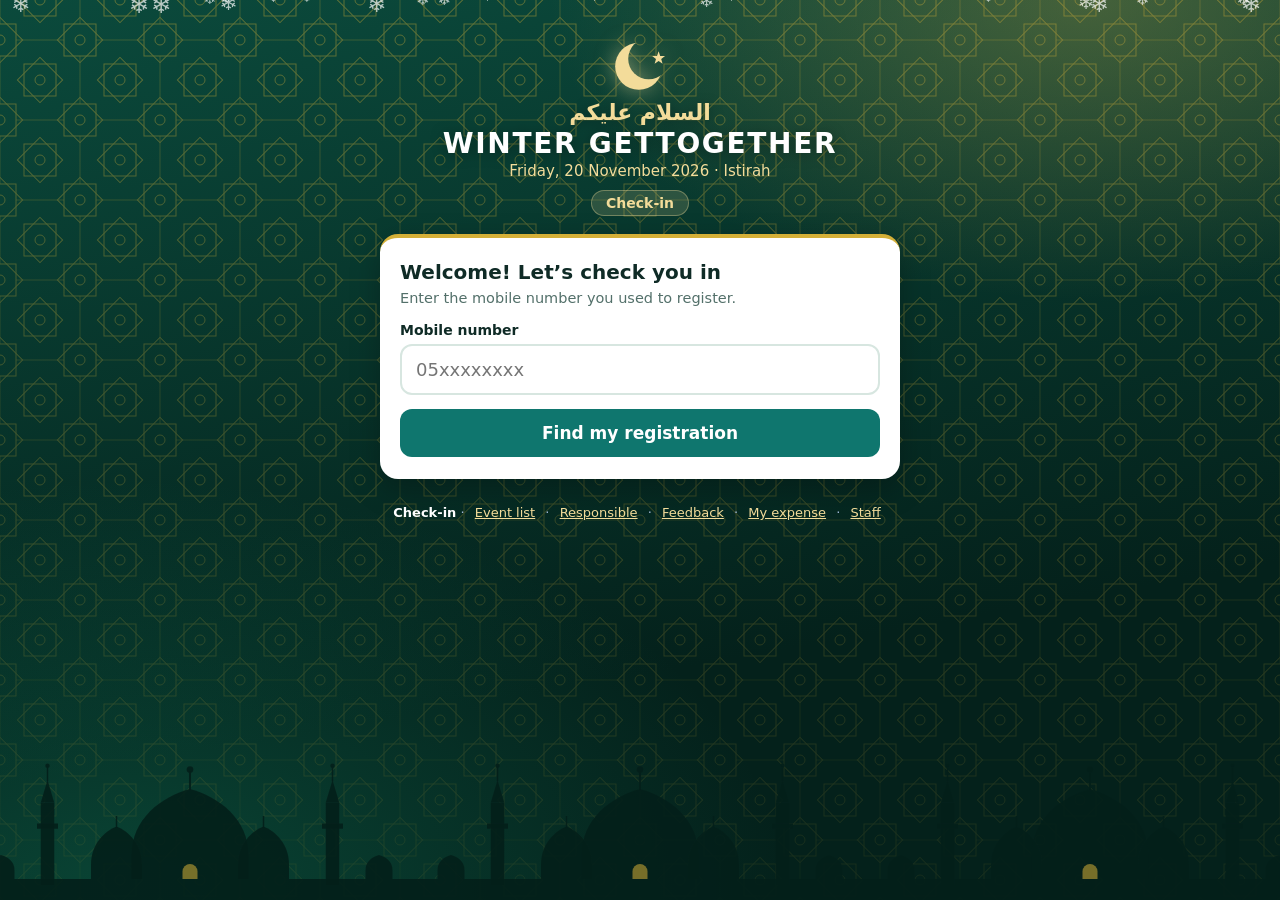
==== commit eeaf9c69: "Add files via upload" ====
--- a/index.html
+++ b/index.html
@@ -49,8 +49,10 @@
         <h2 id="doneTitle"></h2>
         <p>You’re checked in. <b>Enjoy your day at the Winter Gettogether!</b></p>
         <p id="doneInfo"></p>
-      </div>
-      <button class="btn ghost" id="nextBtn">Check in another guest</button>
+        <p>See the programme and who to ask if you need anything:</p>
+      </div>
+      <div class="donelinks"><a class="btn" href="eventlist.html">Event list</a><a class="btn ghost" href="responsible.html">Who is responsible</a></div>
+      <button class="linkbtn" id="nextBtn">Check in another guest</button>
     </div>
   </div>
 
--- a/shared.css
+++ b/shared.css
@@ -129,3 +129,23 @@
 @media (prefers-reduced-motion:no-preference){.flake::before{animation:glow 4s ease-in-out infinite alternate}}
 @keyframes glow{from{filter:drop-shadow(0 0 6px rgba(243,220,154,.35))}to{filter:drop-shadow(0 0 16px rgba(243,220,154,.8))}}
 @media print{body::before,body::after{display:none!important}header h1::before{color:#000}}
+
+/* ===== lists (Event list / Responsible) ===== */
+a.btn{display:block;text-align:center;text-decoration:none;border-radius:12px;padding:14px 18px;font-weight:700;font-size:17px;font-family:inherit}
+.donelinks{margin-top:6px}
+.wrap.wide-list{max-width:760px}
+.lt{width:100%;border-collapse:collapse;font-size:15px}
+.lt td:first-child{font-weight:700}
+.lt a{color:var(--accent);font-weight:600}
+.lt tbody tr:nth-child(even){background:#f6faf8}
+.listhead{display:flex;gap:10px;align-items:center;margin:4px 0 12px;flex-wrap:wrap}
+.listhead input{flex:1 1 180px;font-size:16px;padding:10px 12px}
+@media (max-width:640px){
+  .lt thead{display:none}
+  .lt,.lt tbody,.lt tr,.lt td{display:block;width:100%}
+  .lt tr{border:1px solid var(--line);border-radius:14px;padding:10px 14px;margin-bottom:10px;background:#fff!important}
+  .lt td{border:0;padding:3px 0}
+  .lt td:empty{display:none}
+  .lt td:first-child{font-size:17px;padding-bottom:4px}
+  .lt td:not(:first-child)::before{content:attr(data-label);display:block;font-size:11.5px;font-weight:700;letter-spacing:.05em;text-transform:uppercase;color:var(--muted)}
+}
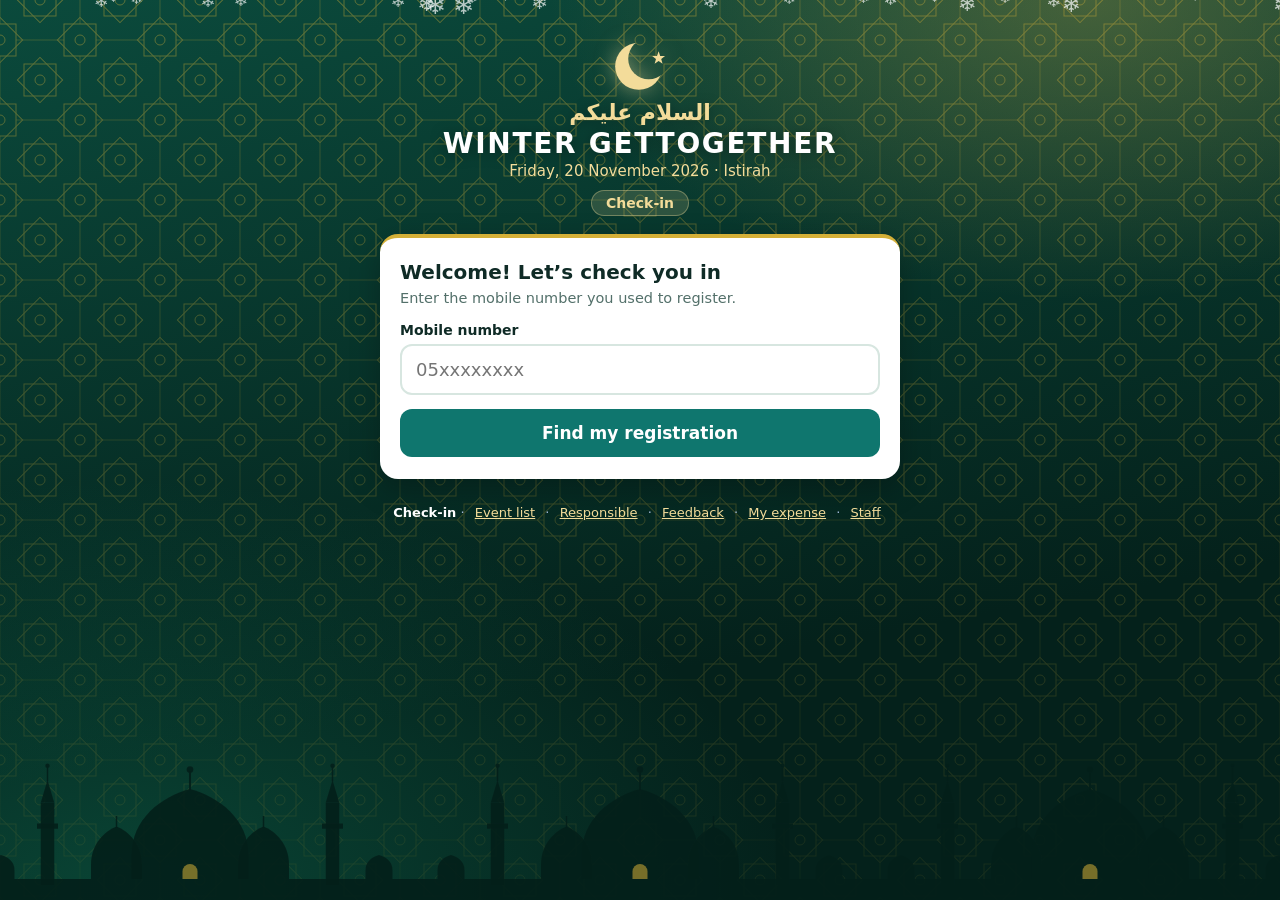
==== commit 913ce06c: "Add files via upload" ====
--- a/index.html
+++ b/index.html
@@ -91,6 +91,16 @@
         </div>
       </div>
 
+      <div class="card" id="gateCard">
+        <h2>Open pages for guests</h2>
+        <p class="sub">Feedback and My expense stay closed until you open them. While closed, guests see “opens at the end of the event”.</p>
+        <div class="steppers">
+          <div class="row"><div><b>Feedback</b><small id="gFbState"></small></div><button class="btn small" id="gFbBtn" type="button"></button></div>
+          <div class="row"><div><b>My expense</b><small id="gExState"></small></div><button class="btn small" id="gExBtn" type="button"></button></div>
+        </div>
+        <button class="btn ok" id="gBothBtn" type="button">Open both for guests</button>
+      </div>
+
       <div class="card hidden" id="qrCard">
         <h2>QR codes</h2>
         <p class="sub">Print and display. Each opens the matching page on your website.</p>
@@ -114,7 +124,7 @@
 <script src="qrcode.js"></script>
 <script src="shared.js"></script>
 <script>
-let current = null, vals = {a:0, k:0, i:0}, pin = "", parties = [], money = null, timer = null, tab = "pending";
+let current = null, vals = {a:0, k:0, i:0}, pin = "", parties = [], money = null, cfg = {feedback:false, expense:false}, timer = null, tab = "pending";
 const tot = g => g.a + g.k + g.i;
 
 /* ---------- guest flow ---------- */
@@ -162,7 +172,22 @@
 function resetGuest(){ $("mobile").value = ""; $("lookupMsg").classList.add("hidden"); current = null; show("stepLookup"); $("mobile").focus(); }
 
 /* ---------- staff ---------- */
+function renderGates(){
+  [["Fb", "feedback"], ["Ex", "expense"]].forEach(([k, name]) => {
+    const on = cfg[name];
+    $("g" + k + "State").textContent = on ? "Open: guests can use it now" : "Closed: guests see “opens at the end of the event”";
+    $("g" + k + "Btn").textContent = on ? "Close" : "Open for guests";
+    $("g" + k + "Btn").className = "btn small " + (on ? "ghost" : "ok");
+  });
+  $("gBothBtn").classList.toggle("hidden", cfg.feedback && cfg.expense);
+}
+async function setGate(patch, question){
+  if (!confirm(question)) return;
+  try { const d = await apiPost(Object.assign({action: "setconfig", pin}, patch)); cfg = d.config; renderGates(); }
+  catch(e){ alert(e.message); }
+}
 function renderDash(){
+  renderGates();
   const reg = {p:parties.length, a:0, k:0, i:0}, arr = {p:0, a:0, k:0, i:0};
   parties.forEach(g => { reg.a += g.a; reg.k += g.k; reg.i += g.i; if (g.ci){ arr.p++; arr.a += g.ci.a; arr.k += g.ci.k; arr.i += g.ci.i; } });
   const regT = reg.a + reg.k + reg.i, arrT = arr.a + arr.k + arr.i, left = reg.p - arr.p;
@@ -197,7 +222,7 @@
   $("tbl").innerHTML = h;
 }
 async function refresh(){
-  try { const d = await apiGet({action:"stats", pin}); parties = d.parties; money = d.money; renderDash(); return true; }
+  try { const d = await apiGet({action:"stats", pin}); parties = d.parties; money = d.money; cfg = d.config || cfg; renderDash(); return true; }
   catch(e){ $("syncLine").textContent = "⚠ " + e.message; return false; }
 }
 async function staffCheckIn(key){
@@ -231,22 +256,25 @@
   const m = $("pinMsg"); m.classList.add("hidden"); pin = $("pin").value.trim();
   if (!pin){ showMsg(m, "Enter the PIN."); return; }
   const b = $("pinBtn"); b.disabled = true;
-  try { await apiGet({action:"stats", pin}).then(d => { parties = d.parties; money = d.money; }); try { sessionStorage.setItem("wg_pin", pin); } catch(e){} await openDash(); renderDash(); }
+  try { await apiGet({action:"stats", pin}).then(d => { parties = d.parties; money = d.money; cfg = d.config || cfg; }); try { sessionStorage.setItem("wg_pin", pin); } catch(e){} await openDash(); renderDash(); }
   catch(e){ showMsg(m, e.message); }
   finally { b.disabled = false; }
 }
 
 /* ---------- init ---------- */
+const staffMode = new URLSearchParams(location.search).has("staff");
+window.FOOT_EXTRA = staffMode ? "" : " · <a href='?staff'>Staff</a>";
 pageInit("Check-in", "checkin");
-const staffMode = new URLSearchParams(location.search).has("staff");
 $("guestView").classList.toggle("hidden", staffMode);
 $("staffView").classList.toggle("hidden", !staffMode);
-$("foot").innerHTML += staffMode ? "" : " · <a href='?staff'>Staff</a>";
 $("findBtn").onclick = findGuest;
 $("mobile").addEventListener("keydown", e => { if (e.key === "Enter") findGuest(); });
 $("confirmBtn").onclick = confirmArrival; $("backBtn").onclick = resetGuest; $("nextBtn").onclick = resetGuest;
 document.querySelectorAll(".step button").forEach(b => b.onclick = () => { const f = b.dataset.f, d = +b.dataset.d; vals[f] = Math.max(0, Math.min(30, vals[f] + d)); renderVals(); });
 $("pinBtn").onclick = checkPin; $("pin").addEventListener("keydown", e => { if (e.key === "Enter") checkPin(); });
+$("gFbBtn").onclick = () => setGate({feedback: !cfg.feedback}, cfg.feedback ? "Close the Feedback page for guests?" : "Open the Feedback page for all guests now?");
+$("gExBtn").onclick = () => setGate({expense: !cfg.expense}, cfg.expense ? "Close the My expense page for guests?" : "Open the My expense page now? Guests will see their amount and whether it is Paid or Balance.");
+$("gBothBtn").onclick = () => setGate({feedback: true, expense: true}, "Open Feedback and My expense for all guests now?");
 $("refreshBtn").onclick = refresh; $("csvBtn").onclick = exportCsv; $("qrBtn").onclick = showQr;
 $("printQr").onclick = () => { document.body.classList.add("printqr"); window.print(); setTimeout(() => document.body.classList.remove("printqr"), 500); };
 $("q").oninput = renderTable;
--- a/shared.css
+++ b/shared.css
@@ -125,6 +125,7 @@
 .card{border-top:4px solid #d4af37}
 .btn.ok{background:linear-gradient(#e8c966,#c99a2e);color:#2b2100}
 .foot a{color:#f3dc9a}
+.foot .off{color:#8fb0a6;margin:0 6px;cursor:default}
 .foot{padding-bottom:70px}
 @media (prefers-reduced-motion:no-preference){.flake::before{animation:glow 4s ease-in-out infinite alternate}}
 @keyframes glow{from{filter:drop-shadow(0 0 6px rgba(243,220,154,.35))}to{filter:drop-shadow(0 0 16px rgba(243,220,154,.8))}}
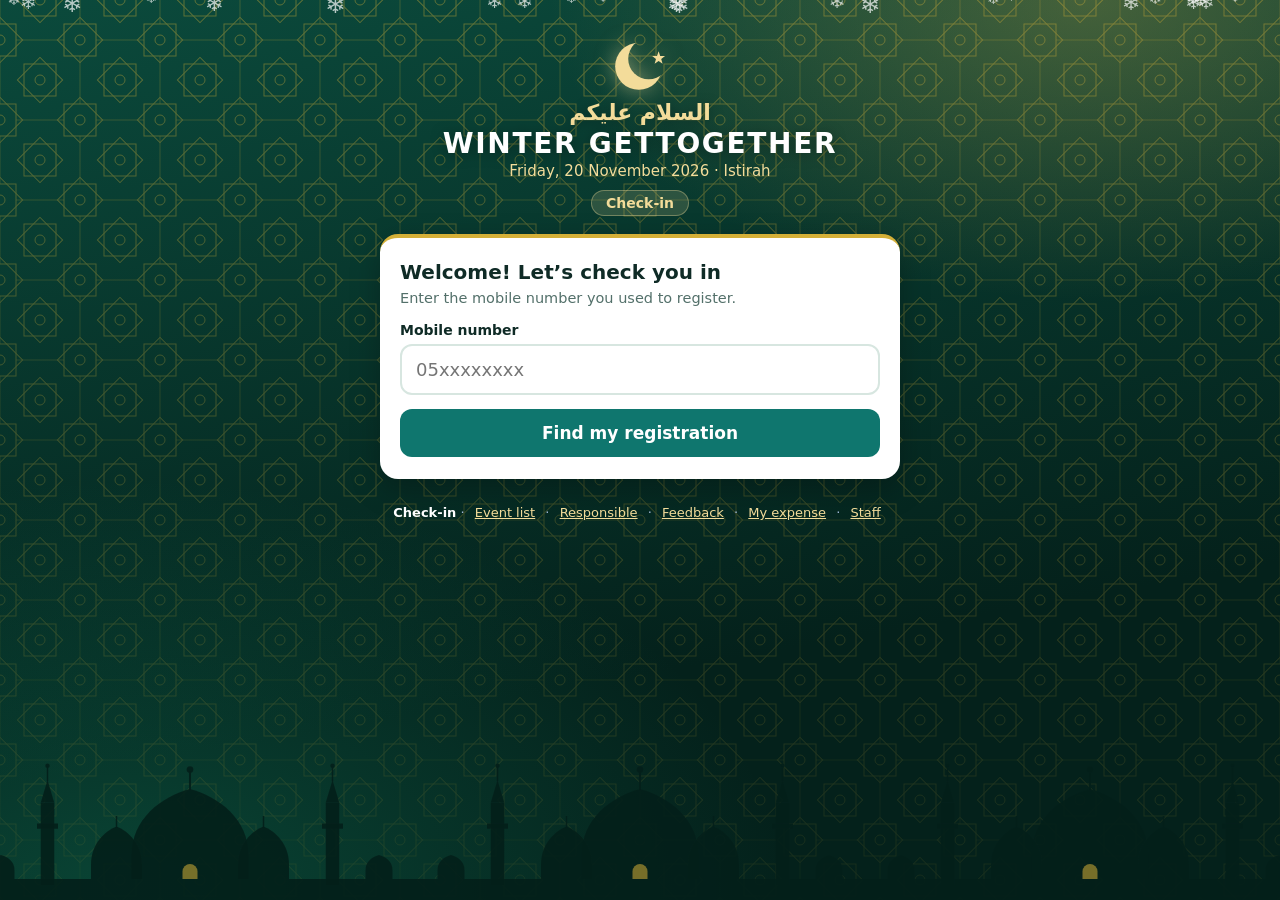
==== commit f12372e5: "Add files via upload" ====
--- a/index.html
+++ b/index.html
@@ -19,7 +19,16 @@
 
   <!-- ===== GUEST VIEW ===== -->
   <div id="guestView">
-    <div class="card" id="stepLookup">
+    <div class="card hidden" id="ciClosed">
+      <div class="greet">
+        <div class="big">🕒</div>
+        <h2>Check-in opens soon</h2>
+        <p id="ciWhen"></p>
+        <p>This page opens by itself at that time. Please come back then.</p>
+      </div>
+    </div>
+
+    <div class="card hidden" id="stepLookup">
       <h2>Welcome! Let’s check you in</h2>
       <p class="sub">Enter the mobile number you used to register.</p>
       <label for="mobile">Mobile number</label>
@@ -93,8 +102,14 @@
 
       <div class="card" id="gateCard">
         <h2>Open pages for guests</h2>
-        <p class="sub">Feedback and My expense stay closed until you open them. While closed, guests see “opens at the end of the event”.</p>
+        <p class="sub">Check-in opens by itself at the scheduled time. Feedback and My expense stay closed until you open them. While a page is closed, guests see an “opens soon” message.</p>
         <div class="steppers">
+          <div class="row"><div><b>Check-in</b><small id="gCiState"></small></div></div>
+          <div class="row" style="justify-content:flex-start;flex-wrap:wrap;gap:8px">
+            <button class="btn small" data-ci="auto" type="button">Automatic</button>
+            <button class="btn small" data-ci="open" type="button">Open now</button>
+            <button class="btn small" data-ci="closed" type="button">Close</button>
+          </div>
           <div class="row"><div><b>Feedback</b><small id="gFbState"></small></div><button class="btn small" id="gFbBtn" type="button"></button></div>
           <div class="row"><div><b>My expense</b><small id="gExState"></small></div><button class="btn small" id="gExBtn" type="button"></button></div>
         </div>
@@ -124,7 +139,7 @@
 <script src="qrcode.js"></script>
 <script src="shared.js"></script>
 <script>
-let current = null, vals = {a:0, k:0, i:0}, pin = "", parties = [], money = null, cfg = {feedback:false, expense:false}, timer = null, tab = "pending";
+let current = null, vals = {a:0, k:0, i:0}, pin = "", parties = [], money = null, cfg = {feedback:false, expense:false, checkin:false, checkinMode:"auto"}, timer = null, tab = "pending";
 const tot = g => g.a + g.k + g.i;
 
 /* ---------- guest flow ---------- */
@@ -173,6 +188,11 @@
 
 /* ---------- staff ---------- */
 function renderGates(){
+  const when = cfg.opensAt ? opensText(cfg) : "the scheduled time";
+  $("gCiState").textContent = cfg.checkinMode === "open" ? "Open: staff opened it" :
+    cfg.checkinMode === "closed" ? "Closed by staff: stays closed until you open it" :
+    cfg.checkin ? "Open: opened automatically at the scheduled time" : "Closed: opens by itself on " + when;
+  document.querySelectorAll("[data-ci]").forEach(b => b.className = "btn small " + (b.dataset.ci === cfg.checkinMode ? "ok" : "ghost"));
   [["Fb", "feedback"], ["Ex", "expense"]].forEach(([k, name]) => {
     const on = cfg[name];
     $("g" + k + "State").textContent = on ? "Open: guests can use it now" : "Closed: guests see “opens at the end of the event”";
@@ -265,6 +285,21 @@
 const staffMode = new URLSearchParams(location.search).has("staff");
 window.FOOT_EXTRA = staffMode ? "" : " · <a href='?staff'>Staff</a>";
 pageInit("Check-in", "checkin");
+let gateTimer = null;
+async function gateCheckin(){
+  const c = await getConfig();
+  clearTimeout(gateTimer);
+  if (c && !c.checkin){
+    $("ciWhen").textContent = "Check-in opens on " + opensText(c) + ".";
+    ["stepLookup", "stepConfirm", "stepDone"].forEach(x => $(x).classList.add("hidden"));
+    $("ciClosed").classList.remove("hidden");
+    gateTimer = setTimeout(gateCheckin, 30000);       // opens by itself while the page stays open
+  } else {
+    $("ciClosed").classList.add("hidden");
+    if (!["stepLookup", "stepConfirm", "stepDone"].some(x => !$(x).classList.contains("hidden"))) show("stepLookup");
+  }
+}
+if (!staffMode) gateCheckin();
 $("guestView").classList.toggle("hidden", staffMode);
 $("staffView").classList.toggle("hidden", !staffMode);
 $("findBtn").onclick = findGuest;
@@ -272,6 +307,10 @@
 $("confirmBtn").onclick = confirmArrival; $("backBtn").onclick = resetGuest; $("nextBtn").onclick = resetGuest;
 document.querySelectorAll(".step button").forEach(b => b.onclick = () => { const f = b.dataset.f, d = +b.dataset.d; vals[f] = Math.max(0, Math.min(30, vals[f] + d)); renderVals(); });
 $("pinBtn").onclick = checkPin; $("pin").addEventListener("keydown", e => { if (e.key === "Enter") checkPin(); });
+document.querySelectorAll("[data-ci]").forEach(b => b.onclick = () => {
+  const m = b.dataset.ci;
+  setGate({checkin: m}, m === "open" ? "Open check-in for all guests now?" : m === "closed" ? "Close check-in for guests? They will see “opens soon” until you open it." : "Put check-in back on its schedule? It opens by itself on " + opensText(cfg) + ".");
+});
 $("gFbBtn").onclick = () => setGate({feedback: !cfg.feedback}, cfg.feedback ? "Close the Feedback page for guests?" : "Open the Feedback page for all guests now?");
 $("gExBtn").onclick = () => setGate({expense: !cfg.expense}, cfg.expense ? "Close the My expense page for guests?" : "Open the My expense page now? Guests will see their amount and whether it is Paid or Balance.");
 $("gBothBtn").onclick = () => setGate({feedback: true, expense: true}, "Open Feedback and My expense for all guests now?");
